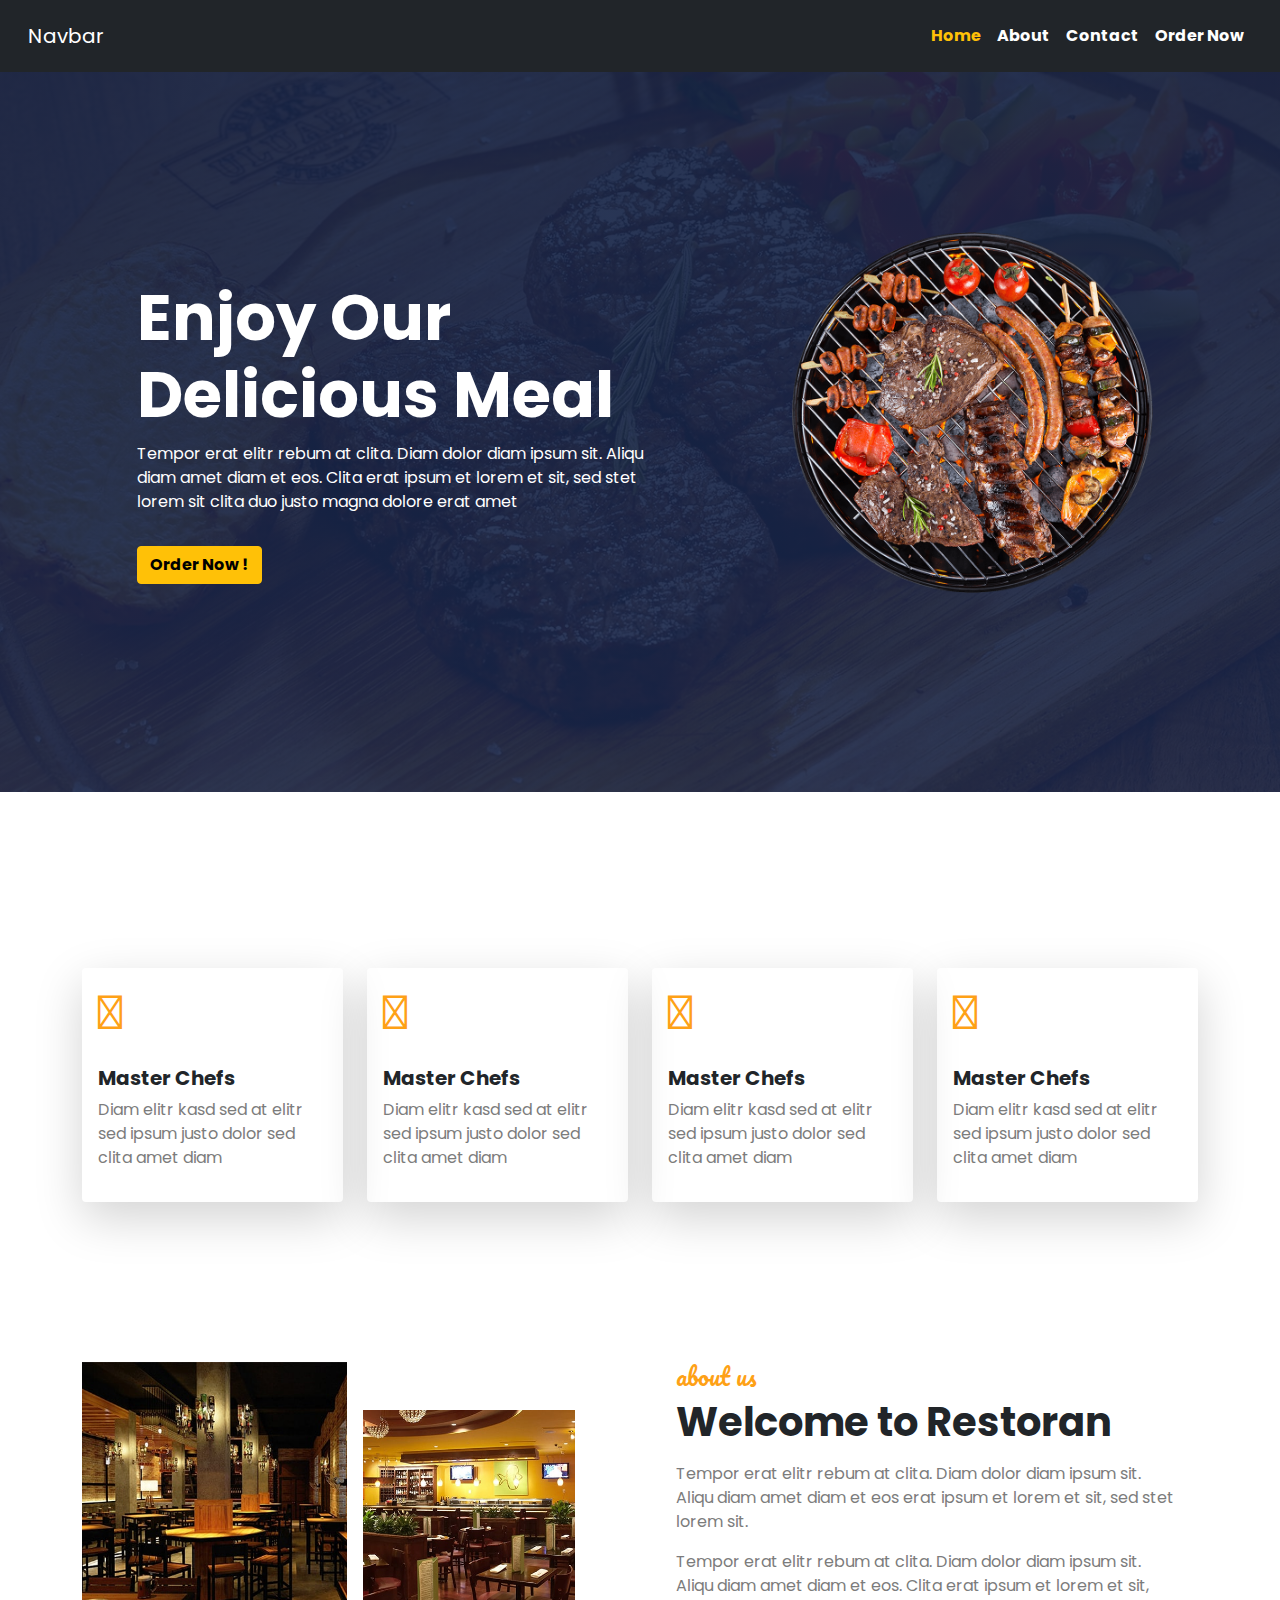
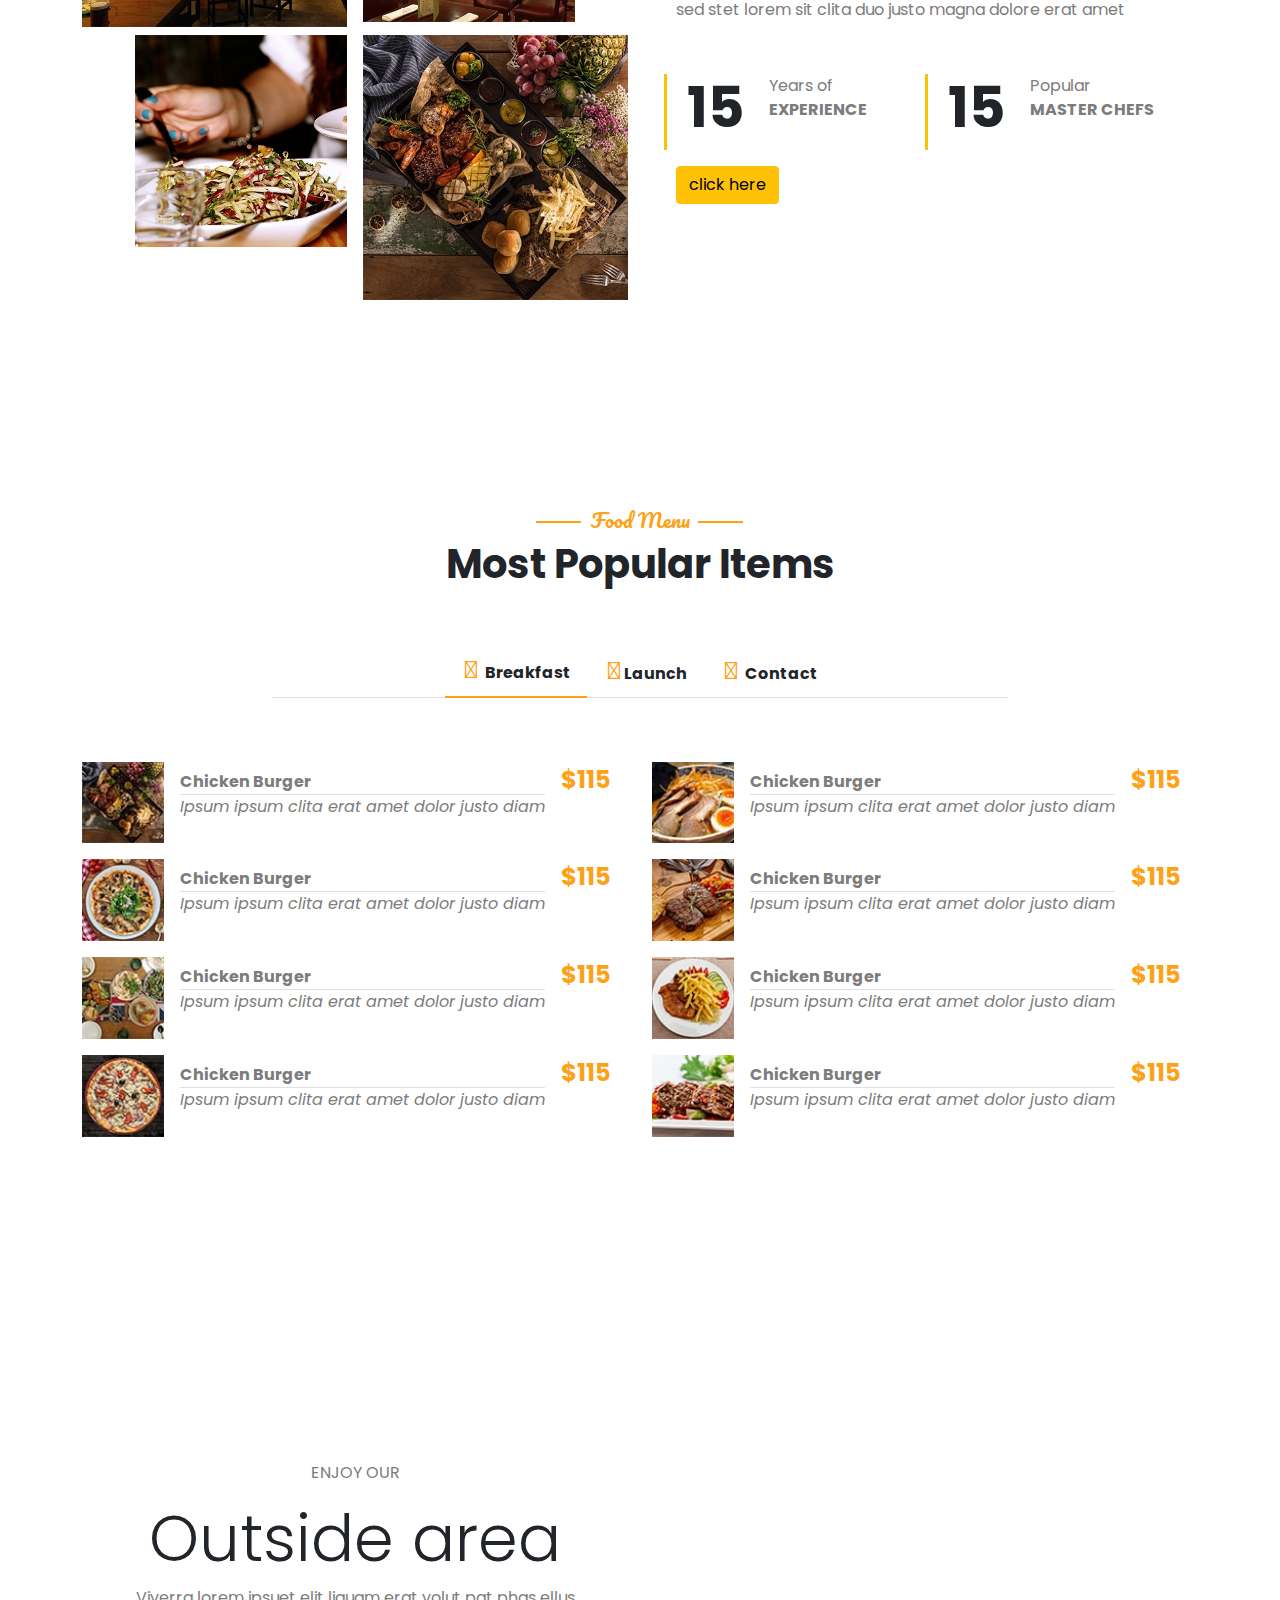
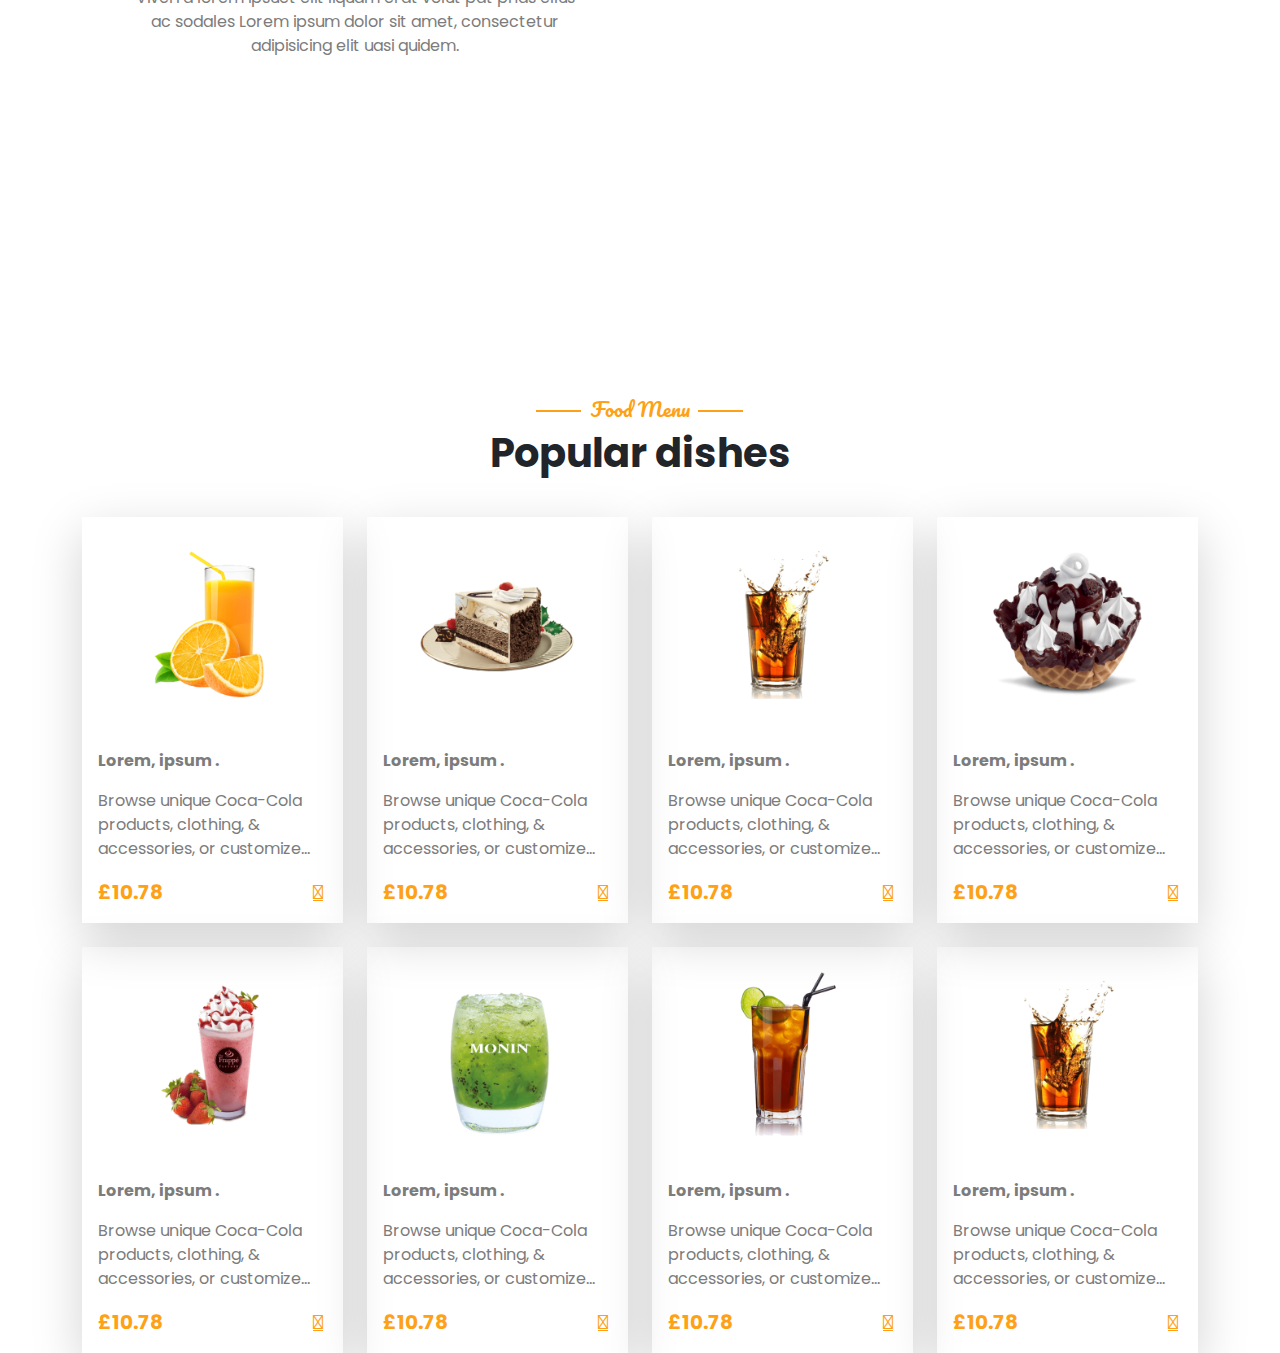
==== index.html @ bd7da4ef "update" ====
<!DOCTYPE html>
<html lang="en">

<head>
    <meta charset="UTF-8">
    <meta http-equiv="X-UA-Compatible" content="IE=edge">
    <meta name="viewport" content="width=device-width, initial-scale=1.0">
    <title>Document</title>
    <!-- STYLE -->
    <link rel="stylesheet" href="assets/page/style.css">

    <!-- bootstrap  -->
    <link rel="stylesheet" href="assets/bootstrap-5.1.3/dist/css/bootstrap.min.css">
    <link rel="stylesheet" href="https://cdnjs.cloudflare.com/ajax/libs/font-awesome/6.3.0/css/all.min.css"
        integrity="sha512-SzlrxWUlpfuzQ+pcUCosxcglQRNAq/DZjVsC0lE40xsADsfeQoEypE+enwcOiGjk/bSuGGKHEyjSoQ1zVisanQ=="
        crossorigin="anonymous" referrerpolicy="no-referrer" />
    <link rel="preconnect" href="https://fonts.googleapis.com">
    <link rel="preconnect" href="https://fonts.gstatic.com" crossorigin>
    <link
        href="https://fonts.googleapis.com/css2?family=Nunito+Sans:wght@800&family=Pacifico&family=Poppins&display=swap"
        rel="stylesheet">

    <!-- media -->
    <link rel="stylesheet" href="assets/page/media.css">
</head>

<body>

    <!-- navbar start here -->
    <section>


        <nav class="navbar navbar-expand-lg bg-dark navbar-dark  p-3">
            <div class="container-fluid">
                <a class="navbar-brand" href="#">Navbar</a>
                <button class="navbar-toggler" type="button" data-bs-toggle="collapse"
                    data-bs-target="#navbarSupportedContent">
                    <span class="navbar-toggler-icon"></span>
                </button>
                <div class="collapse navbar-collapse" id="navbarSupportedContent">
                    <ul class="navbar-nav ms-auto mb-2 mb-lg-0">
                        <li class="nav-item"><a href="index.html"
                                class="nav-link text-warning fw-bold text-capitalize">home</a>
                        </li>
                        <li class="nav-item"><a href="about.html"
                                class="nav-link text-white fw-bold text-capitalize">about</a>
                        </li>
                        <li class="nav-item"><a href="" class="nav-link text-white fw-bold text-capitalize">contact</a>
                        </li>
                        <li class="nav-item"><a href="" class="nav-link text-white fw-bold text-capitalize">order
                                now</a>
                        </li>
                    </ul>
                </div>
            </div>
        </nav>
        <!-- bg start here -->
        <div class="bg_main  " style="z-index: -10;">
            <div class="bg">
                <div class="bg_content  container  ">
                    <div class="row justify-content-center align-content-lg-center" style="height:80vh">
                        <div class="col-10 col-md-9 text-sm-center text-md-center text-lg-start col-lg-7 text-white mt-5 mb-5">
                            <div class="row justify-content-center ">
                                <div class="col-10  sm_margin  col-md-12  col-lg-10">
                                    <h3 class="fw-bold display-3 text-white">Enjoy Our
                                        Delicious Meal</h3>
                                    <p class="text-white">Tempor erat elitr rebum at clita. Diam dolor diam ipsum sit.
                                        Aliqu diam amet diam et
                                        eos.
                                        Clita erat ipsum et lorem et sit, sed stet lorem sit clita duo justo magna
                                        dolore
                                        erat amet
                                    </p>
                                    <button class="btn btn-warning fw-bold mt-3 ">Order Now !</button>
                                </div>
                            </div>
                        </div>
                        <div class="col-12 col-md-12 col-lg-5 text-center">
                            <img src="./assets/image/hero.png" class="hero_pizza" height="auto" width="80%" alt="">
                        </div>
                    </div>
                </div>
            </div>

        </div>
    </section>

    <section>
        <div class="container margin">
            <div class="row">
                <div class="col-12 col-md-6 col-lg-3 mt-3">
                    <div class="my_card p-3 shadow-lg rounded">
                        <i class="fa-solid fa-spoon icon1 display-5"></i>
                        <h5 class=" mt-4 fw-bold ">Master Chefs</h5>
                        <p>Diam elitr kasd sed at elitr sed ipsum justo dolor sed clita amet diam</p>
                    </div>
                </div>
                <div class="col-12 col-md-6 col-lg-3 mt-3">
                    <div class="my_card p-3 shadow-lg rounded">
                        <i class="fa-solid fa-spoon icon2 display-5"></i>
                        <h5 class=" mt-4 fw-bold ">Master Chefs</h5>
                        <p>Diam elitr kasd sed at elitr sed ipsum justo dolor sed clita amet diam</p>
                    </div>
                </div>
                <div class="col-12 col-md-6 col-lg-3 mt-3">
                    <div class="my_card p-3 shadow-lg rounded">
                        <i class="fa-solid fa-spoon icon3 display-5"></i>
                        <h5 class=" mt-4 fw-bold ">Master Chefs</h5>
                        <p>Diam elitr kasd sed at elitr sed ipsum justo dolor sed clita amet diam</p>
                    </div>
                </div>
                <div class="col-12 col-md-6 col-lg-3 mt-3">
                    <div class="my_card p-3 shadow-lg rounded">
                        <i class="fa-solid fa-spoon icon4 display-5"></i>
                        <h5 class=" mt-4 fw-bold ">Master Chefs</h5>
                        <p>Diam elitr kasd sed at elitr sed ipsum justo dolor sed clita amet diam</p>
                    </div>
                </div>
            </div>
        </div>
    </section>


    <!-- welcome About Us -->
    <section>
        <div class="container margin">
            <div class="row">
                <div class="col-12 col-md-6 mb-5">
                    <div class="row  gx-3 ">
                        <div class="col-6">
                            <img src="assets/image/about-1.jpg" height="auto" width="100%" alt="">
                        </div>
                        <div class="col-6 ">
                            <img src="assets/image/about-2.jpg" class="mt-5" height="auto" width="80%" alt="">
                        </div>

                    </div>
                    <div class="row gx-3 mt-2">
                        <div class="col-6 text-end ">
                            <img src="assets/image/about-3.jpg" height="auto" width="80%" alt="">
                        </div>
                        <div class="col-6 ">
                            <img src="assets/image/about-4.jpg" height="auto" width="100%" alt="">
                        </div>
                    </div>
                </div>
                <div class="col-12 col-md-6 ">
                    <div class="row justify-content-center">
                        <div class="col-11">
                            <h4>about us</h4>
                            <h3 class="fs-1 fw-bold mb-3">Welcome to Restoran</h3>
                            <p>Tempor erat elitr rebum at clita. Diam dolor diam ipsum sit. Aliqu diam amet diam et eos
                                erat
                                ipsum et lorem et sit, sed stet lorem sit.</p>
                            <p>Tempor erat elitr rebum at clita. Diam dolor diam ipsum sit. Aliqu diam amet diam et eos.
                                Clita
                                erat ipsum et lorem et sit, sed stet lorem sit clita duo justo magna dolore erat amet
                            </p>
                            <div class="row mt-5">
                                <div class="col-12 mt-1 col-md-6 d-flex border-start border-warning border-3">
                                    <h3 class="display-4 fw-bold px-2">15</h3>
                                    <p class="mx-3"> Years of<br><b>EXPERIENCE</b> </p>
                                </div>
                                <div class="col-12 mt-1 col-md-6 d-flex border-start border-warning border-3">
                                    <h3 class="display-4 fw-bold px-2">15</h3>
                                    <p class="mx-3"> Popular<br><b>MASTER CHEFS</b> </p>
                                </div>
                                <div class="row mt-3">
                                    <div class="col-12">
                                        <button class="btn btn-warning">click here</button>

                                    </div>
                                </div>
                            </div>
                        </div>
                    </div>
                </div>
            </div>
        </div>
    </section>


    <!--Food Menu  -->
    <section>
        <div class="container margin">
            <div class="row justify-content-center">
                <div class="col-8 position-relative text-center">
                    <h4 class="food_menu fs-5">Food Menu</h4>
                    <h3 class="fs-1 fw-bold mb-3">Most Popular Items</h3>
                    <ul class="nav nav-tabs  justify-content-center mt-5" id="myTab" role="tablist">
                        <li class="nav-item" role="presentation">
                            <button class="nav-link active mt-2 " id="home-tab" data-bs-toggle="tab"
                                data-bs-target="#home-tab-pane" type="button" role="tab" aria-controls="home-tab-pane"
                                aria-selected="true"> <i class="fa-solid fa-spoon icon5  fs-4 mx-1"></i> <b
                                    class="text-dark">Breakfast</b></button>
                        </li>
                        <li class="nav-item" role="presentation">
                            <button class="nav-link mt-2" id="profile-tab" data-bs-toggle="tab"
                                data-bs-target="#profile-tab-pane" type="button" role="tab"
                                aria-controls="profile-tab-pane" aria-selected="false"> <i
                                    class="fa-solid fa-spoon icon6  fs-4 mx-1"></i><b class="text-dark">Launch</b>
                            </button>
                        </li>
                        <li class="nav-item" role="presentation">
                            <button class="nav-link mt-2" id="contact-tab" data-bs-toggle="tab"
                                data-bs-target="#contact-tab-pane" type="button" role="tab"
                                aria-controls="contact-tab-pane" aria-selected="false"> <i
                                    class="fa-solid fa-spoon icon7  fs-4 mx-1"></i> <b class="text-dark">Contact</b>
                            </button>
                        </li>

                    </ul>

                </div>
            </div>
            <!-- tabs content -->
            <div class="tab-content mt-5" id="myTabContent">
                <div class="tab-pane fade show active" id="home-tab-pane">
                    <div class="row">
                        <div class="col-12 col-md-6 d-flex mt-3">
                            <img src="./assets/image/menu-1.jpg" height="auto" width="15%" alt="">
                            <div class="menu_content mt-2 mx-3">
                                <p class="m-0 fw-bold border-bottom ">Chicken Burger </p>
                                <p class="fst-italic">Ipsum ipsum clita erat amet dolor justo diam</p>
                            </div>
                            <span class="float-end fw-bold fs-4">$115</span>
                        </div>
                        <div class="col-12 col-md-6 d-flex mt-3">
                            <img src="./assets/image/menu-2.jpg" height="auto" width="15%" alt="">
                            <div class="menu_content mt-2 mx-3">
                                <p class="m-0 fw-bold  border-bottom ">Chicken Burger </p>
                                <p class="fst-italic">Ipsum ipsum clita erat amet dolor justo diam</p>
                            </div>
                            <span class="float-end fw-bold fs-4 ">$115</span>
                        </div>
                    </div>
                    <div class="row">
                        <div class="col-12 col-md-6 d-flex mt-3">
                            <img src="./assets/image/menu-3.jpg" height="auto" width="15%" alt="">
                            <div class="menu_content mt-2 mx-3">
                                <p class="m-0 fw-bold  border-bottom ">Chicken Burger </p>
                                <p class="fst-italic">Ipsum ipsum clita erat amet dolor justo diam</p>
                            </div>
                            <span class="float-end fw-bold fs-4">$115</span>
                        </div>
                        <div class="col-12 col-md-6 col-md-6 d-flex mt-3">
                            <img src="./assets/image/menu-4.jpg" height="auto" width="15%" alt="">
                            <div class="menu_content mt-2 mx-3">
                                <p class="m-0 fw-bold  border-bottom ">Chicken Burger </p>
                                <p class="fst-italic">Ipsum ipsum clita erat amet dolor justo diam</p>
                            </div>
                            <span class="float-end fw-bold fs-4">$115</span>
                        </div>
                    </div>
                    <div class="row">
                        <div class="col-12 col-md-6 col-md-6 d-flex mt-3">
                            <img src="./assets/image/menu-5.jpg" height="auto" width="15%" alt="">
                            <div class="menu_content mt-2 mx-3">
                                <p class="m-0 fw-bold  border-bottom ">Chicken Burger </p>
                                <p class="fst-italic">Ipsum ipsum clita erat amet dolor justo diam</p>
                            </div>
                            <span class="float-end fw-bold fs-4">$115</span>
                        </div>
                        <div class="col-12 col-md-6 col-md-6 d-flex mt-3">
                            <img src="./assets/image/menu-6.jpg" height="auto" width="15%" alt="">
                            <div class="menu_content mt-2 mx-3">
                                <p class="m-0 fw-bold  border-bottom ">Chicken Burger </p>
                                <p class="fst-italic">Ipsum ipsum clita erat amet dolor justo diam</p>
                            </div>
                            <span class="float-end fw-bold fs-4">$115</span>
                        </div>
                    </div>
                    <div class="row">
                        <div class="col-12 col-md-6 col-md-6 d-flex mt-3">
                            <img src="./assets/image/menu-7.jpg" height="auto" width="15%" alt="">
                            <div class="menu_content mt-2 mx-3">
                                <p class="m-0 fw-bold  border-bottom ">Chicken Burger </p>
                                <p class="fst-italic">Ipsum ipsum clita erat amet dolor justo diam</p>
                            </div>
                            <span class="float-end fw-bold fs-4">$115</span>
                        </div>
                        <div class="col-12 col-md-6 col-md-6 d-flex mt-3">
                            <img src="./assets/image/menu-8.jpg" height="auto" width="15%" alt="">
                            <div class="menu_content mt-2 mx-3">
                                <p class="m-0 fw-bold  border-bottom ">Chicken Burger </p>
                                <p class="fst-italic">Ipsum ipsum clita erat amet dolor justo diam</p>
                            </div>
                            <span class="float-end fw-bold fs-4">$115</span>
                        </div>
                    </div>
                </div>
                <div class="tab-pane fade" id="profile-tab-pane">
                    <div class="tab-pane fade show active" id="home-tab-pane">
                        <div class="row">
                            <div class="col-12 col-md-6 col-md-6 d-flex mt-3">
                                <img src="./assets/image/menu-3.jpg" height="auto" width="15%" alt="">
                                <div class="menu_content mt-2 mx-3">
                                    <p class="m-0 fw-bold  border-bottom ">Chicken Burger </p>
                                    <p class="fst-italic">Ipsum ipsum clita erat amet dolor justo diam</p>
                                </div>
                                <span class="float-end fw-bold fs-4">$115</span>
                            </div>
                            <div class="col-12 col-md-6 col-md-6 d-flex mt-3">
                                <img src="./assets/image/menu-4.jpg" height="auto" width="15%" alt="">
                                <div class="menu_content mt-2 mx-3">
                                    <p class="m-0 fw-bold  border-bottom ">Chicken Burger </p>
                                    <p class="fst-italic">Ipsum ipsum clita erat amet dolor justo diam</p>
                                </div>
                                <span class="float-end fw-bold fs-4">$115</span>
                            </div>
                        </div>
                        <div class="row">
                            <div class="col-12 col-md-6 d-flex mt-3">
                                <img src="./assets/image/menu-5.jpg" height="auto" width="15%" alt="">
                                <div class="menu_content mt-2 mx-3">
                                    <p class="m-0 fw-bold  border-bottom ">Chicken Burger </p>
                                    <p class="fst-italic">Ipsum ipsum clita erat amet dolor justo diam</p>
                                </div>
                                <span class="float-end fw-bold fs-4">$115</span>
                            </div>
                            <div class="col-12 col-md-6 d-flex mt-3">
                                <img src="./assets/image/menu-6.jpg" height="auto" width="15%" alt="">
                                <div class="menu_content mt-2 mx-3">
                                    <p class="m-0 fw-bold  border-bottom ">Chicken Burger </p>
                                    <p class="fst-italic">Ipsum ipsum clita erat amet dolor justo diam</p>
                                </div>
                                <span class="float-end fw-bold fs-4">$115</span>
                            </div>
                        </div>
                        <div class="row">
                            <div class="col-12 col-md-6 d-flex mt-3">
                                <img src="./assets/image/menu-7.jpg" height="auto" width="15%" alt="">
                                <div class="menu_content mt-2 mx-3">
                                    <p class="m-0 fw-bold  border-bottom ">Chicken Burger </p>
                                    <p class="fst-italic">Ipsum ipsum clita erat amet dolor justo diam</p>
                                </div>
                                <span class="float-end fw-bold fs-4">$115</span>
                            </div>
                            <div class="col-12 col-md-6 d-flex mt-3">
                                <img src="./assets/image/menu-8.jpg" height="auto" width="15%" alt="">
                                <div class="menu_content mt-2 mx-3">
                                    <p class="m-0 fw-bold  border-bottom ">Chicken Burger </p>
                                    <p class="fst-italic">Ipsum ipsum clita erat amet dolor justo diam</p>
                                </div>
                                <span class="float-end fw-bold fs-4">$115</span>
                            </div>
                        </div>
                    </div>
                </div>

            </div>
            <!-- id 2 -->

        </div>
    </section>
    <!-- food section end here -->

    <!-- Book A Table Online start here -->
    <div class="fixed_bg margin">
        <div class="container">
            <div class="row align-items-center" style="height:60vh">
                <div class="col-12 col-md-6  p-2 scroll_content ">
                    <div class="  bg-white p-5 text-center">
                        <p>ENJOY OUR</p>
                        <h3 class="display-3">Outside area</h3>
                        <p>Viverra lorem ipsuet elit liquam erat volut pat phas ellus ac sodales Lorem ipsum dolor sit
                            amet, consectetur adipisicing elit uasi quidem.</p>
                    </div>
                </div>
            </div>
        </div>
    </div>

    <!-- Popular dishes -->

    <section>
        <div class="container margin">
            <div class="row">
                <div class="col-12 text-center">
                    <h4 class="food_menu fs-5">Food Menu</h4>
                    <h3 class="fs-1 fw-bold mb-3">Popular dishes</h3>
                </div>
            </div>
            <!-- items -->
            <div class="row">
                <div class="col-12 col-sm-6  col-md-6 col-lg-3 mt-4  ">
                    <div class="cards p-3 shadow-lg">
                        <div class="card_box text-center position-relative">
                            <img src="./assets/image/16-1-450x450.png" height="auto" width="80%" alt="">
                            <div class="over"></div>
                            <div class="add_icon position-absolute top-0 end-0 p-2 " style="z-index: 10;"><i
                                    class="fa-solid  fs-5 fa-heart" style="color:red"></i></div>
                        </div>
                        <div class="card_review mt-3">
                            <div class="rev  ">
                                <i class="fa-solid fa-star"></i>
                                <i class="fa-solid fa-star"></i>
                                <i class="fa-solid fa-star"></i>
                                <i class="fa-solid fa-star"></i>
                                <i class="fa-solid fa-star"></i>
                            </div>
                            <p class="fw-bold">Lorem, ipsum .</p>
                            <p class="">Browse unique Coca-Cola products, clothing, & accessories, or customize...</p>
                            <div class="add_cart">
                                <a href="" class="text-decoration-none fs-5 fw-bold  ">£10.78</a>
                                <a href="" class="float-end"><i class="fa-solid fa-spoon icon3  fs-5 mx-1"></i></a>
                            </div>
                        </div>
                    </div>
                </div>
                <!-- card 2 -->
                <div class="col-12 col-sm-6  col-md-6 col-lg-3 mt-4">
                    <div class="cards p-3 shadow-lg">
                        <div class="card_box text-center position-relative">
                            <img src="./assets/image/10-1-450x450.png" height="auto" width="80%" alt="">
                            <div class="over"></div>
                            <div class="add_icon position-absolute top-0 end-0 p-2 " style="z-index: 10;"><i
                                    class="fa-solid text-danger fs-5 fa-heart"></i></div>
                        </div>
                        <div class="card_review mt-3">
                            <div class="rev  ">
                                <i class="fa-solid fa-star"></i>
                                <i class="fa-solid fa-star"></i>
                                <i class="fa-solid fa-star"></i>
                                <i class="fa-solid fa-star"></i>
                                <i class="fa-solid fa-star"></i>
                            </div>
                            <p class="fw-bold">Lorem, ipsum .</p>
                            <p class="">Browse unique Coca-Cola products, clothing, & accessories, or customize...</p>
                            <div class="add_cart">
                                <a href="" class="text-decoration-none fs-5 fw-bold  ">£10.78</a>
                                <a href="" class="float-end"><i class="fa-solid fa-spoon icon3  fs-5 mx-1"></i></a>
                            </div>
                        </div>
                    </div>
                </div>
                <!-- card 3 -->
                <div class="col-12 col-sm-6 col-md-6 col-lg-3 mt-4">
                    <div class="cards p-3 shadow-lg">
                        <div class="card_box text-center position-relative">
                            <img src="./assets/image/22-1-450x450.png" height="auto" width="80%" alt="">
                            <div class="over"></div>
                            <div class="add_icon position-absolute top-0 end-0 p-2 " style="z-index: 10;"><i
                                    class="fa-solid text-danger fs-5 fa-heart"></i></div>
                        </div>
                        <div class="card_review mt-3">
                            <div class="rev  ">
                                <i class="fa-solid fa-star"></i>
                                <i class="fa-solid fa-star"></i>
                                <i class="fa-solid fa-star"></i>
                                <i class="fa-solid fa-star"></i>
                                <i class="fa-solid fa-star"></i>
                            </div>
                            <p class="fw-bold">Lorem, ipsum .</p>
                            <p class="">Browse unique Coca-Cola products, clothing, & accessories, or customize...</p>
                            <div class="add_cart">
                                <a href="" class="text-decoration-none fs-5 fw-bold  ">£10.78</a>
                                <a href="" class="float-end"><i class="fa-solid fa-spoon icon3  fs-5 mx-1"></i></a>
                            </div>
                        </div>
                    </div>
                </div>
                <!-- crad 4 -->
                <div class="col-12 col-sm-6  col-md-6 col-lg-3 mt-4">
                    <div class="cards p-3 shadow-lg">
                        <div class="card_box text-center position-relative">
                            <img src="./assets/image/11-1-450x450.png" height="auto" width="80%" alt="">
                            <div class="over"></div>
                            <div class="add_icon position-absolute top-0 end-0 p-2 " style="z-index: 10;"><i
                                    class="fa-solid text-danger fs-5 fa-heart"></i></div>
                        </div>
                        <div class="card_review mt-3">
                            <div class="rev  ">
                                <i class="fa-solid fa-star"></i>
                                <i class="fa-solid fa-star"></i>
                                <i class="fa-solid fa-star"></i>
                                <i class="fa-solid fa-star"></i>
                                <i class="fa-solid fa-star"></i>
                            </div>
                            <p class="fw-bold">Lorem, ipsum .</p>
                            <p class="">Browse unique Coca-Cola products, clothing, & accessories, or customize...</p>
                            <div class="add_cart">
                                <a href="" class="text-decoration-none fs-5 fw-bold  ">£10.78</a>
                                <a href="" class="float-end"><i class="fa-solid fa-spoon icon3  fs-5 mx-1"></i></a>
                            </div>
                        </div>
                    </div>
                </div>

                <!-- crad5 -->
                <div class="col-12  col-sm-6  col-md-6 col-lg-3 mt-4">
                    <div class="cards p-3 shadow-lg">
                        <div class="card_box text-center position-relative">
                            <img src="./assets/image/5-1-450x450.png" height="auto" width="80%" alt="">
                            <div class="over"></div>
                            <div class="add_icon position-absolute top-0 end-0 p-2 " style="z-index: 10;"><i
                                    class="fa-solid text-danger fs-5 fa-heart"></i></div>
                        </div>
                        <div class="card_review mt-3">
                            <div class="rev  ">
                                <i class="fa-solid fa-star"></i>
                                <i class="fa-solid fa-star"></i>
                                <i class="fa-solid fa-star"></i>
                                <i class="fa-solid fa-star"></i>
                                <i class="fa-solid fa-star"></i>
                            </div>
                            <p class="fw-bold">Lorem, ipsum .</p>
                            <p class="">Browse unique Coca-Cola products, clothing, & accessories, or customize...</p>
                            <div class="add_cart">
                                <a href="" class="text-decoration-none fs-5 fw-bold  ">£10.78</a>
                                <a href="" class="float-end"><i class="fa-solid fa-spoon icon3  fs-5 mx-1"></i></a>
                            </div>
                        </div>
                    </div>
                </div>
                <!-- 6 -->

                <div class="col-12 col-sm-6  col-md-6 col-lg-3 mt-4">
                    <div class="cards p-3 shadow-lg">
                        <div class="card_box text-center position-relative">
                            <img src="./assets/image/27-1-450x450.png" height="auto" width="80%" alt="">
                            <div class="over"></div>
                            <div class="add_icon position-absolute top-0 end-0 p-2 " style="z-index: 10;"><i
                                    class="fa-solid text-danger fs-5 fa-heart"></i></div>
                        </div>
                        <div class="card_review mt-3">
                            <div class="rev  ">
                                <i class="fa-solid fa-star"></i>
                                <i class="fa-solid fa-star"></i>
                                <i class="fa-solid fa-star"></i>
                                <i class="fa-solid fa-star"></i>
                                <i class="fa-solid fa-star"></i>
                            </div>
                            <p class="fw-bold">Lorem, ipsum .</p>
                            <p class="">Browse unique Coca-Cola products, clothing, & accessories, or customize...</p>
                            <div class="add_cart">
                                <a href="" class="text-decoration-none fs-5 fw-bold  ">£10.78</a>
                                <a href="" class="float-end"><i class="fa-solid fa-spoon icon3  fs-5 mx-1"></i></a>
                            </div>
                        </div>
                    </div>
                </div>
                <!-- 7 -->
                <!-- crad 4 -->
                <div class="col-12 col-sm-6  col-md-6 col-lg-3 mt-4">
                    <div class="cards p-3 shadow-lg">
                        <div class="card_box text-center position-relative">
                            <img src="./assets/image/24-1-450x450.png" height="auto" width="80%" alt="">
                            <div class="over"></div>
                            <div class="add_icon position-absolute top-0 end-0 p-2 " style="z-index: 10;"><i
                                    class="fa-solid text-danger fs-5 fa-heart"></i></div>
                        </div>
                        <div class="card_review mt-3">
                            <div class="rev  ">
                                <i class="fa-solid fa-star"></i>
                                <i class="fa-solid fa-star"></i>
                                <i class="fa-solid fa-star"></i>
                                <i class="fa-solid fa-star"></i>
                                <i class="fa-solid fa-star"></i>
                            </div>
                            <p class="fw-bold">Lorem, ipsum .</p>
                            <p class="">Browse unique Coca-Cola products, clothing, & accessories, or customize...</p>
                            <div class="add_cart">
                                <a href="" class="text-decoration-none fs-5 fw-bold  ">£10.78</a>
                                <a href="" class="float-end"><i class="fa-solid fa-spoon icon3  fs-5 mx-1"></i></a>
                            </div>
                        </div>
                    </div>
                </div>
                <!-- 8 -->
                <!-- crad 4 -->
                <div class="col-12 col-sm-6  col-md-6 col-lg-3 mt-4">
                    <div class="cards p-3 shadow-lg">
                        <div class="card_box text-center position-relative">
                            <img src="./assets/image/22-1-450x450.png" height="auto" width="80%" alt="">
                            <div class="over"></div>
                            <div class="add_icon position-absolute top-0 end-0 p-2 " style="z-index: 10;"><i
                                    class="fa-solid text-danger fs-5 fa-heart"></i></div>
                        </div>
                        <div class="card_review mt-3">
                            <div class="rev  ">
                                <i class="fa-solid fa-star"></i>
                                <i class="fa-solid fa-star"></i>
                                <i class="fa-solid fa-star"></i>
                                <i class="fa-solid fa-star"></i>
                                <i class="fa-solid fa-star"></i>
                            </div>
                            <p class="fw-bold">Lorem, ipsum .</p>
                            <p class="">Browse unique Coca-Cola products, clothing, & accessories, or customize...</p>
                            <div class="add_cart">
                                <a href="" class="text-decoration-none fs-5 fw-bold  ">£10.78</a>
                                <a href="" class="float-end"><i class="fa-solid fa-spoon icon3  fs-5 mx-1"></i></a>
                            </div>
                        </div>
                    </div>
                </div>
            </div>
        </div>
    </section>





    <!-- bootstrap -->
    <script src="assets/bootstrap-5.1.3/dist/js/bootstrap.bundle.min.js"></script>
</body>

</html>
---- assets/page/style.css ----
* {
    padding: 0px;
    margin: 0px;
    /* font-family: 'Nunito Sans', sans-serif; */
    /* font-family: 'Pacifico', cursive; */
    font-family: 'Poppins', sans-serif;

}
p{
    color: rgb(124, 124, 124);
    
}
h4 {
    font-family: 'Pacifico', cursive;
    color: #fea116;

}

.top_nav {
    font-size: 13px;
}

.bg {
    /* background-image: url("../image/cloud_bg.png"); */
    background-image: linear-gradient(rgba(22, 36, 70, 0.924), rgba(24, 38, 74, 0.9)), url("../image/bg-hero.jpg");
    height: 80vh;
    width: 100%;
    background-size: cover;
    background-position: bottom;

}

.bg_content {
    top: 15%;
}

.hero_pizza {
    animation: pizza 20s infinite linear;
}

@keyframes pizza {
    0% {
        transform: rotate(0deg);
    }

    100% {
        transform: rotate(360deg);
    }
}

.icon1::before,
.icon2::before,
.icon3::before,
.icon4::before,
.icon5::before,
.icon7::before,
.icon_rev::before,
.icon6::before {
    content: "" !important;
}

.icon1::after {
    content: "\f508";
    color: #fea116;
}

.icon2::after {
    content: "\f2e7";
    color: #fea116;
}

.icon3::after {
    content: "\f217";
    color: #fea116;
}

.icon4::after {
    content: "\f590";
    color: #fea116;
}

.icon5::after {
    content: "\f0f4";
    color: #fea116;
}

.icon6::after {
    content: "\f805";
    color: #fea116;
}

.icon7::after {
    content: "\f2e7";
    color: #fea116;
}
.icon_rev::after {
    content: "\f10d";
    color: #fea116;
}

.margin {
    margin-top: 10rem;
}

.my_card:hover>.icon1::after,
.my_card:hover>.icon2::after,
.my_card:hover>.icon3::after,
.my_card:hover>.icon4::after {
    color: white;
    transition: 0.4s;

}

.my_card {
    background-color: transparent;
    transition: background-color 0.3s;

}

.my_card:hover  {
    background-color: #fea116;
    color: white;
    transition: 0.4s;
}

.my_card:hover p  {
     
    color: white;
    transition: 0.4s;
}

.icon_img {
    height: 250px;

}

/* food_menu */
.food_menu::before {
    content: "";
    position: absolute;
    border-top: 2px solid #fea116;
    display: inline-block;
    width: 45px;
    transform: translate(-55px, 13px);

}

.food_menu::after {
    content: "";
    position: absolute;
    border-top: 2px solid #fea116;
    display: inline-block;
    width: 45px;
    transform: translate(8px, 13px);

}

.tab-pane span {
    color: #fea116;
}

.nav-tabs .nav-link.active {

    border-top: none;
    border-right: none;
    border-left: none;
    border-bottom: 2px solid #fea116 !important;
}

.fixed_bg {
    background-image: linear-gradient(rgba(0, 0, 0, 0.365), rgba(0, 0, 0, 0.341), rgba(0, 0, 0, 0.357)), url("/assets/image/fixedbg.jpg");
    height: 60vh;
    width: 100%;
    background-size: cover;
    background-attachment: fixed;
}

.scroll_content {

    outline: 5px solid rgb(255, 255, 255);
}

.add_cart a {
    color: #fea116;
}

.card_box {
    height: 200px;
    overflow: hidden;
    border-radius: 10px;

}

.card_box>img {
    transition: transform 0.3s;
    transform: scale(1);
}
.a{
    background-color: red;
}
.cards:hover img {
    transform: scale(1.1);
    transition: 0.3s;
}

.cards:hover .over {
    z-index: -10;
    height: 100%;
    transition: 0.5s;
    opacity: 1;
}


.over {
    position: absolute;
    top: 0%;
    height: 0px;
    width: 100%;
    background-color: #ffc222;
    transition: height 0.5s, opacity 0.5s;
    z-index: -10;
    opacity: 0.1;

}

.rev {
    font-size: 13px;
    color: #fea116;
}
.about_card img{
    width: 50px !important;
}
---- assets/page/media.css ----
/* sm */
@media screen and (max-width:991px) {
    .bg{
        height: 120vh ;
    }
   .sm_margin{
    margin-top: 10rem;
   }
    .tab-pane img{
        width: 20%;
    }
}
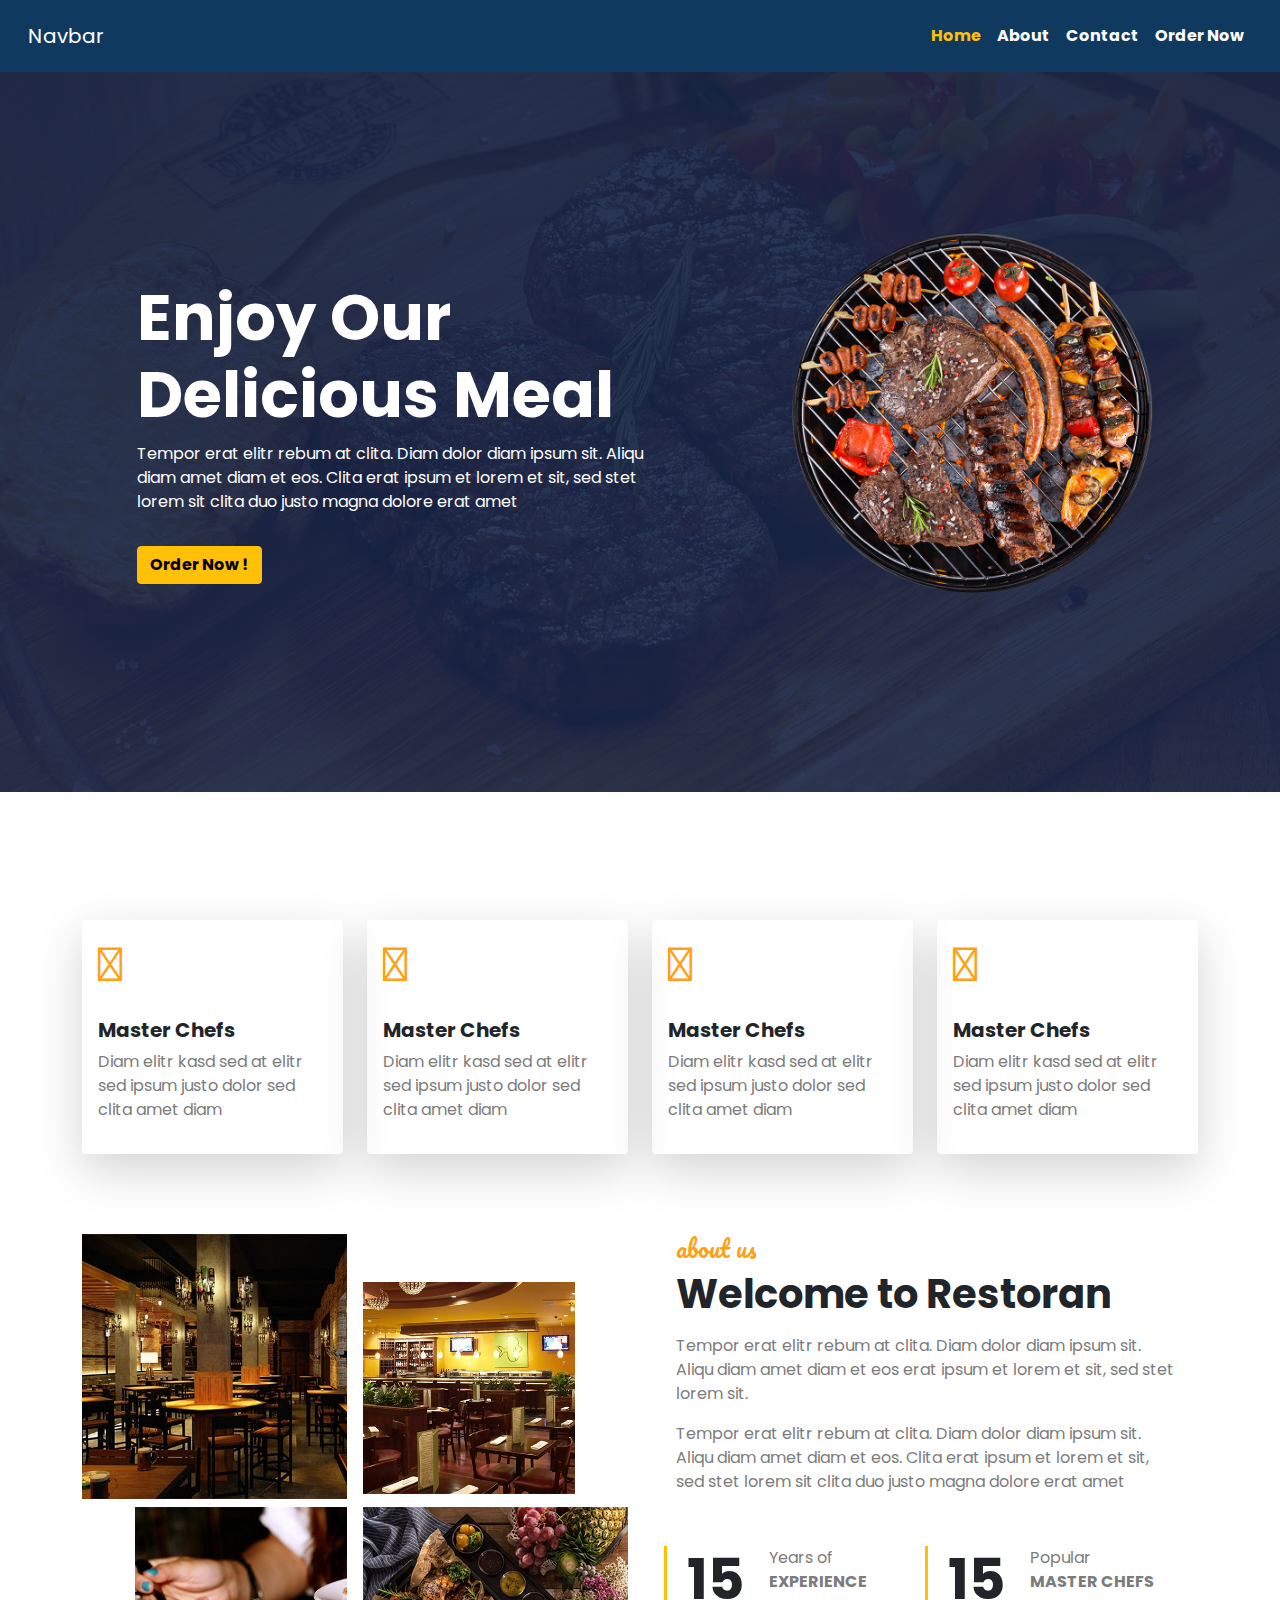
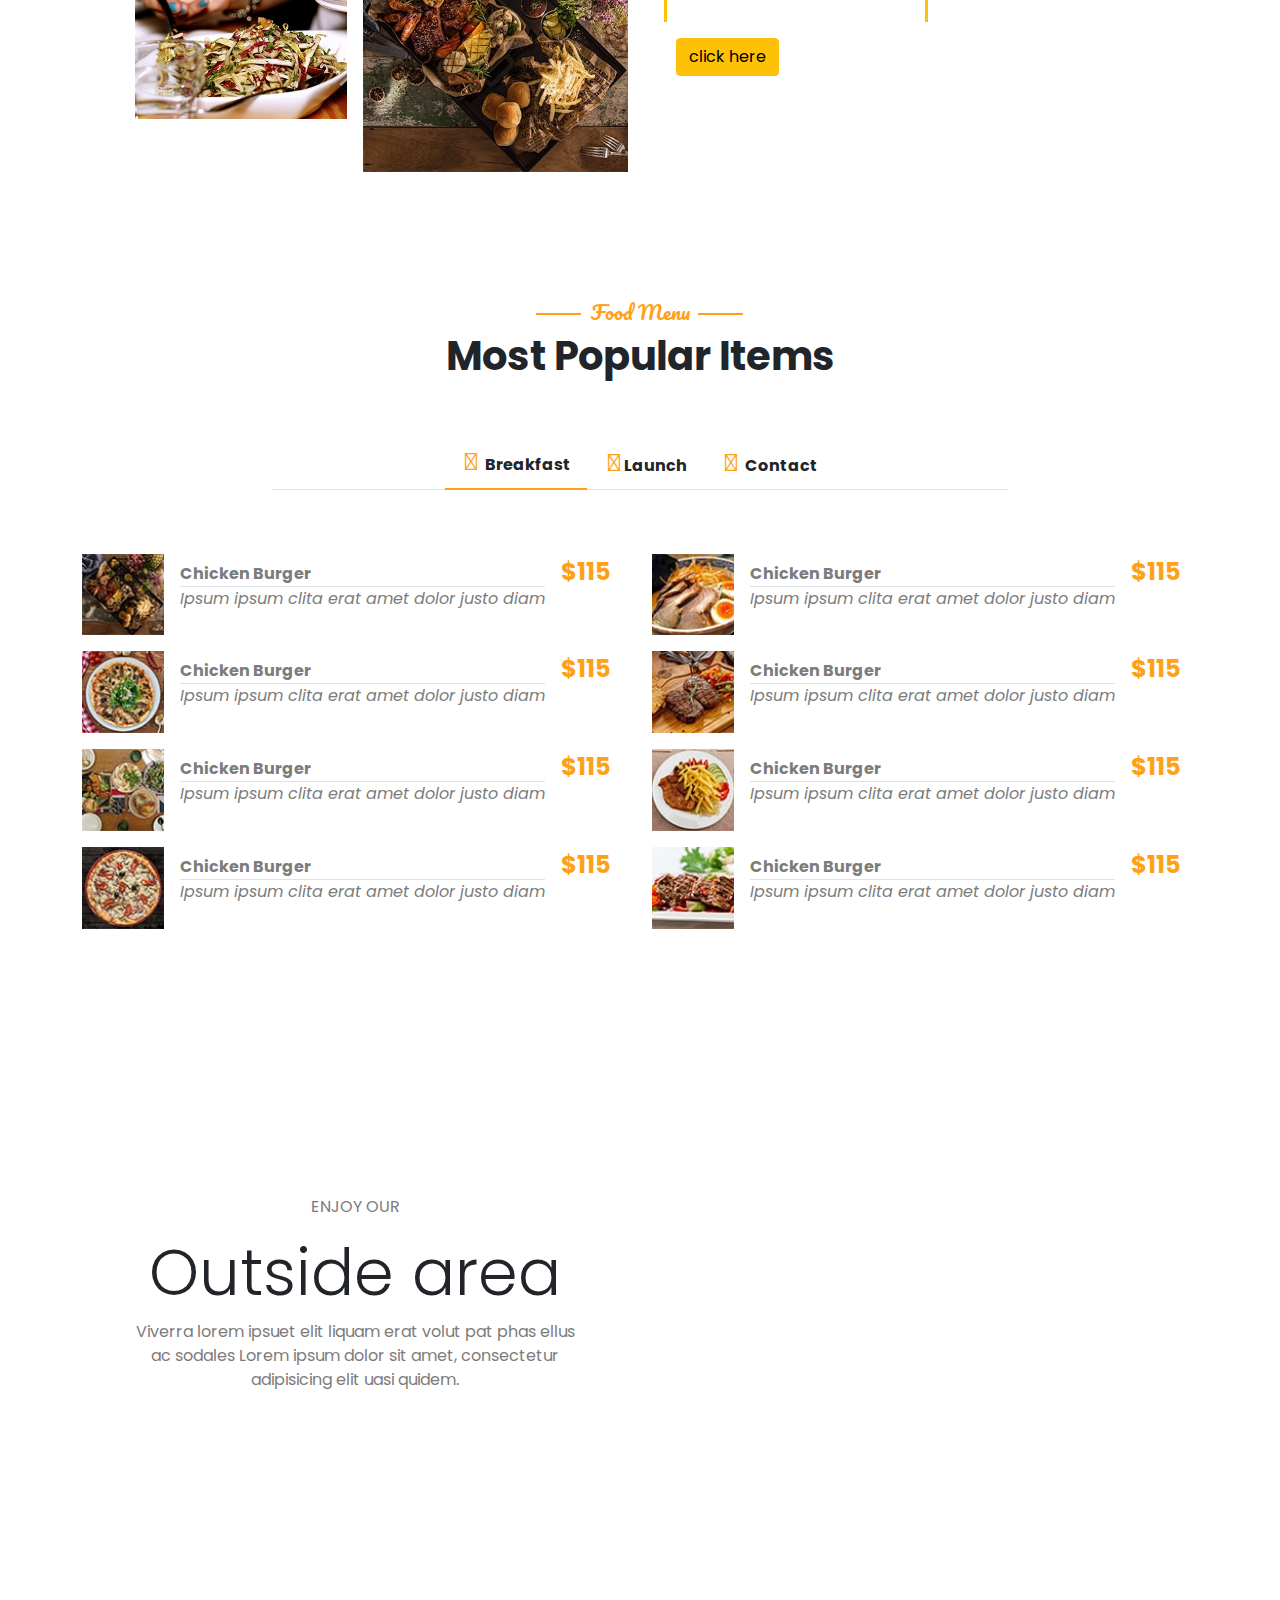
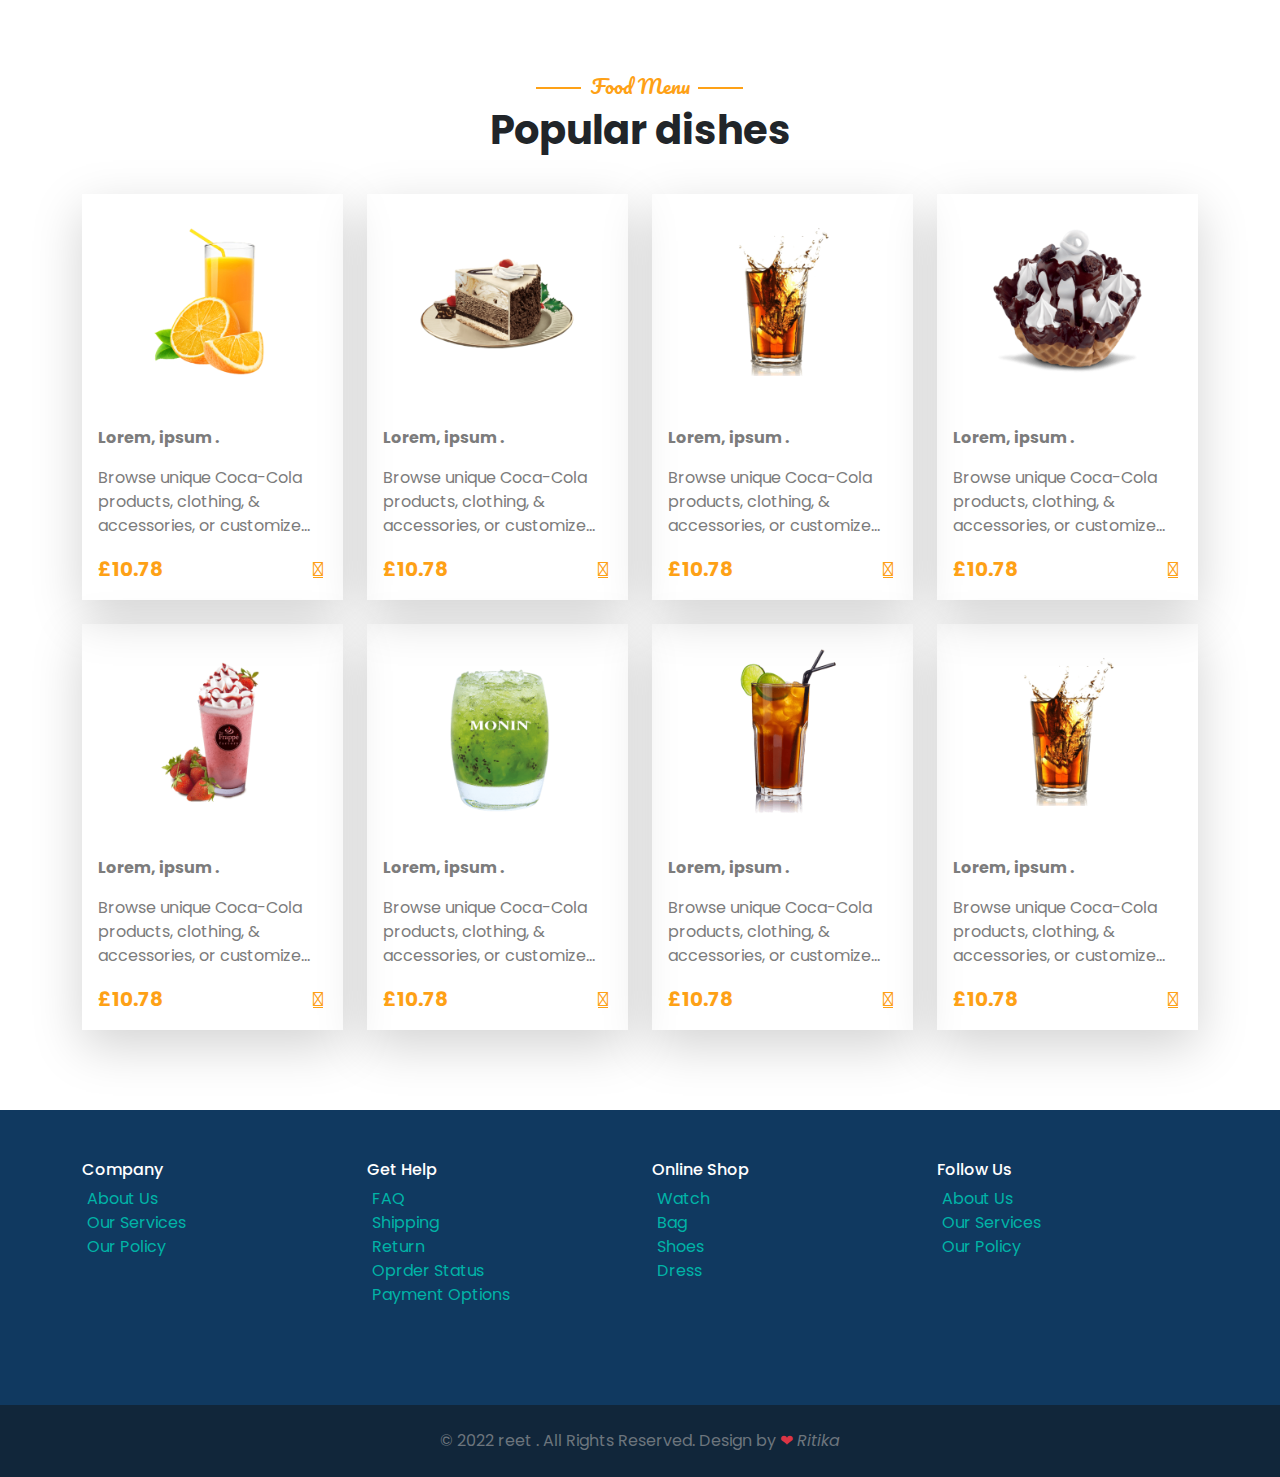
==== commit 73455214: "update" ====
--- a/index.html
+++ b/index.html
@@ -30,7 +30,7 @@
     <section>
 
 
-        <nav class="navbar navbar-expand-lg bg-dark navbar-dark  p-3">
+        <nav class="navbar navbar-expand-lg  navbar-dark  p-3">
             <div class="container-fluid">
                 <a class="navbar-brand" href="#">Navbar</a>
                 <button class="navbar-toggler" type="button" data-bs-toggle="collapse"
@@ -45,7 +45,7 @@
                         <li class="nav-item"><a href="about.html"
                                 class="nav-link text-white fw-bold text-capitalize">about</a>
                         </li>
-                        <li class="nav-item"><a href="" class="nav-link text-white fw-bold text-capitalize">contact</a>
+                        <li class="nav-item"><a href="contact.html" class="nav-link text-white fw-bold text-capitalize">contact</a>
                         </li>
                         <li class="nav-item"><a href="" class="nav-link text-white fw-bold text-capitalize">order
                                 now</a>
@@ -59,9 +59,10 @@
             <div class="bg">
                 <div class="bg_content  container  ">
                     <div class="row justify-content-center align-content-lg-center" style="height:80vh">
-                        <div class="col-10 col-md-9 text-sm-center text-md-center text-lg-start col-lg-7 text-white mt-5 mb-5">
+                        <div
+                            class="col-10 col-md-9 text-sm-center text-md-center text-lg-start col-lg-7 text-white mt-5 mb-5">
                             <div class="row justify-content-center ">
-                                <div class="col-10  sm_margin  col-md-12  col-lg-10">
+                                <div class="col-12  sm_margin  col-md-12  col-lg-10">
                                     <h3 class="fw-bold display-3 text-white">Enjoy Our
                                         Delicious Meal</h3>
                                     <p class="text-white">Tempor erat elitr rebum at clita. Diam dolor diam ipsum sit.
@@ -88,28 +89,28 @@
     <section>
         <div class="container margin">
             <div class="row">
-                <div class="col-12 col-md-6 col-lg-3 mt-3">
+                <div class="col-12 col-md-6 col-lg-3 mt-5">
                     <div class="my_card p-3 shadow-lg rounded">
                         <i class="fa-solid fa-spoon icon1 display-5"></i>
                         <h5 class=" mt-4 fw-bold ">Master Chefs</h5>
                         <p>Diam elitr kasd sed at elitr sed ipsum justo dolor sed clita amet diam</p>
                     </div>
                 </div>
-                <div class="col-12 col-md-6 col-lg-3 mt-3">
+                <div class="col-12 col-md-6 col-lg-3 mt-5">
                     <div class="my_card p-3 shadow-lg rounded">
                         <i class="fa-solid fa-spoon icon2 display-5"></i>
                         <h5 class=" mt-4 fw-bold ">Master Chefs</h5>
                         <p>Diam elitr kasd sed at elitr sed ipsum justo dolor sed clita amet diam</p>
                     </div>
                 </div>
-                <div class="col-12 col-md-6 col-lg-3 mt-3">
+                <div class="col-12 col-md-6 col-lg-3 mt-5">
                     <div class="my_card p-3 shadow-lg rounded">
                         <i class="fa-solid fa-spoon icon3 display-5"></i>
                         <h5 class=" mt-4 fw-bold ">Master Chefs</h5>
                         <p>Diam elitr kasd sed at elitr sed ipsum justo dolor sed clita amet diam</p>
                     </div>
                 </div>
-                <div class="col-12 col-md-6 col-lg-3 mt-3">
+                <div class="col-12 col-md-6 col-lg-3 mt-5">
                     <div class="my_card p-3 shadow-lg rounded">
                         <i class="fa-solid fa-spoon icon4 display-5"></i>
                         <h5 class=" mt-4 fw-bold ">Master Chefs</h5>
@@ -358,7 +359,7 @@
     <!-- Book A Table Online start here -->
     <div class="fixed_bg margin">
         <div class="container">
-            <div class="row align-items-center" style="height:60vh">
+            <div class="row align-items-center" style="height:65vh">
                 <div class="col-12 col-md-6  p-2 scroll_content ">
                     <div class="  bg-white p-5 text-center">
                         <p>ENJOY OUR</p>
@@ -599,7 +600,47 @@
     </section>
 
 
-
+    <footer class="margin">
+        <div class="container">
+            <div class="row text-capitalize">
+                <div class="col-12 col-md-12 col-lg-3 mb-5">
+                    <h6>company</h6>
+                    
+                    <a href="">about us</a>
+                    <a href="">our services </a>
+                    <a href="">our policy</a>
+                </div>
+                <div class="col-12 col-md-12 col-lg-3 mb-5">
+                    <h6>get help</h6>
+                     
+                    <a href="">FAQ</a>
+                    <a href="">shipping </a>
+                    <a href="">return</a>
+                    <a href="">oprder status</a>
+                    <a href="">payment options</a>
+                </div>
+                <div class="col-12 col-md-12 col-lg-3 mb-5">
+                    <h6>online shop</h6>
+                     
+                    <a href="">watch</a>
+                    <a href="">bag </a>
+                    <a href="">shoes</a>
+                    <a href="">dress</a>
+                </div>
+                <div class="col-12 col-md-12 col-lg-3  ">
+                    <h6>follow us</h6>
+                    
+                    <a href="">about us</a>
+                    <a href="">our services </a>
+                    <a href="">our policy</a>
+                </div>
+            </div>
+
+        </div>
+    </footer>
+    <div class=" py-2" style="background:#11263a">
+        <p class=" text-secondary   text-center mt-3 ">© 2022 reet . All Rights Reserved. Design by <span class="text-danger">&#10084</span> <i>Ritika</i></p>
+    </div>
 
 
     <!-- bootstrap -->
--- a/assets/page/style.css
+++ b/assets/page/style.css
@@ -19,7 +19,9 @@
 .top_nav {
     font-size: 13px;
 }
-
+.navbar{
+    background-color: #103960 !important;
+}
 .bg {
     /* background-image: url("../image/cloud_bg.png"); */
     background-image: linear-gradient(rgba(22, 36, 70, 0.924), rgba(24, 38, 74, 0.9)), url("../image/bg-hero.jpg");
@@ -99,7 +101,7 @@
 }
 
 .margin {
-    margin-top: 10rem;
+    margin-top: 5rem;
 }
 
 .my_card:hover>.icon1::after,
@@ -168,8 +170,8 @@
 }
 
 .fixed_bg {
-    background-image: linear-gradient(rgba(0, 0, 0, 0.365), rgba(0, 0, 0, 0.341), rgba(0, 0, 0, 0.357)), url("/assets/image/fixedbg.jpg");
-    height: 60vh;
+    background-image: linear-gradient(rgba(0, 0, 0, 0.506), rgba(0, 0, 0, 0.593), rgba(0, 0, 0, 0.585)), url("/assets/image/fixedbg.jpg");
+    height: 65vh;
     width: 100%;
     background-size: cover;
     background-attachment: fixed;
@@ -230,5 +232,28 @@
 .about_card img{
     width: 50px !important;
 }
+footer a{
+    display: block;
+    color: #01b3a7;
+    margin: 0px 0px 0px 5px;
+ 
+    text-decoration: none;}
+ 
+ footer h6{
+    color: white;
+ }
+    footer{
+        padding: 50px 0px 50px 0px;
+        background-color: #103960;
+        
+    }
+    .bor{
+      border-bottom: 1px solid rgb(183, 255, 245);
+      display: block;  
+      width: 20%;
+    }
+    footer a:hover{
+        color: #a1f1ec;
+    }
  
  --- a/assets/page/media.css
+++ b/assets/page/media.css
@@ -5,7 +5,7 @@
         height: 120vh ;
     }
    .sm_margin{
-    margin-top: 10rem;
+    margin-top: 1rem;
    }
     .tab-pane img{
         width: 20%;
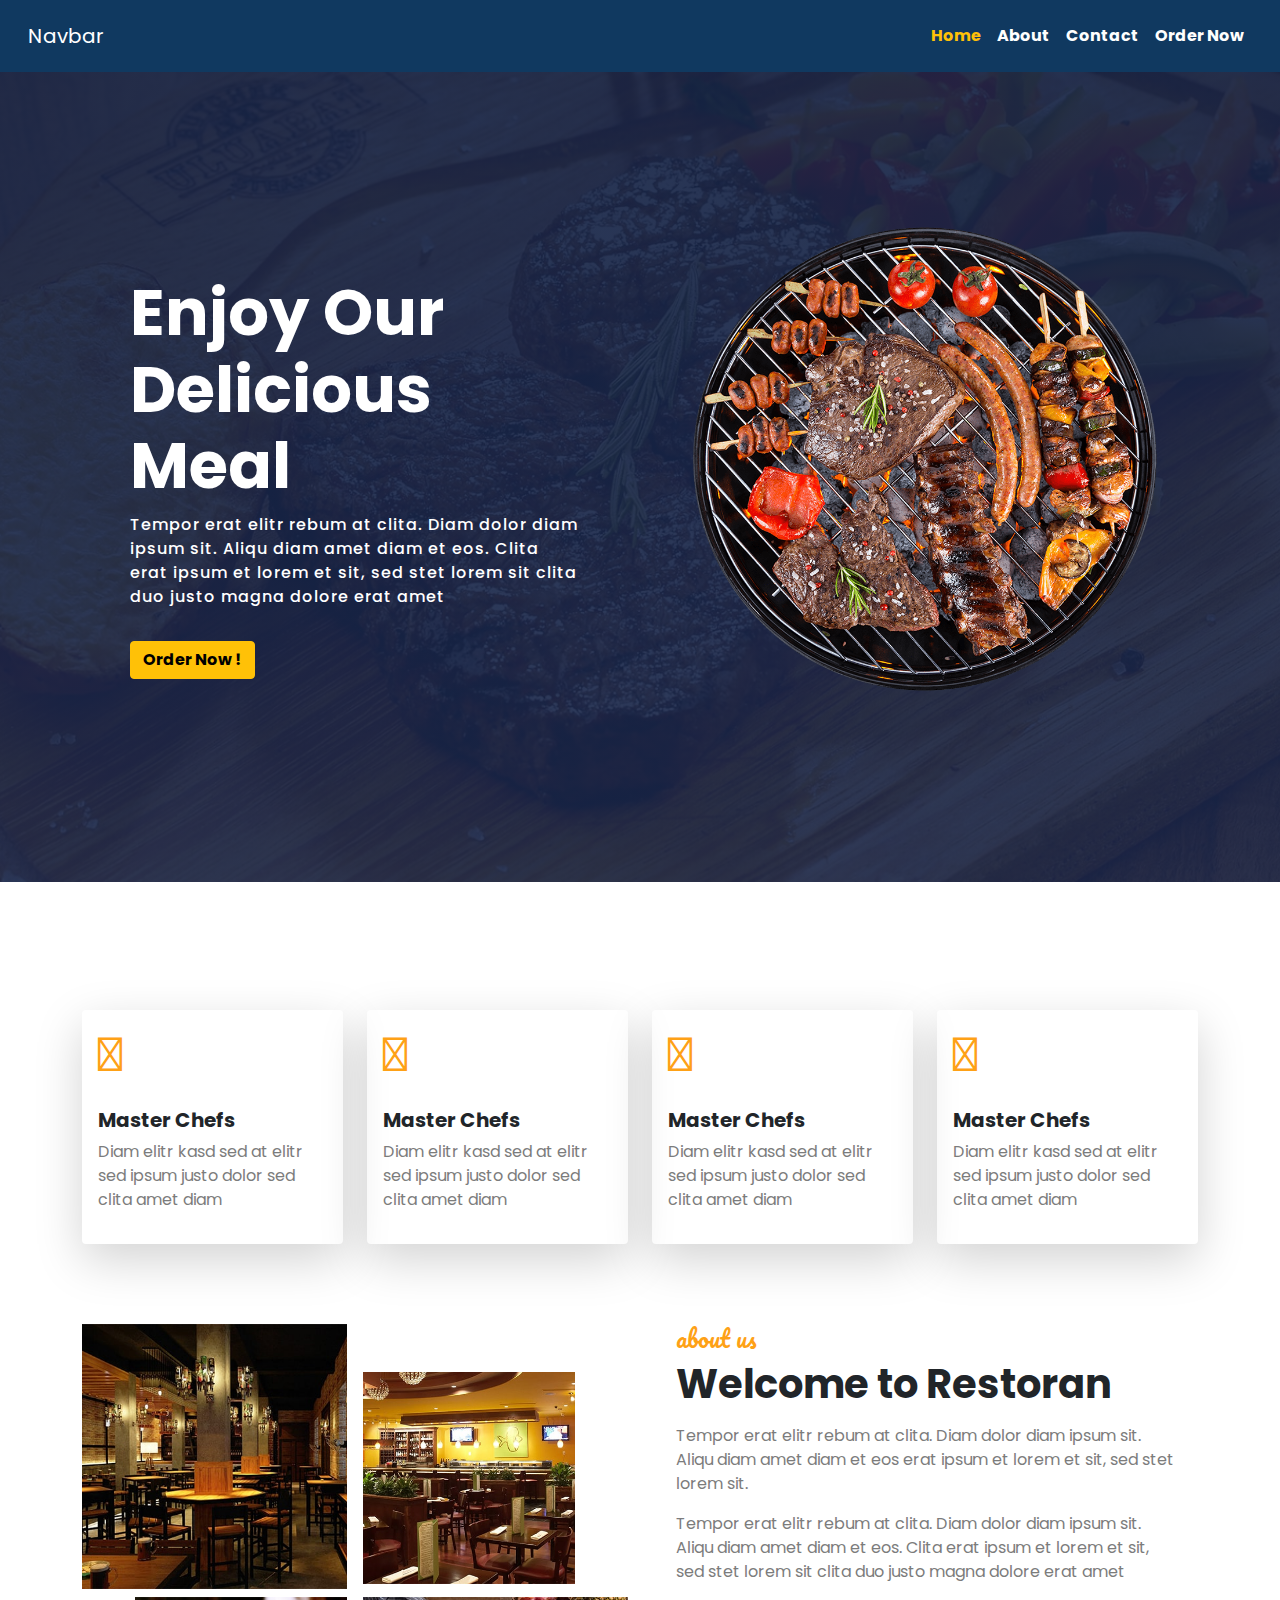
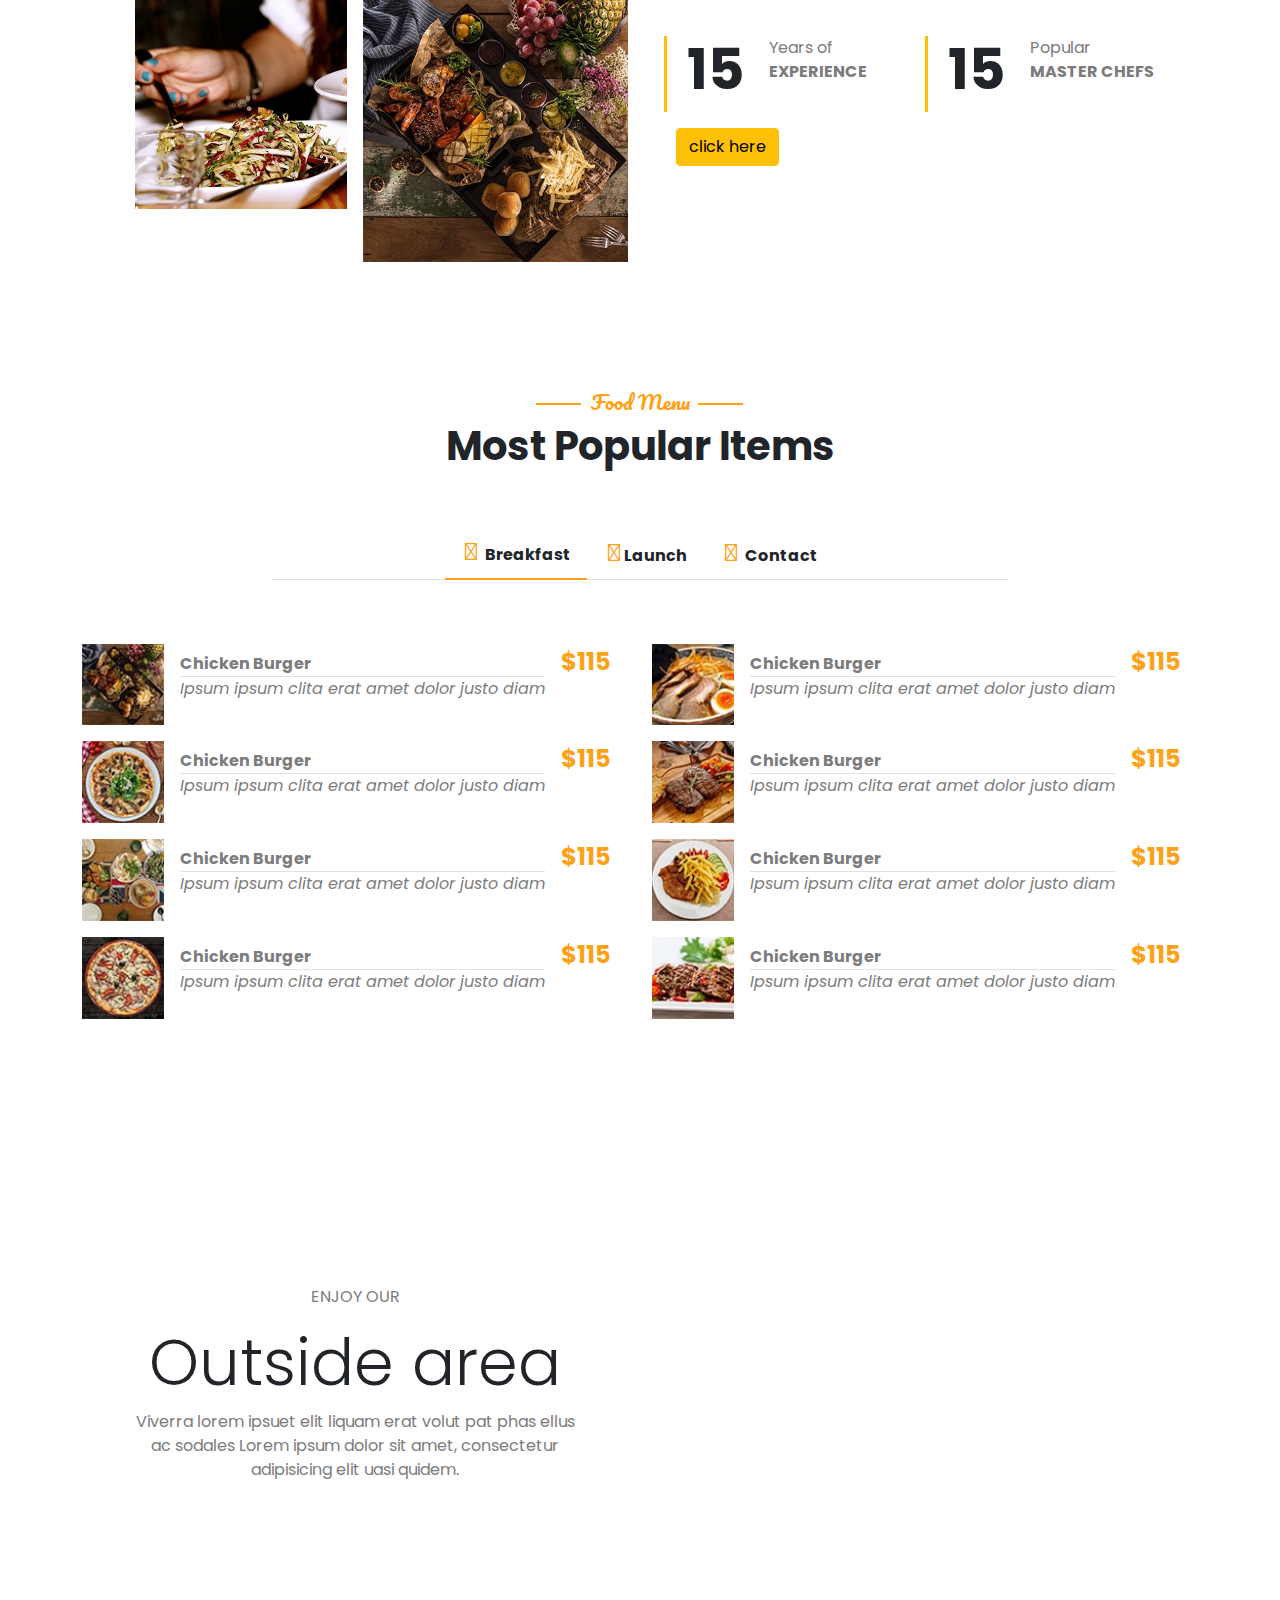
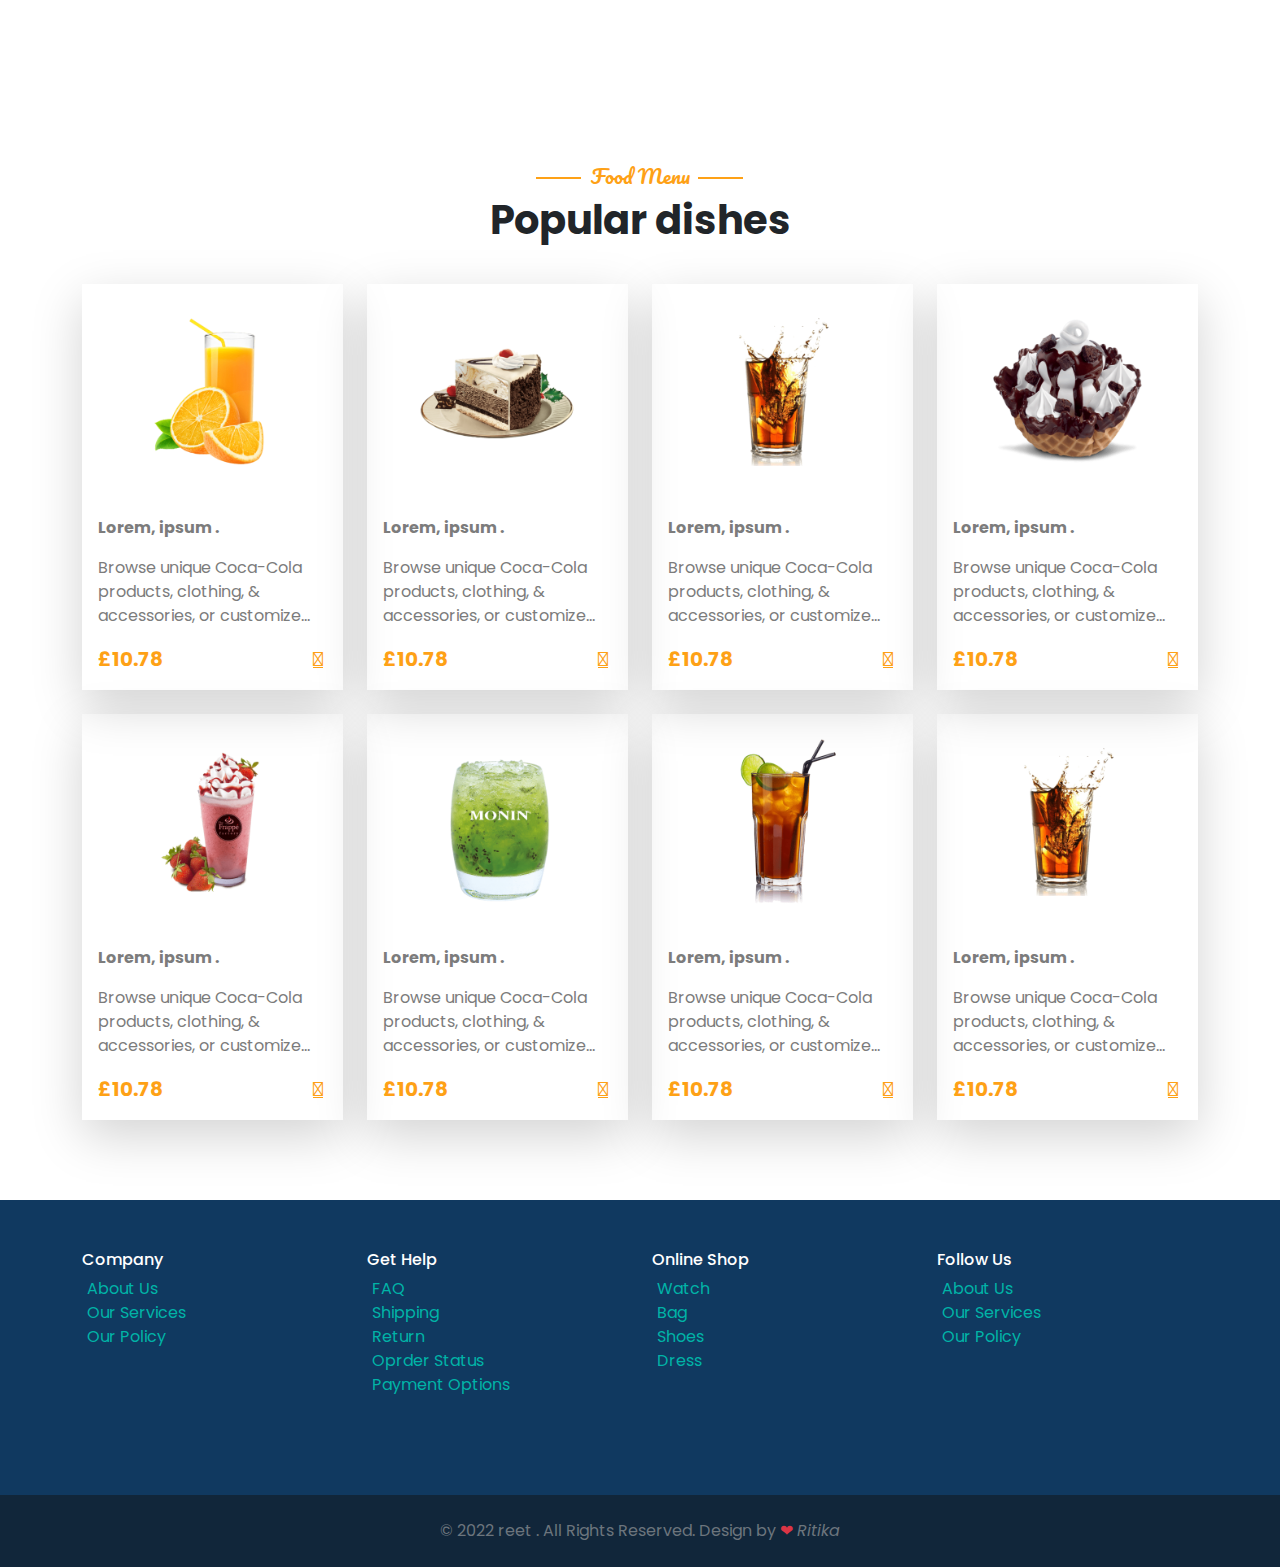
==== commit 43795d80: "update" ====
--- a/index.html
+++ b/index.html
@@ -28,8 +28,6 @@
 
     <!-- navbar start here -->
     <section>
-
-
         <nav class="navbar navbar-expand-lg  navbar-dark  p-3">
             <div class="container-fluid">
                 <a class="navbar-brand" href="#">Navbar</a>
@@ -45,7 +43,8 @@
                         <li class="nav-item"><a href="about.html"
                                 class="nav-link text-white fw-bold text-capitalize">about</a>
                         </li>
-                        <li class="nav-item"><a href="contact.html" class="nav-link text-white fw-bold text-capitalize">contact</a>
+                        <li class="nav-item"><a href="contact.html"
+                                class="nav-link text-white fw-bold text-capitalize">contact</a>
                         </li>
                         <li class="nav-item"><a href="" class="nav-link text-white fw-bold text-capitalize">order
                                 now</a>
@@ -58,14 +57,14 @@
         <div class="bg_main  " style="z-index: -10;">
             <div class="bg">
                 <div class="bg_content  container  ">
-                    <div class="row justify-content-center align-content-lg-center" style="height:80vh">
+                    <div class="row justify-content-center align-content-lg-center" style="height:90vh">
                         <div
-                            class="col-10 col-md-9 text-sm-center text-md-center text-lg-start col-lg-7 text-white mt-5 mb-5">
+                            class="col-10 col-md-9 text-sm-center text-md-center text-lg-start col-lg-6 text-white mt-5 mb-5">
                             <div class="row justify-content-center ">
                                 <div class="col-12  sm_margin  col-md-12  col-lg-10">
-                                    <h3 class="fw-bold display-3 text-white">Enjoy Our
+                                    <h3 class="fw-bolder display-3 text-white">Enjoy Our
                                         Delicious Meal</h3>
-                                    <p class="text-white">Tempor erat elitr rebum at clita. Diam dolor diam ipsum sit.
+                                    <p class="text-white ">Tempor erat elitr rebum at clita. Diam dolor diam ipsum sit.
                                         Aliqu diam amet diam et
                                         eos.
                                         Clita erat ipsum et lorem et sit, sed stet lorem sit clita duo justo magna
@@ -76,8 +75,8 @@
                                 </div>
                             </div>
                         </div>
-                        <div class="col-12 col-md-12 col-lg-5 text-center">
-                            <img src="./assets/image/hero.png" class="hero_pizza" height="auto" width="80%" alt="">
+                        <div class="col-12 col-md-12 col-lg-6 text-center">
+                            <img src="./assets/image/hero.png" class="hero_pizza" height="auto" width="85%" alt="">
                         </div>
                     </div>
                 </div>
@@ -390,8 +389,9 @@
                             <img src="./assets/image/16-1-450x450.png" height="auto" width="80%" alt="">
                             <div class="over"></div>
                             <div class="add_icon position-absolute top-0 end-0 p-2 " style="z-index: 10;"><i
-                                    class="fa-solid  fs-5 fa-heart" style="color:red"></i></div>
-                        </div>
+                                    class="fa-regular fa-heart fs-5" style="color:red"></i></div>
+                        </div>
+                        <!-- <i class="fa-regular fa-heart fs-5"></i> -->
                         <div class="card_review mt-3">
                             <div class="rev  ">
                                 <i class="fa-solid fa-star"></i>
@@ -416,7 +416,7 @@
                             <img src="./assets/image/10-1-450x450.png" height="auto" width="80%" alt="">
                             <div class="over"></div>
                             <div class="add_icon position-absolute top-0 end-0 p-2 " style="z-index: 10;"><i
-                                    class="fa-solid text-danger fs-5 fa-heart"></i></div>
+                                    class="fa-regular fa-heart fs-5 text-danger"></i></div>
                         </div>
                         <div class="card_review mt-3">
                             <div class="rev  ">
@@ -442,7 +442,7 @@
                             <img src="./assets/image/22-1-450x450.png" height="auto" width="80%" alt="">
                             <div class="over"></div>
                             <div class="add_icon position-absolute top-0 end-0 p-2 " style="z-index: 10;"><i
-                                    class="fa-solid text-danger fs-5 fa-heart"></i></div>
+                                    class="fa-regular work fa-heart fs-5 text-danger"></i></div>
                         </div>
                         <div class="card_review mt-3">
                             <div class="rev  ">
@@ -468,7 +468,7 @@
                             <img src="./assets/image/11-1-450x450.png" height="auto" width="80%" alt="">
                             <div class="over"></div>
                             <div class="add_icon position-absolute top-0 end-0 p-2 " style="z-index: 10;"><i
-                                    class="fa-solid text-danger fs-5 fa-heart"></i></div>
+                                    class="fa-regular fa-heart fs-5 text-danger"></i></div>
                         </div>
                         <div class="card_review mt-3">
                             <div class="rev  ">
@@ -495,7 +495,7 @@
                             <img src="./assets/image/5-1-450x450.png" height="auto" width="80%" alt="">
                             <div class="over"></div>
                             <div class="add_icon position-absolute top-0 end-0 p-2 " style="z-index: 10;"><i
-                                    class="fa-solid text-danger fs-5 fa-heart"></i></div>
+                                    class="fa-regular fa-heart fs-5 text-danger"></i></div>
                         </div>
                         <div class="card_review mt-3">
                             <div class="rev  ">
@@ -522,7 +522,7 @@
                             <img src="./assets/image/27-1-450x450.png" height="auto" width="80%" alt="">
                             <div class="over"></div>
                             <div class="add_icon position-absolute top-0 end-0 p-2 " style="z-index: 10;"><i
-                                    class="fa-solid text-danger fs-5 fa-heart"></i></div>
+                                    class="fa-regular fa-heart fs-5 text-danger"></i></div>
                         </div>
                         <div class="card_review mt-3">
                             <div class="rev  ">
@@ -549,7 +549,7 @@
                             <img src="./assets/image/24-1-450x450.png" height="auto" width="80%" alt="">
                             <div class="over"></div>
                             <div class="add_icon position-absolute top-0 end-0 p-2 " style="z-index: 10;"><i
-                                    class="fa-solid text-danger fs-5 fa-heart"></i></div>
+                                    class="fa-regular fa-heart fs-5 text-danger"></i></div>
                         </div>
                         <div class="card_review mt-3">
                             <div class="rev  ">
@@ -576,7 +576,7 @@
                             <img src="./assets/image/22-1-450x450.png" height="auto" width="80%" alt="">
                             <div class="over"></div>
                             <div class="add_icon position-absolute top-0 end-0 p-2 " style="z-index: 10;"><i
-                                    class="fa-solid text-danger fs-5 fa-heart"></i></div>
+                                    class="fa-regular fa-heart fs-5 text-danger"></i></div>
                         </div>
                         <div class="card_review mt-3">
                             <div class="rev  ">
@@ -605,14 +605,14 @@
             <div class="row text-capitalize">
                 <div class="col-12 col-md-12 col-lg-3 mb-5">
                     <h6>company</h6>
-                    
+
                     <a href="">about us</a>
                     <a href="">our services </a>
                     <a href="">our policy</a>
                 </div>
                 <div class="col-12 col-md-12 col-lg-3 mb-5">
                     <h6>get help</h6>
-                     
+
                     <a href="">FAQ</a>
                     <a href="">shipping </a>
                     <a href="">return</a>
@@ -621,7 +621,7 @@
                 </div>
                 <div class="col-12 col-md-12 col-lg-3 mb-5">
                     <h6>online shop</h6>
-                     
+
                     <a href="">watch</a>
                     <a href="">bag </a>
                     <a href="">shoes</a>
@@ -629,7 +629,7 @@
                 </div>
                 <div class="col-12 col-md-12 col-lg-3  ">
                     <h6>follow us</h6>
-                    
+
                     <a href="">about us</a>
                     <a href="">our services </a>
                     <a href="">our policy</a>
@@ -639,10 +639,57 @@
         </div>
     </footer>
     <div class=" py-2" style="background:#11263a">
-        <p class=" text-secondary   text-center mt-3 ">© 2022 reet . All Rights Reserved. Design by <span class="text-danger">&#10084</span> <i>Ritika</i></p>
+        <p class=" text-secondary   text-center mt-3 ">© 2022 reet . All Rights Reserved. Design by <span
+                class="text-danger">&#10084</span> <i>Ritika</i></p>
     </div>
 
-
+    <script>
+        var a = document.getElementsByClassName("cards");
+        var heart = document.getElementsByClassName("fa-heart");
+        a[0].addEventListener("click", function () {
+            heart[0].classList.toggle("fa-solid")
+          
+        })
+        a[1].addEventListener("click", function () {
+            heart[1].classList.toggle("fa-solid")
+          
+        })
+        
+        a[2].addEventListener("click", function () {
+            heart[2].classList.toggle("fa-solid")
+          
+        })
+        
+        a[3].addEventListener("click", function () {
+            heart[3].classList.toggle("fa-solid")
+          
+        })
+        
+        a[4].addEventListener("click", function () {
+            heart[4].classList.toggle("fa-solid")
+          
+        })
+        
+        a[5].addEventListener("click", function () {
+            heart[5].classList.toggle("fa-solid")
+          
+        })
+        
+        a[6].addEventListener("click", function () {
+            heart[6].classList.toggle("fa-solid")
+          
+        })
+        a[7].addEventListener("click", function () {
+            heart[7].classList.toggle("fa-solid")
+          
+        })
+        
+
+
+     
+    </script>
+
+    <!-- <script src="js.js"></script> -->
     <!-- bootstrap -->
     <script src="assets/bootstrap-5.1.3/dist/js/bootstrap.bundle.min.js"></script>
 </body>
--- a/assets/page/style.css
+++ b/assets/page/style.css
@@ -4,7 +4,12 @@
     /* font-family: 'Nunito Sans', sans-serif; */
     /* font-family: 'Pacifico', cursive; */
     font-family: 'Poppins', sans-serif;
-
+    /* letter-spacing:1px; */
+
+}
+.bg_main{
+    width: 100%;
+    overflow: hidden;
 }
 p{
     color: rgb(124, 124, 124);
@@ -25,7 +30,7 @@
 .bg {
     /* background-image: url("../image/cloud_bg.png"); */
     background-image: linear-gradient(rgba(22, 36, 70, 0.924), rgba(24, 38, 74, 0.9)), url("../image/bg-hero.jpg");
-    height: 80vh;
+    height: 90vh;
     width: 100%;
     background-size: cover;
     background-position: bottom;
@@ -35,6 +40,10 @@
 .bg_content {
     top: 15%;
 }
+.bg_content  p{
+    font-size: 16px;
+    letter-spacing: 1px;
+  font-weight: 500;}
 
 .hero_pizza {
     animation: pizza 20s infinite linear;
@@ -256,4 +265,6 @@
         color: #a1f1ec;
     }
  
- + .text-info{
+   display: none;
+ }--- a/assets/page/media.css
+++ b/assets/page/media.css
@@ -10,4 +10,8 @@
     .tab-pane img{
         width: 20%;
     }
+    .fixed_bg {
+        background-image: linear-gradient(rgba(0, 0, 0, 0.506), rgba(0, 0, 0, 0.593), rgba(0, 0, 0, 0.585)), url("/assets/image/fixedbg.jpg") !important;
+ 
+    }
 }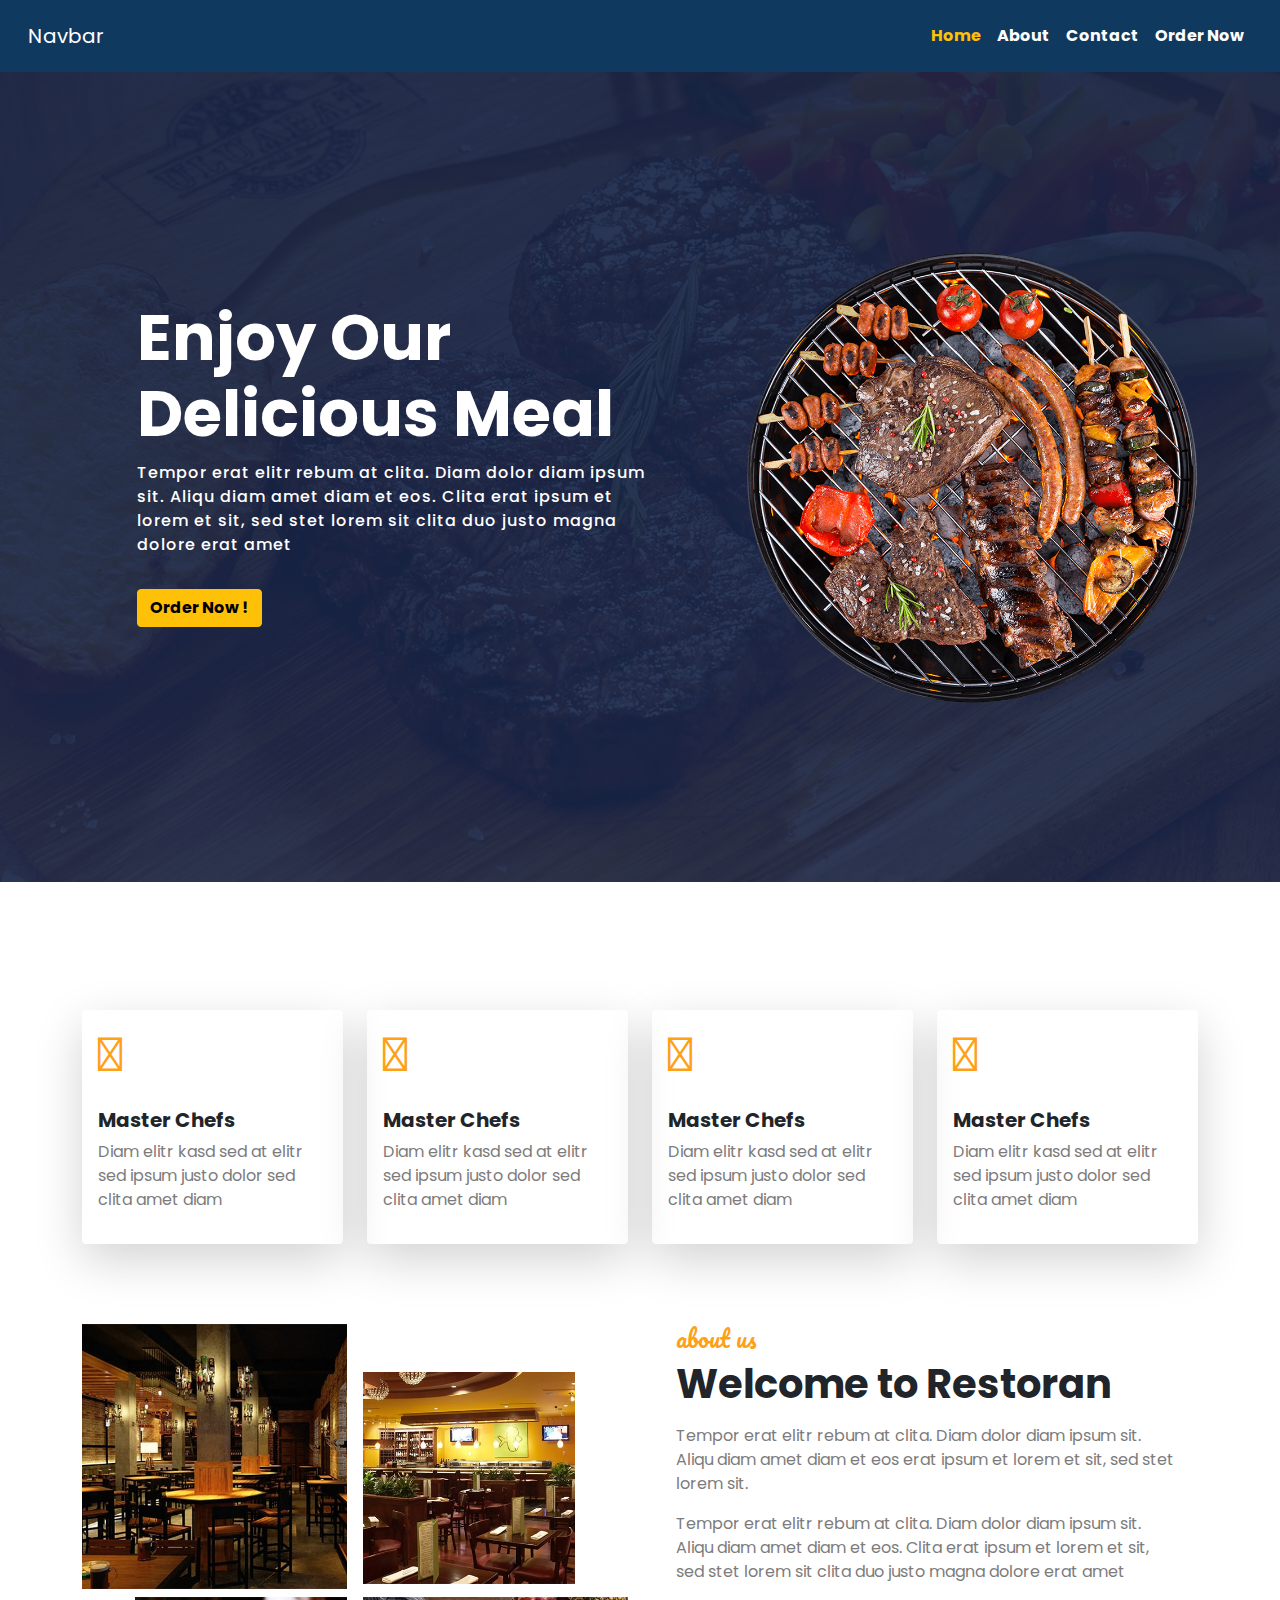
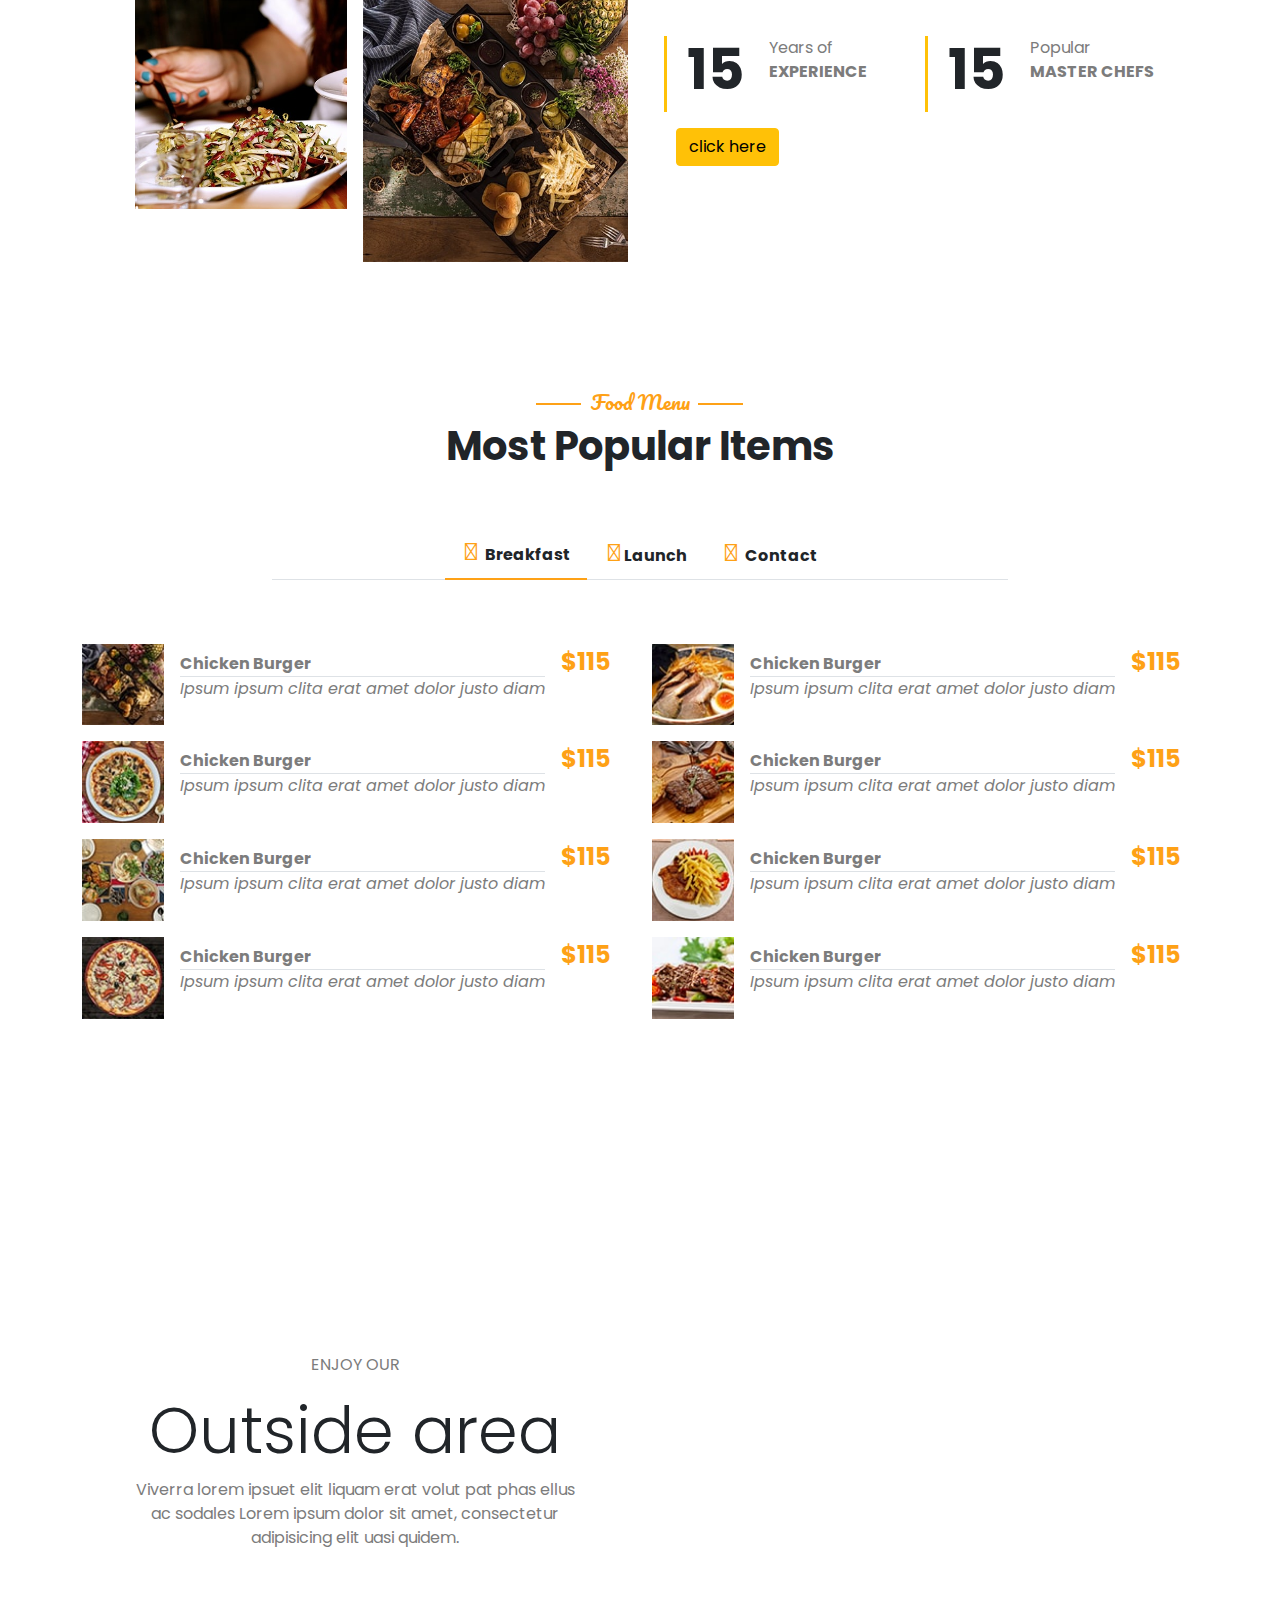
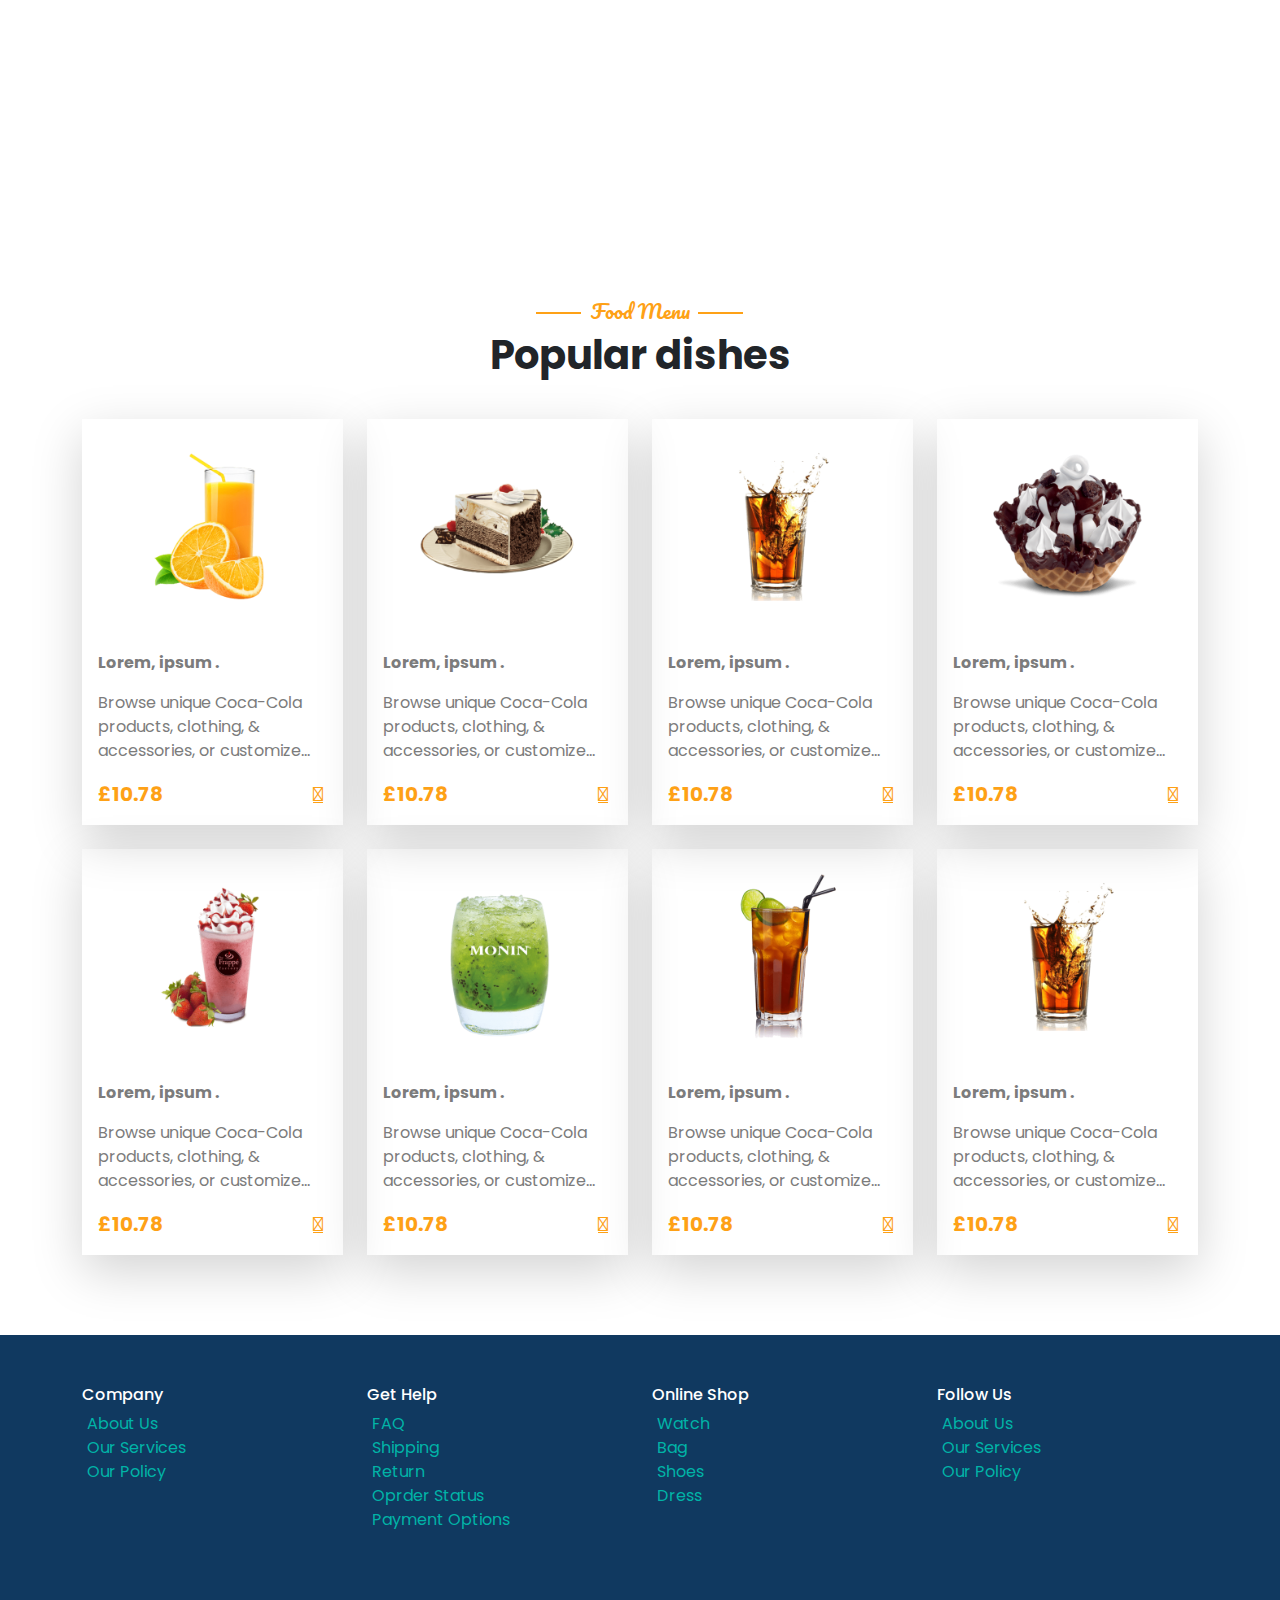
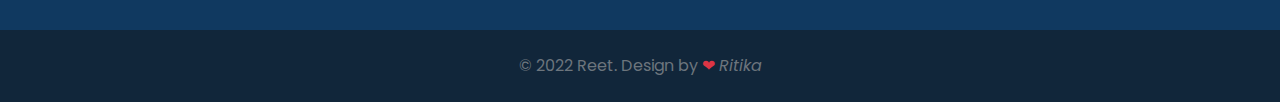
==== commit c837ea69: "update" ====
--- a/index.html
+++ b/index.html
@@ -59,7 +59,7 @@
                 <div class="bg_content  container  ">
                     <div class="row justify-content-center align-content-lg-center" style="height:90vh">
                         <div
-                            class="col-10 col-md-9 text-sm-center text-md-center text-lg-start col-lg-6 text-white mt-5 mb-5">
+                            class="col-10 col-md-9 text-sm-center text-md-center text-lg-start col-lg-7 text-white mt-5 mb-5">
                             <div class="row justify-content-center ">
                                 <div class="col-12  sm_margin  col-md-12  col-lg-10">
                                     <h3 class="fw-bolder display-3 text-white">Enjoy Our
@@ -75,8 +75,8 @@
                                 </div>
                             </div>
                         </div>
-                        <div class="col-12 col-md-12 col-lg-6 text-center">
-                            <img src="./assets/image/hero.png" class="hero_pizza" height="auto" width="85%" alt="">
+                        <div class="col-12 col-md-12 col-lg-5 text-center">
+                            <img src="./assets/image/hero.png" class="hero_pizza" height="auto" width="100%" alt="">
                         </div>
                     </div>
                 </div>
@@ -358,7 +358,7 @@
     <!-- Book A Table Online start here -->
     <div class="fixed_bg margin">
         <div class="container">
-            <div class="row align-items-center" style="height:65vh">
+            <div class="row align-items-center" style="height:80vh">
                 <div class="col-12 col-md-6  p-2 scroll_content ">
                     <div class="  bg-white p-5 text-center">
                         <p>ENJOY OUR</p>
@@ -639,7 +639,7 @@
         </div>
     </footer>
     <div class=" py-2" style="background:#11263a">
-        <p class=" text-secondary   text-center mt-3 ">© 2022 reet . All Rights Reserved. Design by <span
+        <p class=" text-secondary   text-center mt-3 ">© 2022 Reet. Design by <span
                 class="text-danger">&#10084</span> <i>Ritika</i></p>
     </div>
 
--- a/assets/page/style.css
+++ b/assets/page/style.css
@@ -179,8 +179,8 @@
 }
 
 .fixed_bg {
-    background-image: linear-gradient(rgba(0, 0, 0, 0.506), rgba(0, 0, 0, 0.593), rgba(0, 0, 0, 0.585)), url("/assets/image/fixedbg.jpg");
-    height: 65vh;
+    background-image: linear-gradient(rgba(0, 0, 0, 0.506), rgba(0, 0, 0, 0.593), rgba(0, 0, 0, 0.585)), url("../image/fixedbg.jpg");
+    height: 80vh;
     width: 100%;
     background-size: cover;
     background-attachment: fixed;
@@ -267,4 +267,59 @@
  
  .text-info{
    display: none;
+ }
+
+ /* form */
+ .form{
+    background: #103960;
+ }
+
+ .form .input , .form textarea ,.form select {
+    width: 100%;
+    border: none;
+    border-radius: 0px;
+    border-bottom: 1px solid rgb(211, 220, 255);
+    background-color: transparent;
+    color: white !important;
+    
+ }
+ .form .input:focus , .form textarea:focus ,.form select:focus {
+    outline: none !important;
+    box-shadow: none;
+    border-bottom: 1px solid rgb(212, 145, 57);
+    background-color: transparent;
+    color: #ffffff;
+
+
+
+ }
+ select option {
+    margin: 40px;
+    background: #18456f;
+    
+    
+  }
+  
+ .form label{
+    color: #ffffff;
+ }
+ /* .form select::placeholder {
+    color: #ffffff !important;
+ } */
+ .submit{
+    width: 100%;
+padding: 10px;
+border: 1px solid #FEA116;
+background-color: #FEA116;
+color: white;
+transition: background-color 0.3s;
+
+ }
+ .submit:hover{
+    background-color: #c78d36;
+
+
+ }
+ .sub a{
+    font-size: 15px;
  }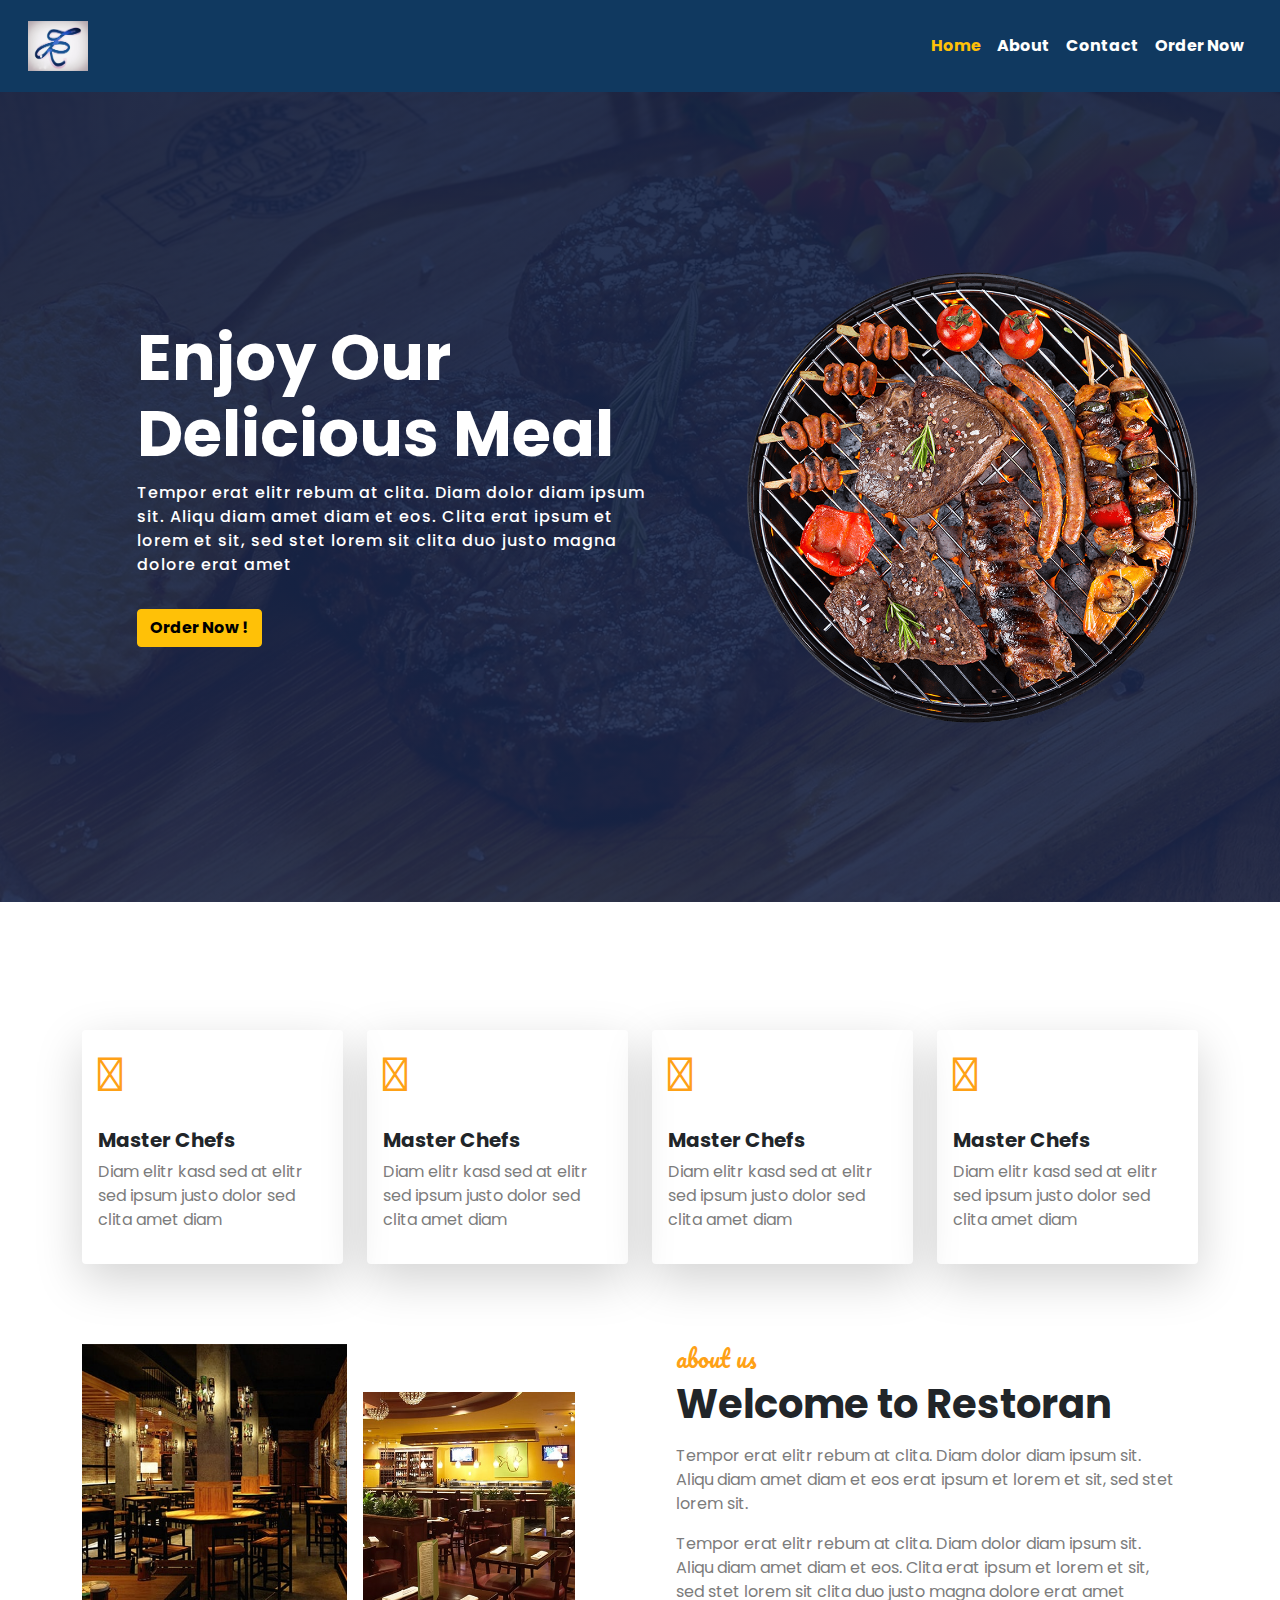
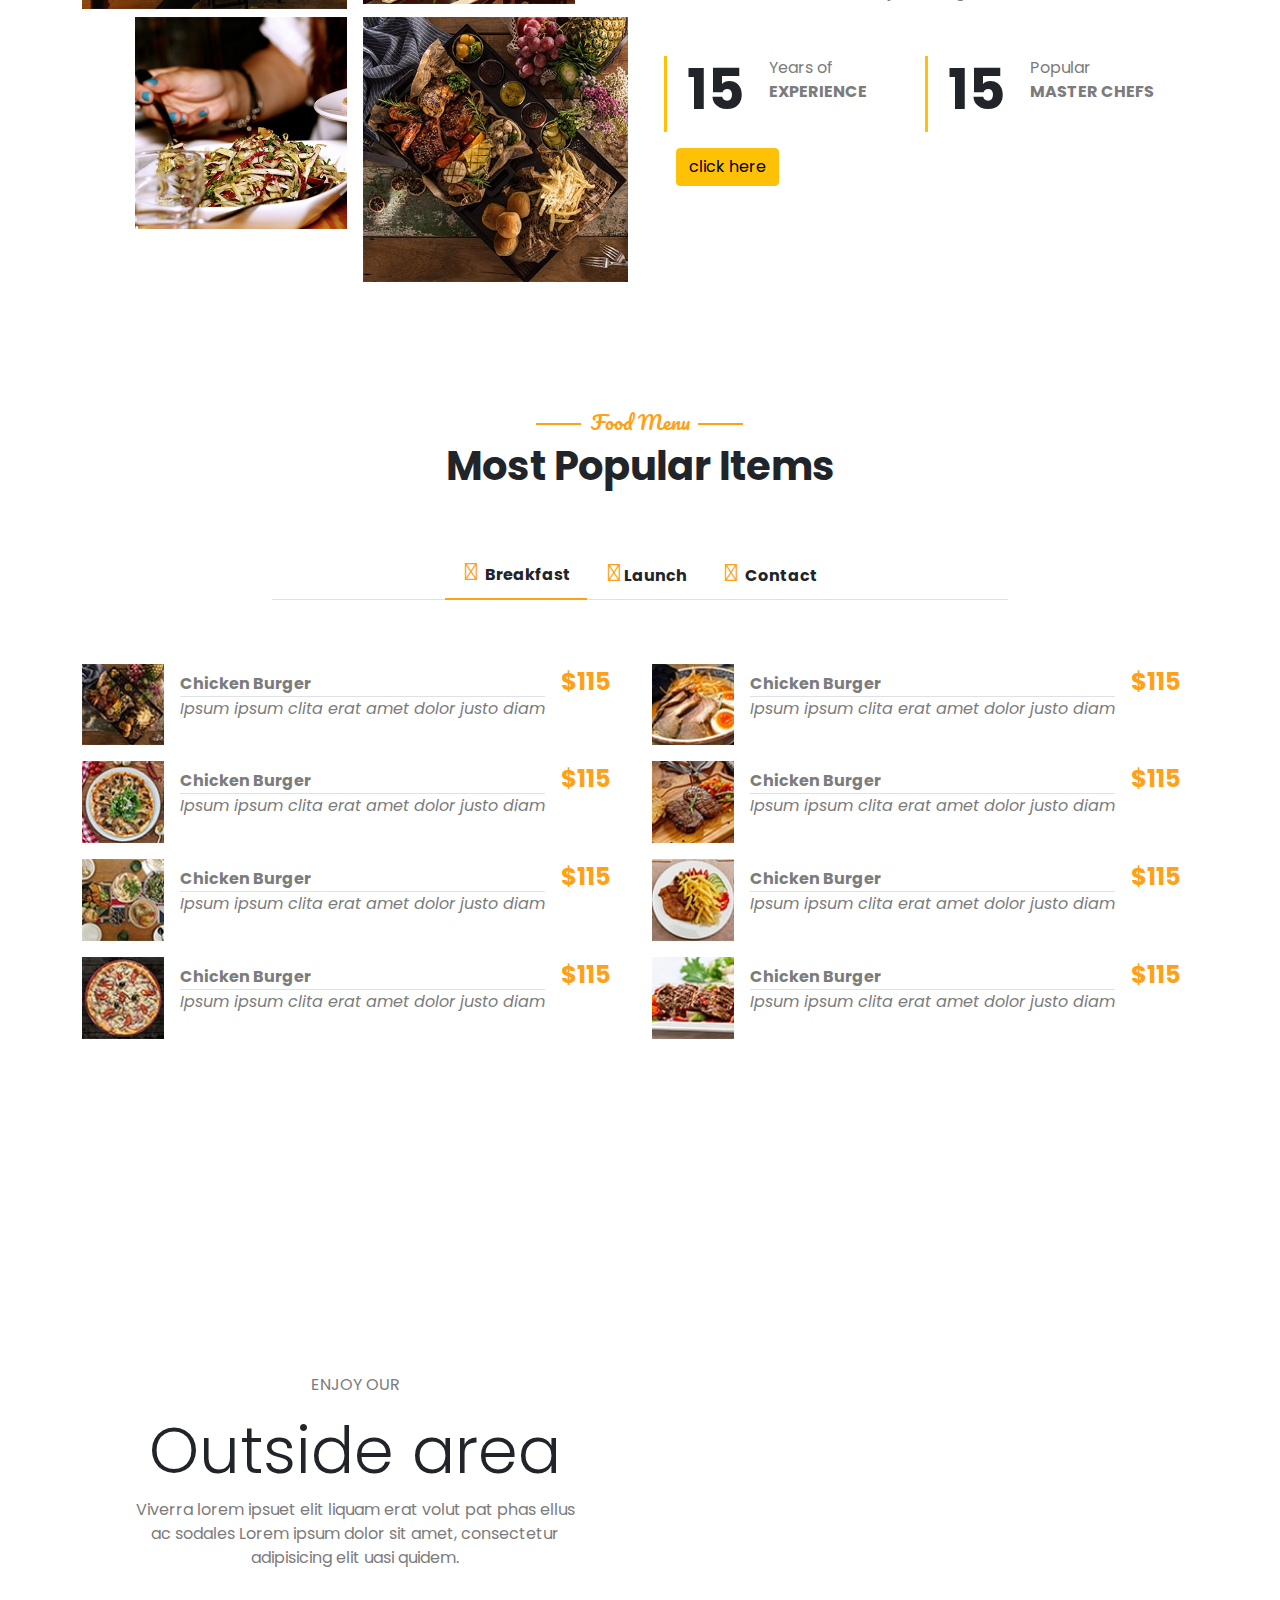
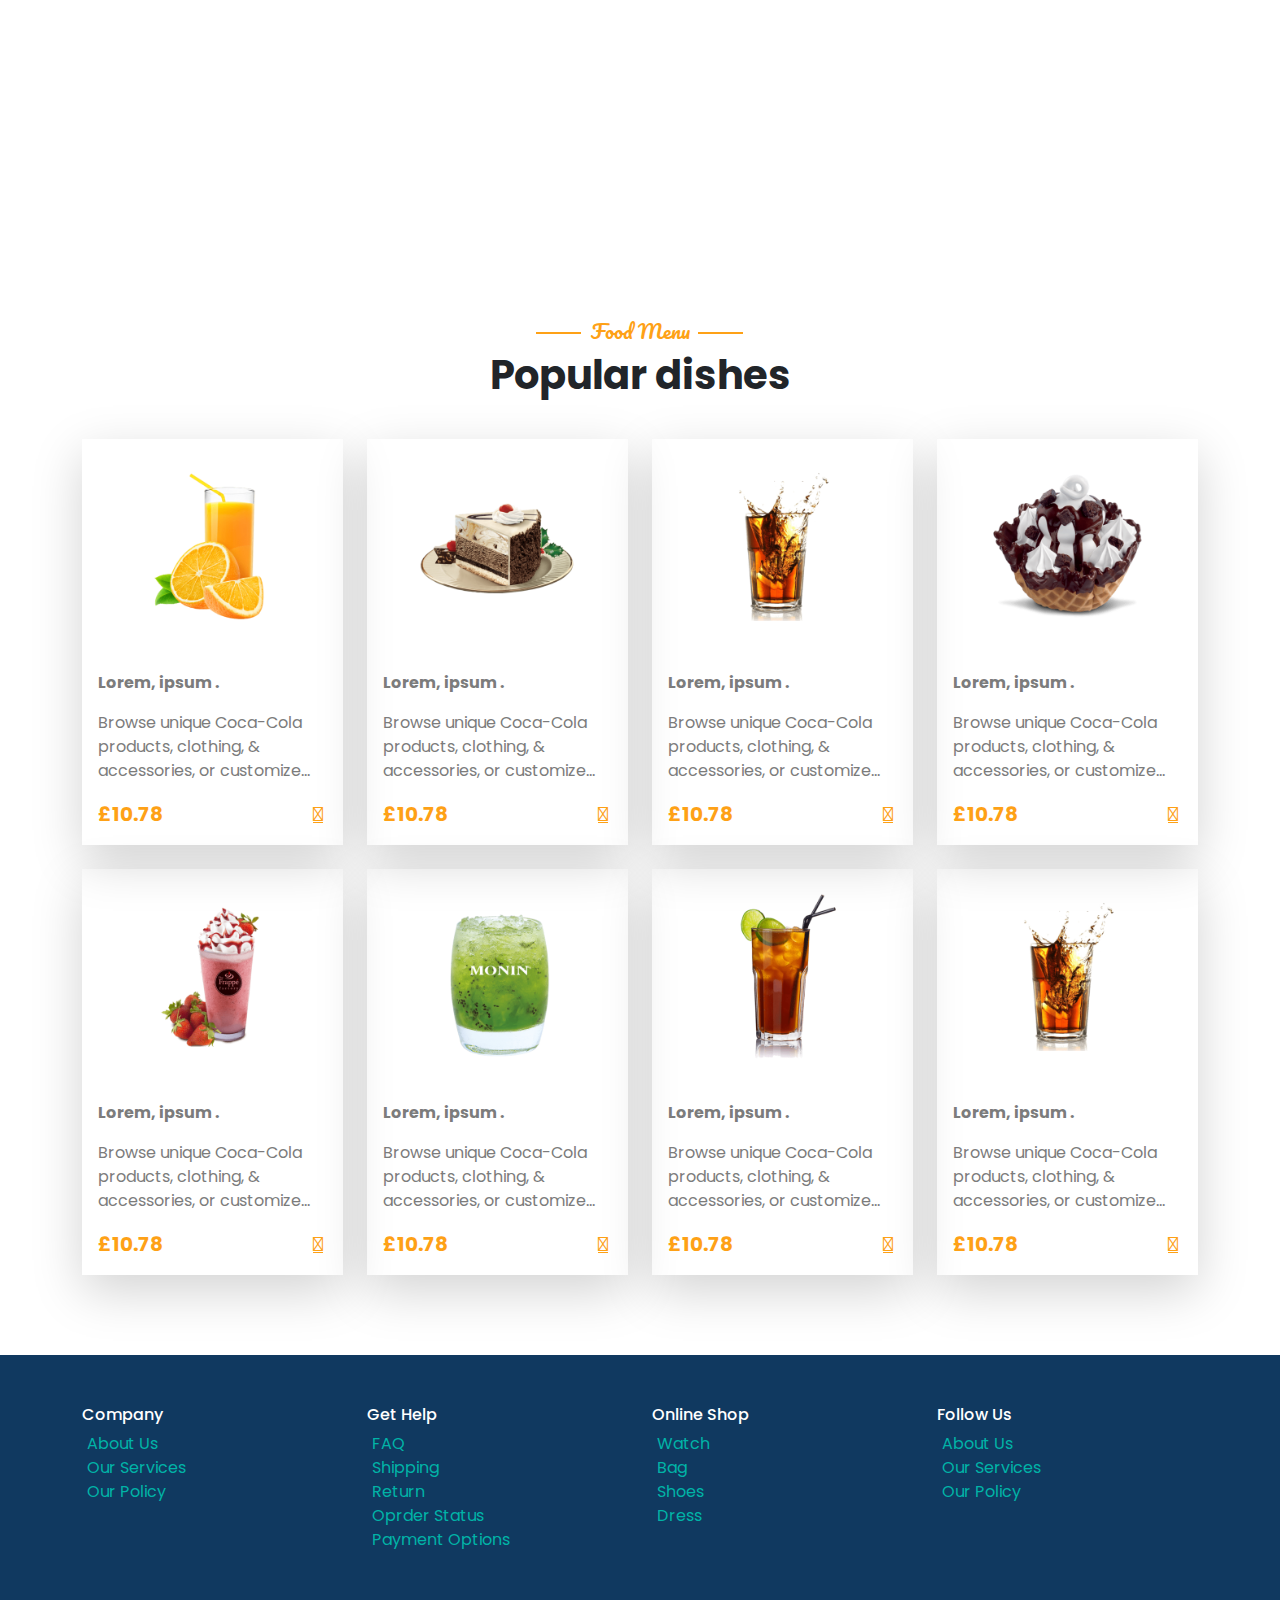
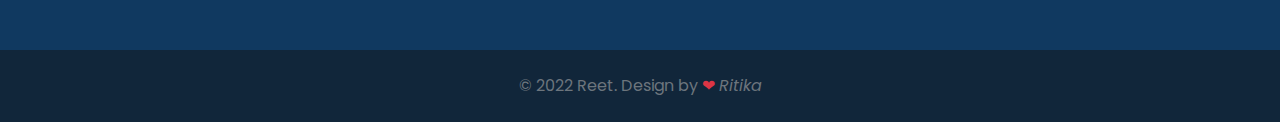
==== commit a98b86b1: "update" ====
--- a/index.html
+++ b/index.html
@@ -19,7 +19,7 @@
     <link
         href="https://fonts.googleapis.com/css2?family=Nunito+Sans:wght@800&family=Pacifico&family=Poppins&display=swap"
         rel="stylesheet">
-
+<link rel="icon" href="./assets/image/logo_r.jfif">
     <!-- media -->
     <link rel="stylesheet" href="assets/page/media.css">
 </head>
@@ -30,7 +30,7 @@
     <section>
         <nav class="navbar navbar-expand-lg  navbar-dark  p-3">
             <div class="container-fluid">
-                <a class="navbar-brand" href="#">Navbar</a>
+                <a class="navbar-brand" href="#"><img src="./assets/image/logo_r.jfif" height="50px" width="60px" alt=""></a>
                 <button class="navbar-toggler" type="button" data-bs-toggle="collapse"
                     data-bs-target="#navbarSupportedContent">
                     <span class="navbar-toggler-icon"></span>
--- a/assets/page/media.css
+++ b/assets/page/media.css
@@ -11,7 +11,7 @@
         width: 20%;
     }
     .fixed_bg {
-        background-image: linear-gradient(rgba(0, 0, 0, 0.506), rgba(0, 0, 0, 0.593), rgba(0, 0, 0, 0.585)), url("/assets/image/fixedbg.jpg") !important;
+        background-image: linear-gradient(rgba(0, 0, 0, 0.506), rgba(0, 0, 0, 0.593), rgba(0, 0, 0, 0.585)), url("../image/fixedbg.jpg");
  
     }
 }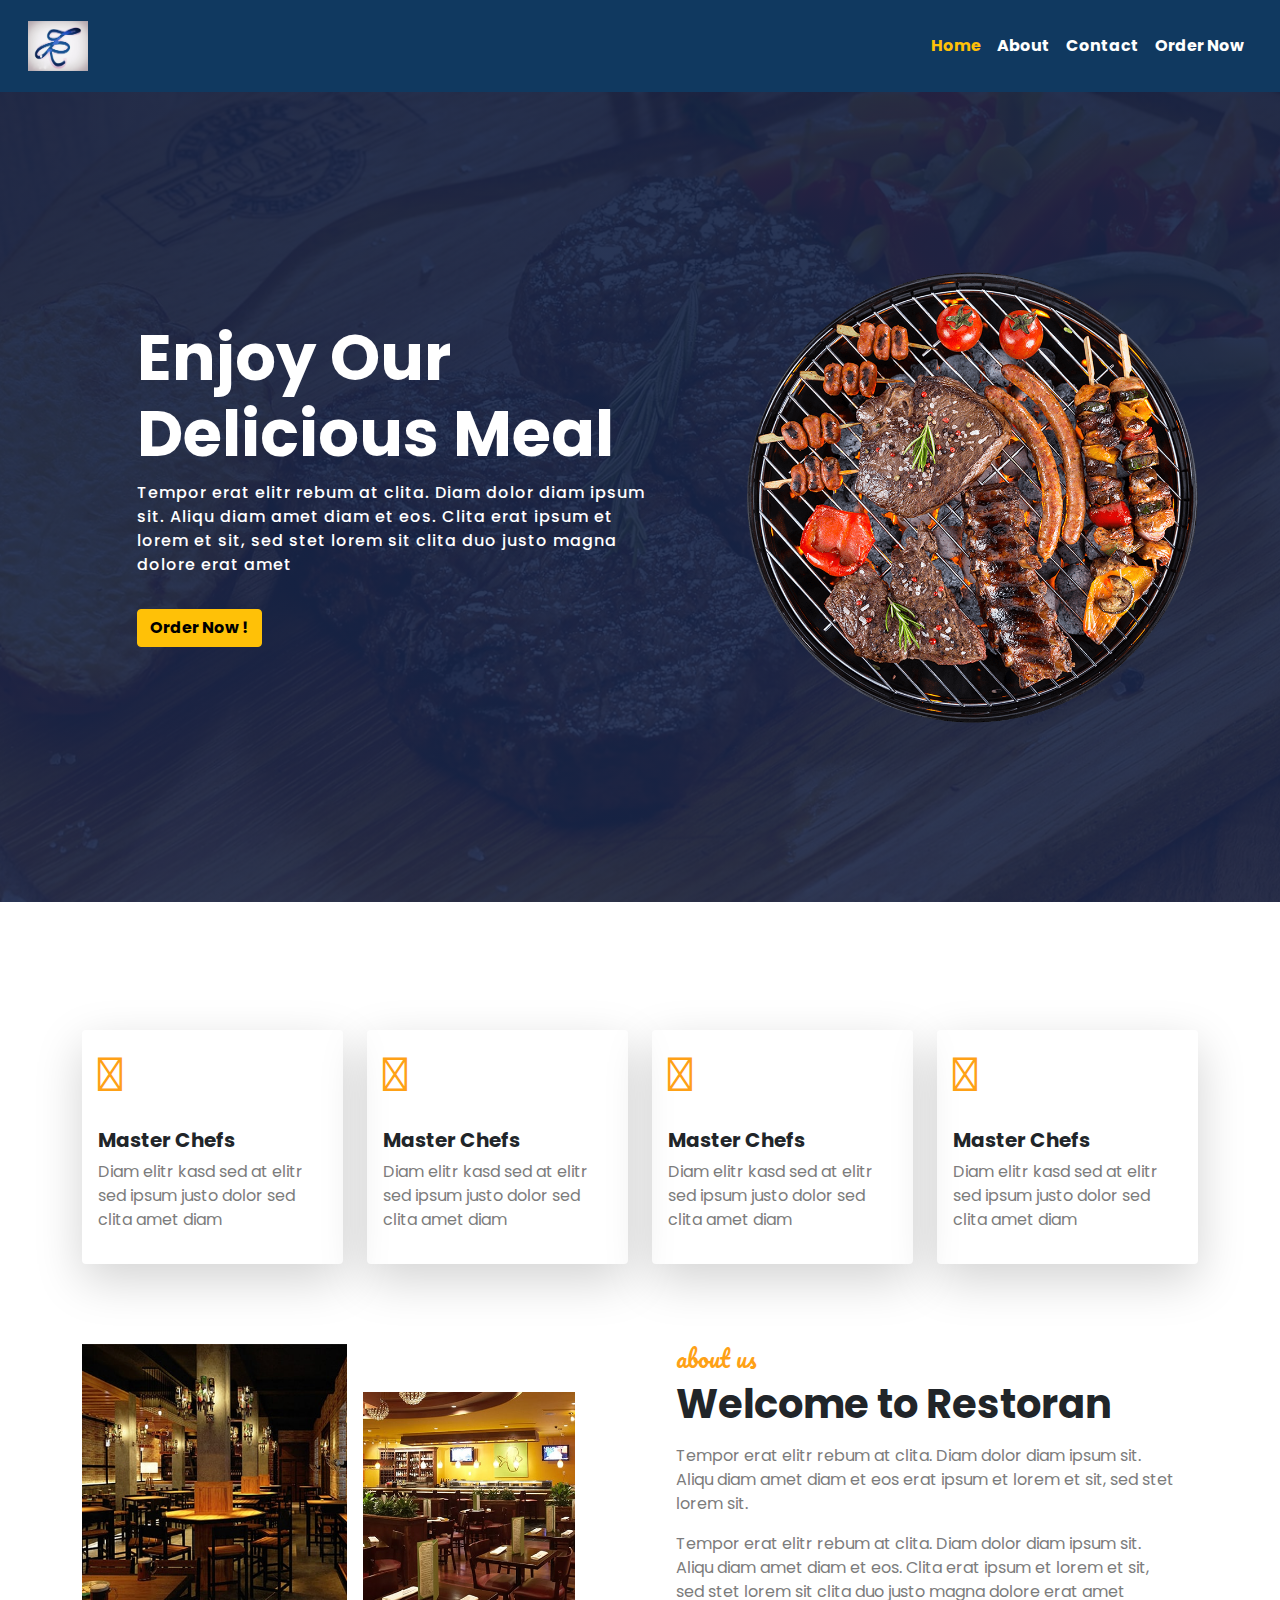
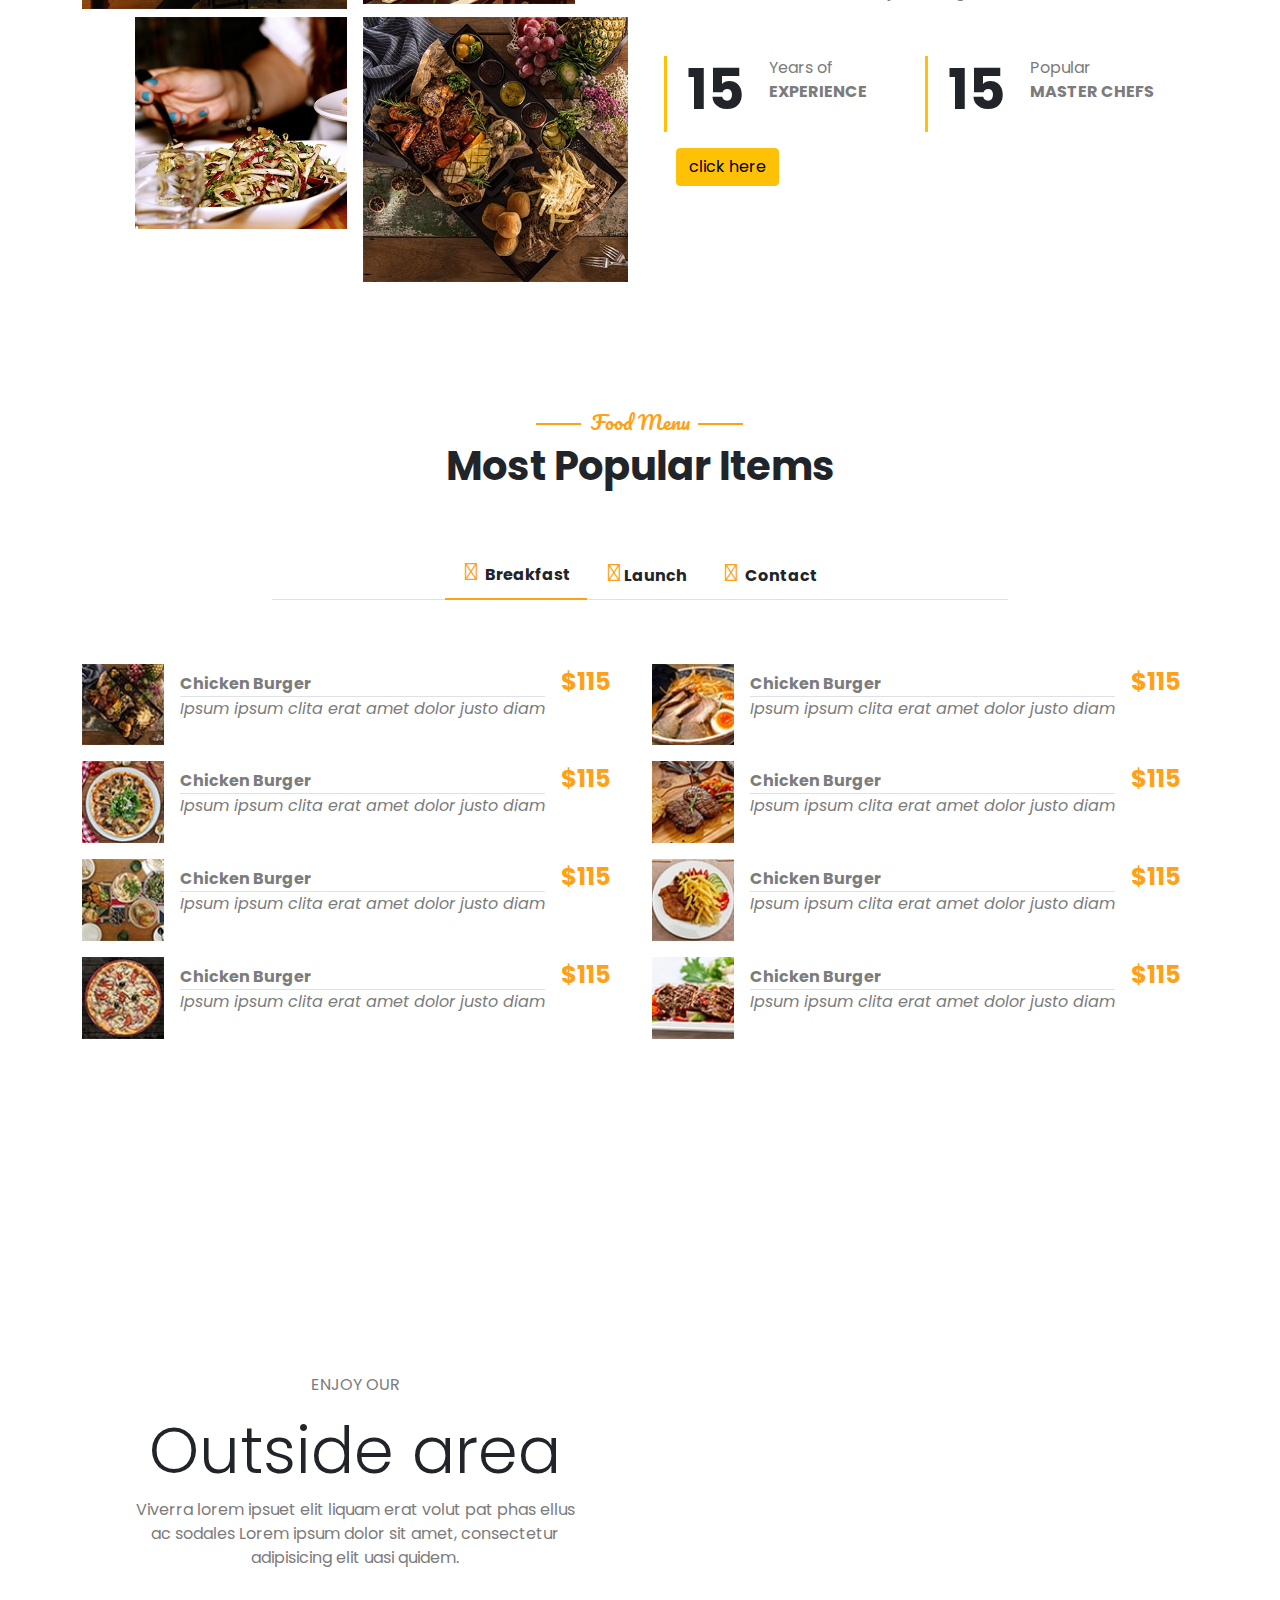
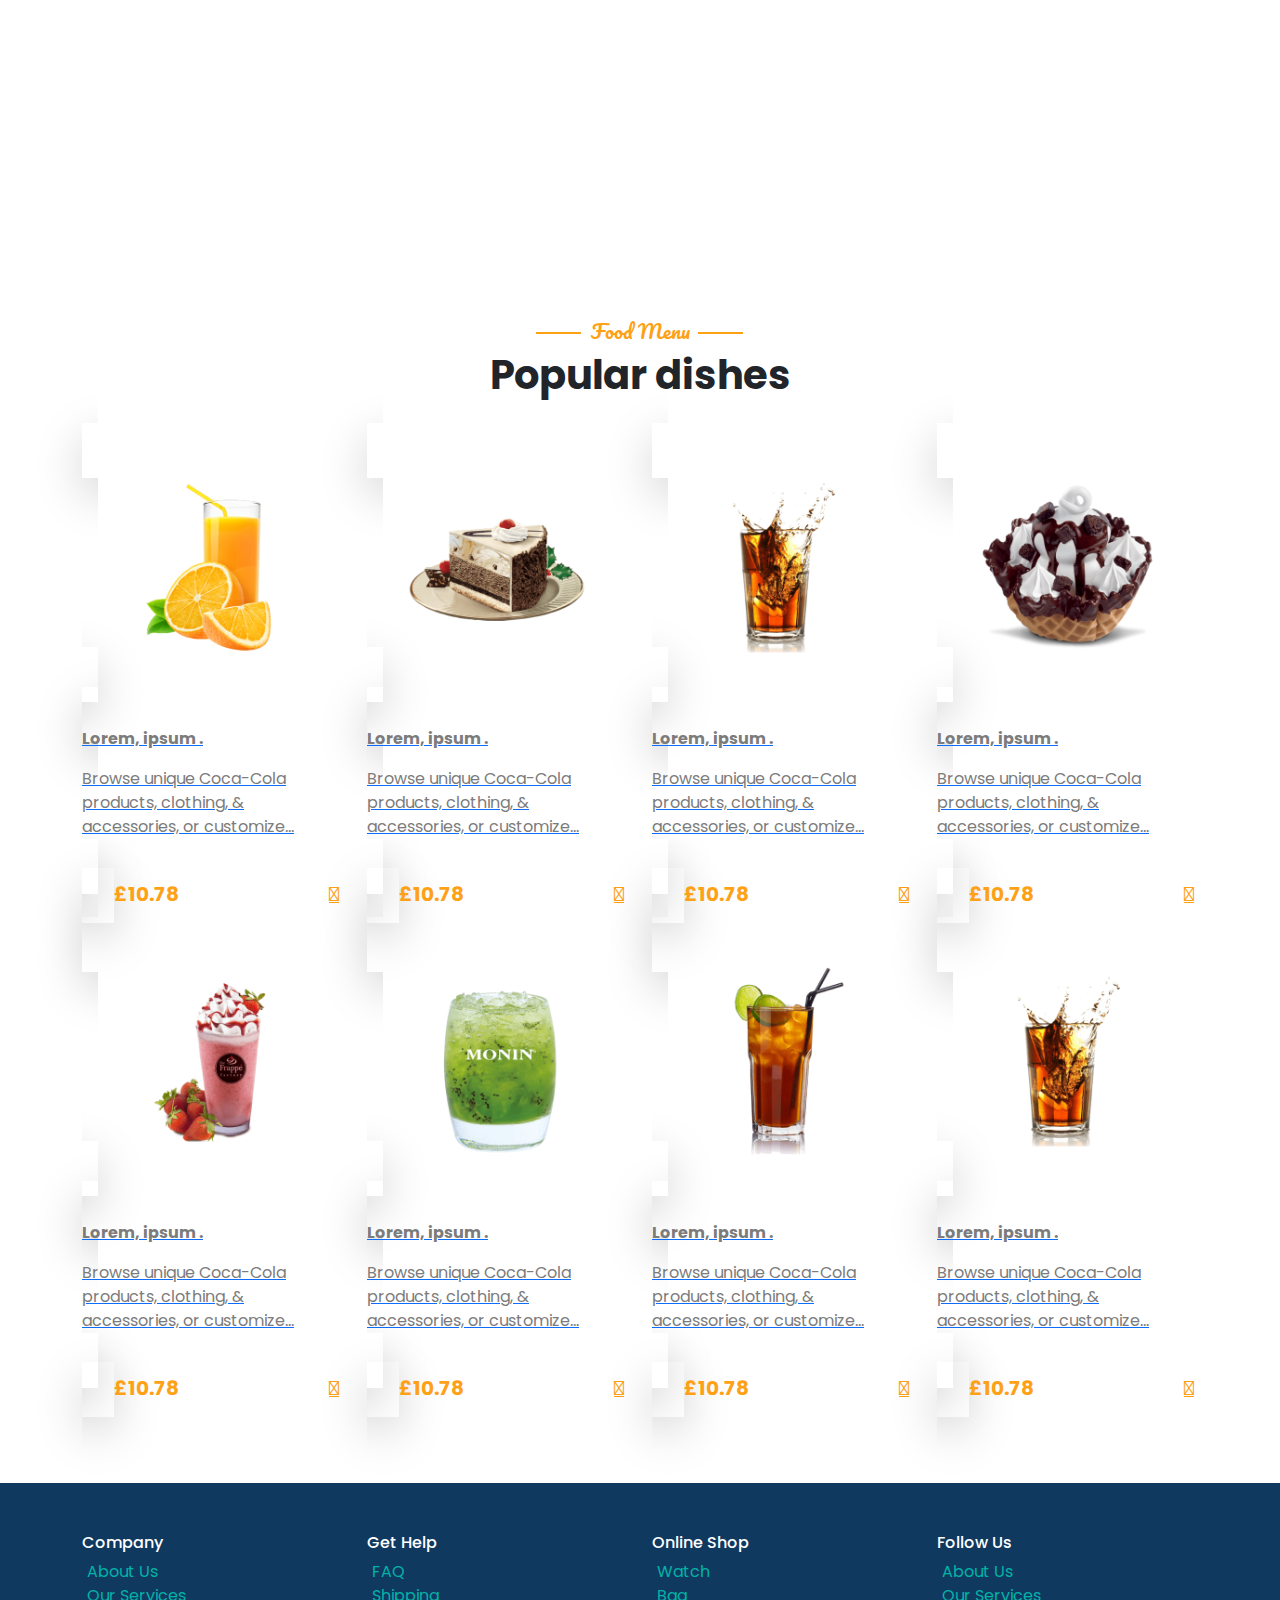
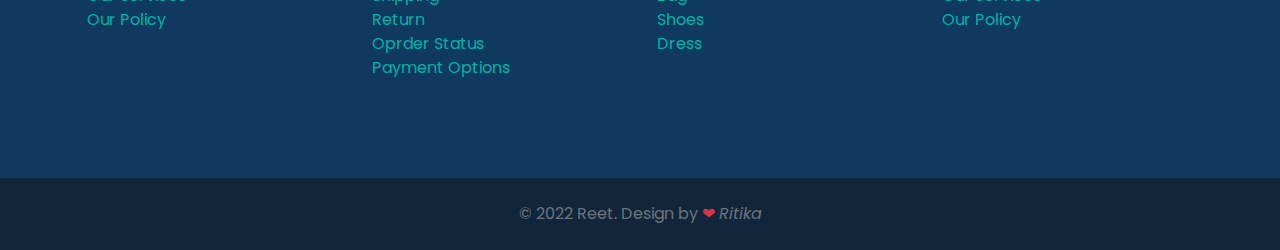
==== commit 96ddc161: "update" ====
--- a/index.html
+++ b/index.html
@@ -19,7 +19,7 @@
     <link
         href="https://fonts.googleapis.com/css2?family=Nunito+Sans:wght@800&family=Pacifico&family=Poppins&display=swap"
         rel="stylesheet">
-<link rel="icon" href="./assets/image/logo_r.jfif">
+    <link rel="icon" href="./assets/image/logo_r.jfif">
     <!-- media -->
     <link rel="stylesheet" href="assets/page/media.css">
 </head>
@@ -30,7 +30,8 @@
     <section>
         <nav class="navbar navbar-expand-lg  navbar-dark  p-3">
             <div class="container-fluid">
-                <a class="navbar-brand" href="#"><img src="./assets/image/logo_r.jfif" height="50px" width="60px" alt=""></a>
+                <a class="navbar-brand" href="#"><img src="./assets/image/logo_r.jfif" height="50px" width="60px"
+                        alt=""></a>
                 <button class="navbar-toggler" type="button" data-bs-toggle="collapse"
                     data-bs-target="#navbarSupportedContent">
                     <span class="navbar-toggler-icon"></span>
@@ -46,7 +47,7 @@
                         <li class="nav-item"><a href="contact.html"
                                 class="nav-link text-white fw-bold text-capitalize">contact</a>
                         </li>
-                        <li class="nav-item"><a href="" class="nav-link text-white fw-bold text-capitalize">order
+                        <li class="nav-item"><a href="product.html" class="nav-link text-white fw-bold text-capitalize">order
                                 now</a>
                         </li>
                     </ul>
@@ -384,7 +385,7 @@
             <!-- items -->
             <div class="row">
                 <div class="col-12 col-sm-6  col-md-6 col-lg-3 mt-4  ">
-                    <div class="cards p-3 shadow-lg">
+                    <a href="product.html" class="cards p-3 shadow-lg">
                         <div class="card_box text-center position-relative">
                             <img src="./assets/image/16-1-450x450.png" height="auto" width="80%" alt="">
                             <div class="over"></div>
@@ -407,11 +408,11 @@
                                 <a href="" class="float-end"><i class="fa-solid fa-spoon icon3  fs-5 mx-1"></i></a>
                             </div>
                         </div>
-                    </div>
+                    </a>
                 </div>
                 <!-- card 2 -->
                 <div class="col-12 col-sm-6  col-md-6 col-lg-3 mt-4">
-                    <div class="cards p-3 shadow-lg">
+                    <a href="product.html" class="cards p-3 shadow-lg">
                         <div class="card_box text-center position-relative">
                             <img src="./assets/image/10-1-450x450.png" height="auto" width="80%" alt="">
                             <div class="over"></div>
@@ -433,11 +434,11 @@
                                 <a href="" class="float-end"><i class="fa-solid fa-spoon icon3  fs-5 mx-1"></i></a>
                             </div>
                         </div>
-                    </div>
+                    </a>
                 </div>
                 <!-- card 3 -->
                 <div class="col-12 col-sm-6 col-md-6 col-lg-3 mt-4">
-                    <div class="cards p-3 shadow-lg">
+                    <a href="product.html" class="cards p-3 shadow-lg">
                         <div class="card_box text-center position-relative">
                             <img src="./assets/image/22-1-450x450.png" height="auto" width="80%" alt="">
                             <div class="over"></div>
@@ -459,11 +460,11 @@
                                 <a href="" class="float-end"><i class="fa-solid fa-spoon icon3  fs-5 mx-1"></i></a>
                             </div>
                         </div>
-                    </div>
+                    </a>
                 </div>
                 <!-- crad 4 -->
                 <div class="col-12 col-sm-6  col-md-6 col-lg-3 mt-4">
-                    <div class="cards p-3 shadow-lg">
+                    <a href="product.html" class="cards p-3 shadow-lg">
                         <div class="card_box text-center position-relative">
                             <img src="./assets/image/11-1-450x450.png" height="auto" width="80%" alt="">
                             <div class="over"></div>
@@ -485,12 +486,12 @@
                                 <a href="" class="float-end"><i class="fa-solid fa-spoon icon3  fs-5 mx-1"></i></a>
                             </div>
                         </div>
-                    </div>
+                    </a>
                 </div>
 
                 <!-- crad5 -->
                 <div class="col-12  col-sm-6  col-md-6 col-lg-3 mt-4">
-                    <div class="cards p-3 shadow-lg">
+                    <a href="product.html" class="cards p-3 shadow-lg">
                         <div class="card_box text-center position-relative">
                             <img src="./assets/image/5-1-450x450.png" height="auto" width="80%" alt="">
                             <div class="over"></div>
@@ -512,12 +513,12 @@
                                 <a href="" class="float-end"><i class="fa-solid fa-spoon icon3  fs-5 mx-1"></i></a>
                             </div>
                         </div>
-                    </div>
+                    </a>
                 </div>
                 <!-- 6 -->
 
                 <div class="col-12 col-sm-6  col-md-6 col-lg-3 mt-4">
-                    <div class="cards p-3 shadow-lg">
+                    <a href="product.html" class="cards p-3 shadow-lg">
                         <div class="card_box text-center position-relative">
                             <img src="./assets/image/27-1-450x450.png" height="auto" width="80%" alt="">
                             <div class="over"></div>
@@ -539,12 +540,12 @@
                                 <a href="" class="float-end"><i class="fa-solid fa-spoon icon3  fs-5 mx-1"></i></a>
                             </div>
                         </div>
-                    </div>
+                    </a>
                 </div>
                 <!-- 7 -->
                 <!-- crad 4 -->
                 <div class="col-12 col-sm-6  col-md-6 col-lg-3 mt-4">
-                    <div class="cards p-3 shadow-lg">
+                    <a href="product.html" class="cards p-3 shadow-lg">
                         <div class="card_box text-center position-relative">
                             <img src="./assets/image/24-1-450x450.png" height="auto" width="80%" alt="">
                             <div class="over"></div>
@@ -566,12 +567,12 @@
                                 <a href="" class="float-end"><i class="fa-solid fa-spoon icon3  fs-5 mx-1"></i></a>
                             </div>
                         </div>
-                    </div>
+                    </a>
                 </div>
                 <!-- 8 -->
                 <!-- crad 4 -->
                 <div class="col-12 col-sm-6  col-md-6 col-lg-3 mt-4">
-                    <div class="cards p-3 shadow-lg">
+                    <a href="product.html"  class="cards p-3 shadow-lg">
                         <div class="card_box text-center position-relative">
                             <img src="./assets/image/22-1-450x450.png" height="auto" width="80%" alt="">
                             <div class="over"></div>
@@ -593,7 +594,7 @@
                                 <a href="" class="float-end"><i class="fa-solid fa-spoon icon3  fs-5 mx-1"></i></a>
                             </div>
                         </div>
-                    </div>
+                    </a>
                 </div>
             </div>
         </div>
@@ -639,8 +640,8 @@
         </div>
     </footer>
     <div class=" py-2" style="background:#11263a">
-        <p class=" text-secondary   text-center mt-3 ">© 2022 Reet. Design by <span
-                class="text-danger">&#10084</span> <i>Ritika</i></p>
+        <p class=" text-secondary   text-center mt-3 ">© 2022 Reet. Design by <span class="text-danger">&#10084</span>
+            <i>Ritika</i></p>
     </div>
 
     <script>
@@ -648,45 +649,45 @@
         var heart = document.getElementsByClassName("fa-heart");
         a[0].addEventListener("click", function () {
             heart[0].classList.toggle("fa-solid")
-          
+
         })
         a[1].addEventListener("click", function () {
             heart[1].classList.toggle("fa-solid")
-          
-        })
-        
+
+        })
+
         a[2].addEventListener("click", function () {
             heart[2].classList.toggle("fa-solid")
-          
-        })
-        
+
+        })
+
         a[3].addEventListener("click", function () {
             heart[3].classList.toggle("fa-solid")
-          
-        })
-        
+
+        })
+
         a[4].addEventListener("click", function () {
             heart[4].classList.toggle("fa-solid")
-          
-        })
-        
+
+        })
+
         a[5].addEventListener("click", function () {
             heart[5].classList.toggle("fa-solid")
-          
-        })
-        
+
+        })
+
         a[6].addEventListener("click", function () {
             heart[6].classList.toggle("fa-solid")
-          
+
         })
         a[7].addEventListener("click", function () {
             heart[7].classList.toggle("fa-solid")
-          
-        })
-        
-
-
-     
+
+        })
+
+
+
+
     </script>
 
     <!-- <script src="js.js"></script> -->
--- a/assets/page/style.css
+++ b/assets/page/style.css
@@ -13,6 +13,7 @@
 }
 p{
     color: rgb(124, 124, 124);
+    font-size: 16px;
     
 }
 h4 {
@@ -322,4 +323,11 @@
  }
  .sub a{
     font-size: 15px;
+ }
+ .list li:hover{
+    color: #fea116;
+ }
+ .pro{
+    color: #ada7a7 !important; 
+ 
  }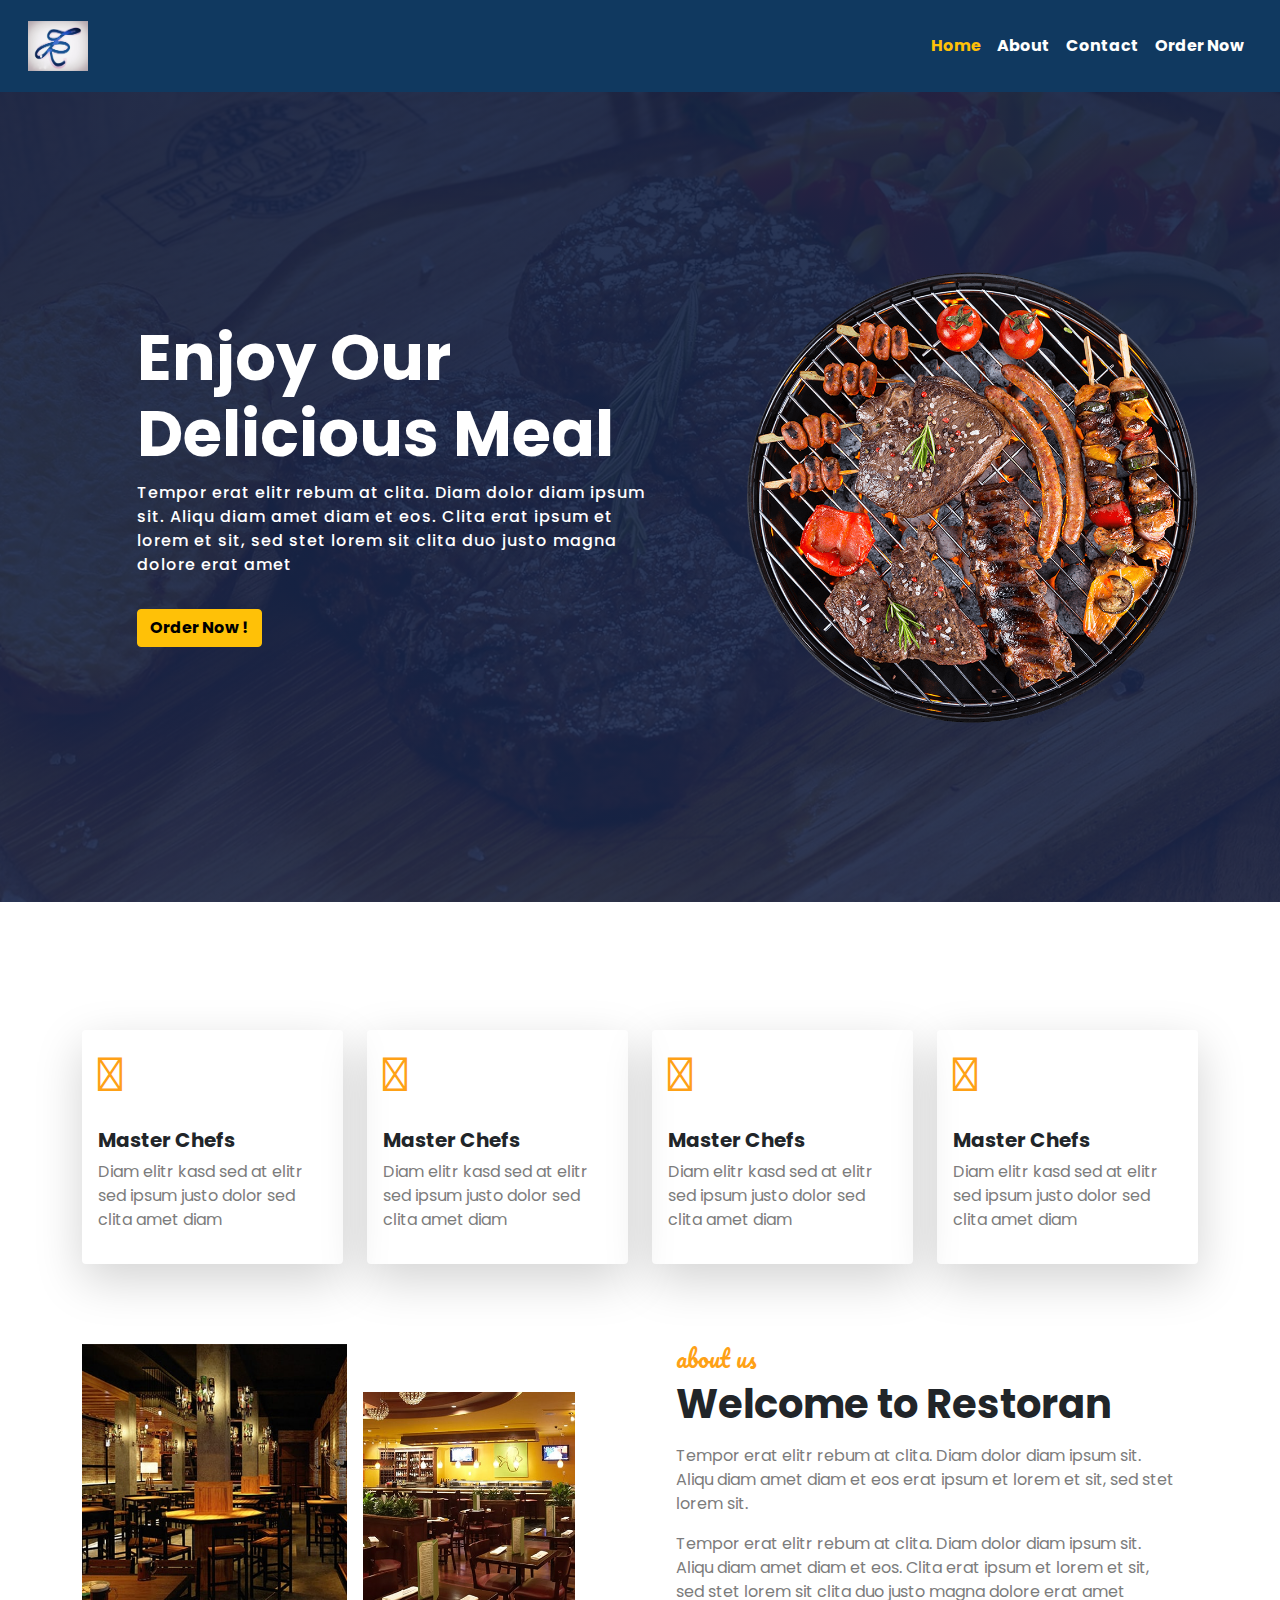
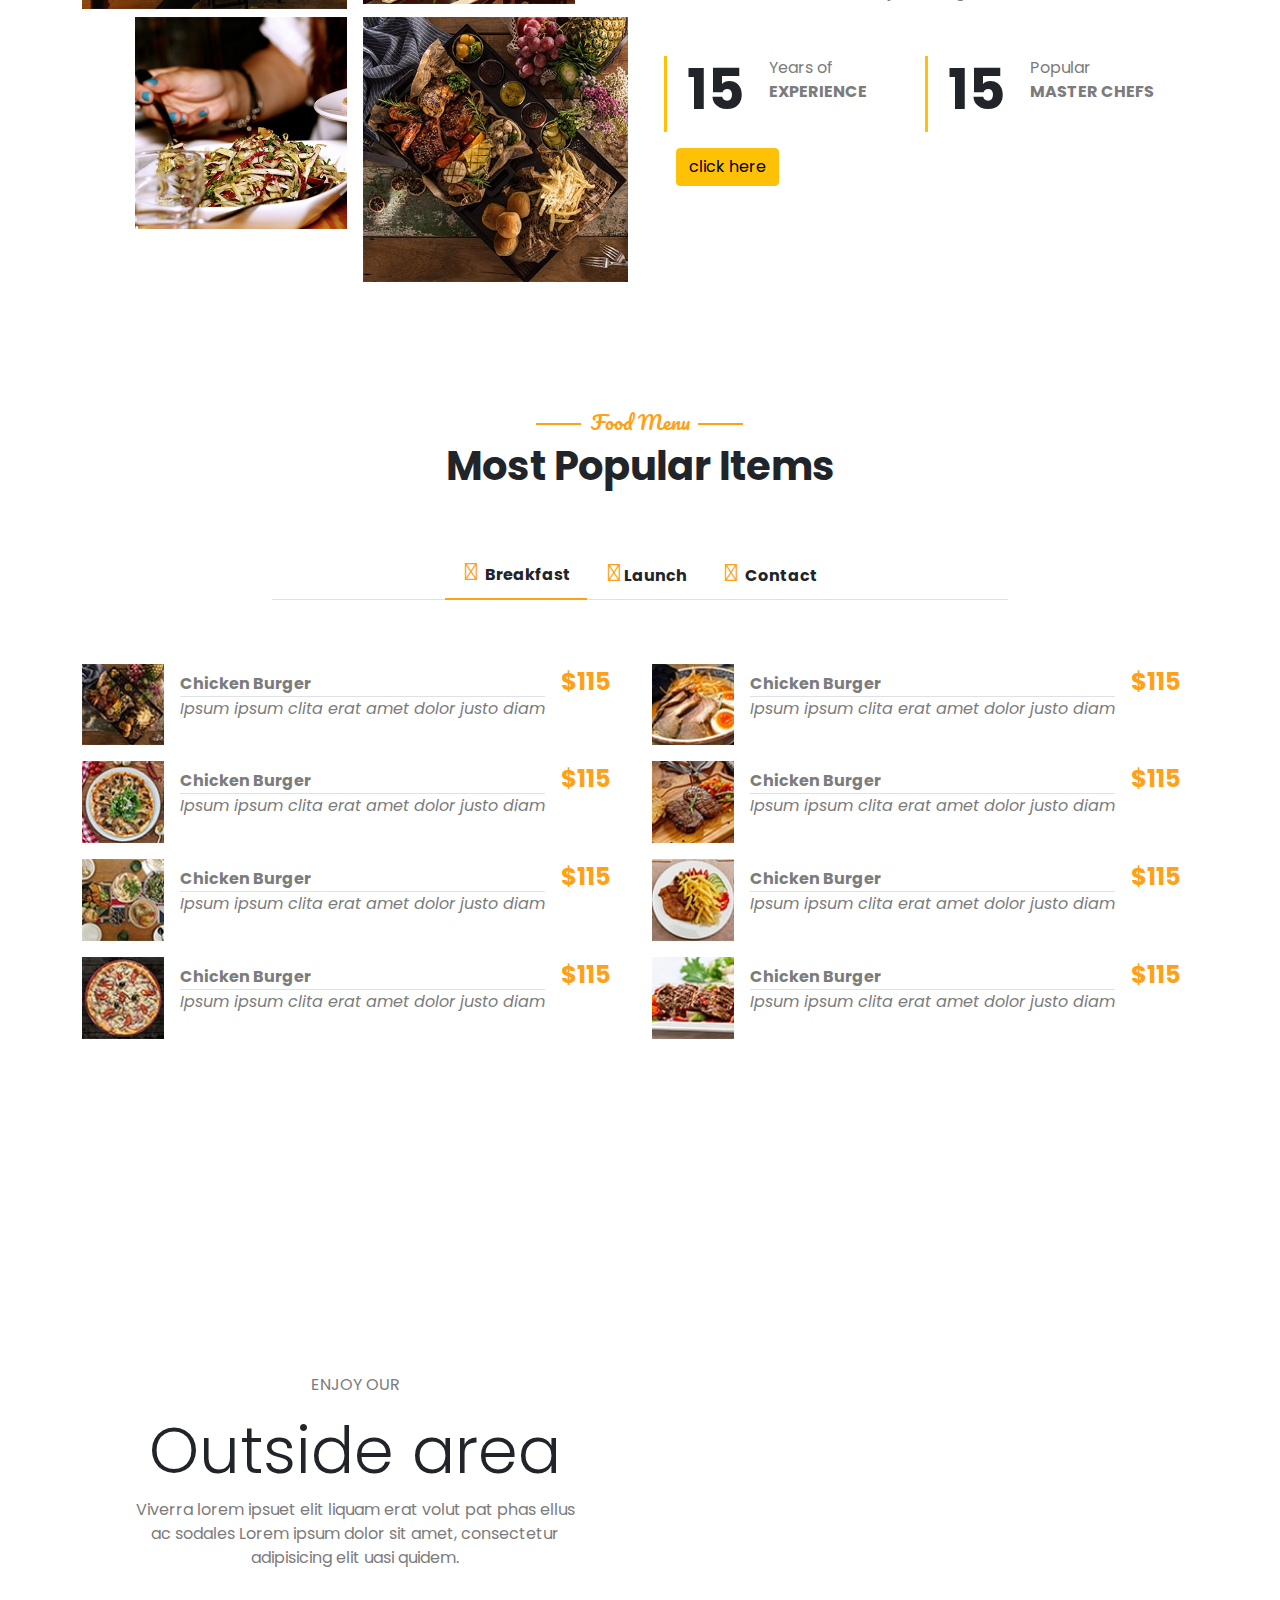
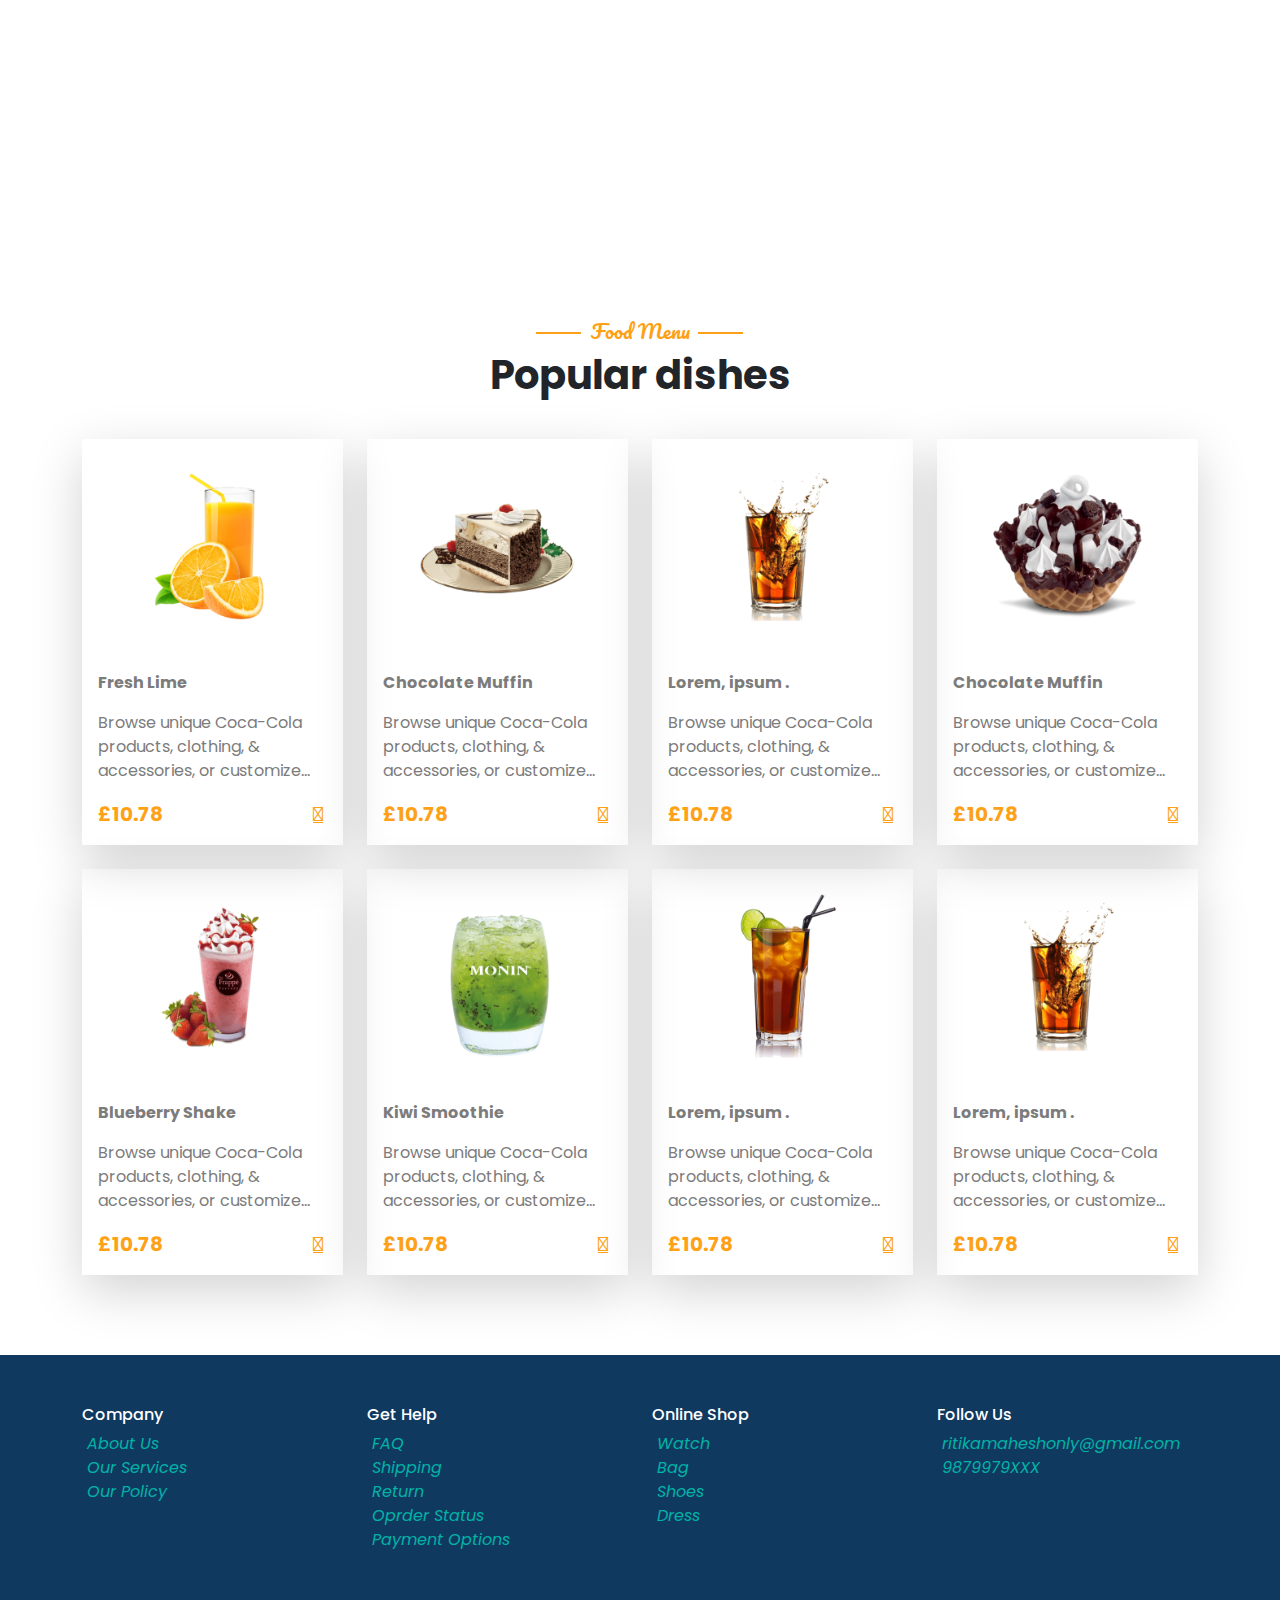
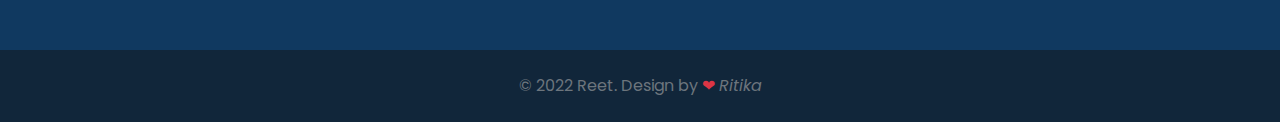
==== commit fac57d58: "update" ====
--- a/index.html
+++ b/index.html
@@ -47,7 +47,8 @@
                         <li class="nav-item"><a href="contact.html"
                                 class="nav-link text-white fw-bold text-capitalize">contact</a>
                         </li>
-                        <li class="nav-item"><a href="product.html" class="nav-link text-white fw-bold text-capitalize">order
+                        <li class="nav-item"><a href="product.html"
+                                class="nav-link text-white fw-bold text-capitalize">order
                                 now</a>
                         </li>
                     </ul>
@@ -385,7 +386,7 @@
             <!-- items -->
             <div class="row">
                 <div class="col-12 col-sm-6  col-md-6 col-lg-3 mt-4  ">
-                    <a href="product.html" class="cards p-3 shadow-lg">
+                    <div class="cards p-3 shadow-lg">
                         <div class="card_box text-center position-relative">
                             <img src="./assets/image/16-1-450x450.png" height="auto" width="80%" alt="">
                             <div class="over"></div>
@@ -401,18 +402,19 @@
                                 <i class="fa-solid fa-star"></i>
                                 <i class="fa-solid fa-star"></i>
                             </div>
-                            <p class="fw-bold">Lorem, ipsum .</p>
+                            <p class="fw-bold">Fresh Lime</p>
                             <p class="">Browse unique Coca-Cola products, clothing, & accessories, or customize...</p>
                             <div class="add_cart">
                                 <a href="" class="text-decoration-none fs-5 fw-bold  ">£10.78</a>
-                                <a href="" class="float-end"><i class="fa-solid fa-spoon icon3  fs-5 mx-1"></i></a>
-                            </div>
-                        </div>
-                    </a>
+                                <a href="pro_page/1.html" class="float-end"><i
+                                        class="fa-solid fa-spoon icon3  fs-5 mx-1"></i></a>
+                            </div>
+                        </div>
+                    </div>
                 </div>
                 <!-- card 2 -->
                 <div class="col-12 col-sm-6  col-md-6 col-lg-3 mt-4">
-                    <a href="product.html" class="cards p-3 shadow-lg">
+                    <div class="cards p-3 shadow-lg">
                         <div class="card_box text-center position-relative">
                             <img src="./assets/image/10-1-450x450.png" height="auto" width="80%" alt="">
                             <div class="over"></div>
@@ -427,18 +429,19 @@
                                 <i class="fa-solid fa-star"></i>
                                 <i class="fa-solid fa-star"></i>
                             </div>
-                            <p class="fw-bold">Lorem, ipsum .</p>
+                            <p class="fw-bold">Chocolate Muffin</p>
                             <p class="">Browse unique Coca-Cola products, clothing, & accessories, or customize...</p>
                             <div class="add_cart">
                                 <a href="" class="text-decoration-none fs-5 fw-bold  ">£10.78</a>
-                                <a href="" class="float-end"><i class="fa-solid fa-spoon icon3  fs-5 mx-1"></i></a>
-                            </div>
-                        </div>
-                    </a>
+                                <a href="pro_page/2.html" class="float-end"><i
+                                        class="fa-solid fa-spoon icon3  fs-5 mx-1"></i></a>
+                            </div>
+                        </div>
+                    </div>
                 </div>
                 <!-- card 3 -->
                 <div class="col-12 col-sm-6 col-md-6 col-lg-3 mt-4">
-                    <a href="product.html" class="cards p-3 shadow-lg">
+                    <div class="cards p-3 shadow-lg">
                         <div class="card_box text-center position-relative">
                             <img src="./assets/image/22-1-450x450.png" height="auto" width="80%" alt="">
                             <div class="over"></div>
@@ -457,14 +460,15 @@
                             <p class="">Browse unique Coca-Cola products, clothing, & accessories, or customize...</p>
                             <div class="add_cart">
                                 <a href="" class="text-decoration-none fs-5 fw-bold  ">£10.78</a>
-                                <a href="" class="float-end"><i class="fa-solid fa-spoon icon3  fs-5 mx-1"></i></a>
-                            </div>
-                        </div>
-                    </a>
+                                <a href="pro_page/3.html" class="float-end"><i
+                                        class="fa-solid fa-spoon icon3  fs-5 mx-1"></i></a>
+                            </div>
+                        </div>
+                    </div>
                 </div>
                 <!-- crad 4 -->
                 <div class="col-12 col-sm-6  col-md-6 col-lg-3 mt-4">
-                    <a href="product.html" class="cards p-3 shadow-lg">
+                    <div class="cards p-3 shadow-lg">
                         <div class="card_box text-center position-relative">
                             <img src="./assets/image/11-1-450x450.png" height="auto" width="80%" alt="">
                             <div class="over"></div>
@@ -479,19 +483,20 @@
                                 <i class="fa-solid fa-star"></i>
                                 <i class="fa-solid fa-star"></i>
                             </div>
-                            <p class="fw-bold">Lorem, ipsum .</p>
+                            <p class="fw-bold">Chocolate Muffin</p>
                             <p class="">Browse unique Coca-Cola products, clothing, & accessories, or customize...</p>
                             <div class="add_cart">
                                 <a href="" class="text-decoration-none fs-5 fw-bold  ">£10.78</a>
-                                <a href="" class="float-end"><i class="fa-solid fa-spoon icon3  fs-5 mx-1"></i></a>
-                            </div>
-                        </div>
-                    </a>
+                                <a href="pro_page/4.html" class="float-end"><i
+                                        class="fa-solid fa-spoon icon3  fs-5 mx-1"></i></a>
+                            </div>
+                        </div>
+                    </div>
                 </div>
 
                 <!-- crad5 -->
                 <div class="col-12  col-sm-6  col-md-6 col-lg-3 mt-4">
-                    <a href="product.html" class="cards p-3 shadow-lg">
+                    <div class="cards p-3 shadow-lg">
                         <div class="card_box text-center position-relative">
                             <img src="./assets/image/5-1-450x450.png" height="auto" width="80%" alt="">
                             <div class="over"></div>
@@ -506,19 +511,21 @@
                                 <i class="fa-solid fa-star"></i>
                                 <i class="fa-solid fa-star"></i>
                             </div>
-                            <p class="fw-bold">Lorem, ipsum .</p>
+                            <p class="fw-bold">
+                                Blueberry Shake</p>
                             <p class="">Browse unique Coca-Cola products, clothing, & accessories, or customize...</p>
                             <div class="add_cart">
                                 <a href="" class="text-decoration-none fs-5 fw-bold  ">£10.78</a>
-                                <a href="" class="float-end"><i class="fa-solid fa-spoon icon3  fs-5 mx-1"></i></a>
-                            </div>
-                        </div>
-                    </a>
+                                <a href="pro_page/5.html" class="float-end"><i
+                                        class="fa-solid fa-spoon icon3  fs-5 mx-1"></i></a>
+                            </div>
+                        </div>
+                    </div>
                 </div>
                 <!-- 6 -->
 
                 <div class="col-12 col-sm-6  col-md-6 col-lg-3 mt-4">
-                    <a href="product.html" class="cards p-3 shadow-lg">
+                    <div class="cards p-3 shadow-lg">
                         <div class="card_box text-center position-relative">
                             <img src="./assets/image/27-1-450x450.png" height="auto" width="80%" alt="">
                             <div class="over"></div>
@@ -533,19 +540,20 @@
                                 <i class="fa-solid fa-star"></i>
                                 <i class="fa-solid fa-star"></i>
                             </div>
-                            <p class="fw-bold">Lorem, ipsum .</p>
+                            <p class="fw-bold">Kiwi Smoothie</p>
                             <p class="">Browse unique Coca-Cola products, clothing, & accessories, or customize...</p>
                             <div class="add_cart">
                                 <a href="" class="text-decoration-none fs-5 fw-bold  ">£10.78</a>
-                                <a href="" class="float-end"><i class="fa-solid fa-spoon icon3  fs-5 mx-1"></i></a>
-                            </div>
-                        </div>
-                    </a>
+                                <a href="pro_page/6.html" class="float-end"><i
+                                        class="fa-solid fa-spoon icon3  fs-5 mx-1"></i></a>
+                            </div>
+                        </div>
+                    </div>
                 </div>
                 <!-- 7 -->
                 <!-- crad 4 -->
                 <div class="col-12 col-sm-6  col-md-6 col-lg-3 mt-4">
-                    <a href="product.html" class="cards p-3 shadow-lg">
+                    <div class="cards p-3 shadow-lg">
                         <div class="card_box text-center position-relative">
                             <img src="./assets/image/24-1-450x450.png" height="auto" width="80%" alt="">
                             <div class="over"></div>
@@ -564,15 +572,16 @@
                             <p class="">Browse unique Coca-Cola products, clothing, & accessories, or customize...</p>
                             <div class="add_cart">
                                 <a href="" class="text-decoration-none fs-5 fw-bold  ">£10.78</a>
-                                <a href="" class="float-end"><i class="fa-solid fa-spoon icon3  fs-5 mx-1"></i></a>
-                            </div>
-                        </div>
-                    </a>
+                                <a href="pro_page/7.html" class="float-end"><i
+                                        class="fa-solid fa-spoon icon3  fs-5 mx-1"></i></a>
+                            </div>
+                        </div>
+                    </div>
                 </div>
                 <!-- 8 -->
                 <!-- crad 4 -->
                 <div class="col-12 col-sm-6  col-md-6 col-lg-3 mt-4">
-                    <a href="product.html"  class="cards p-3 shadow-lg">
+                    <div class="cards p-3 shadow-lg">
                         <div class="card_box text-center position-relative">
                             <img src="./assets/image/22-1-450x450.png" height="auto" width="80%" alt="">
                             <div class="over"></div>
@@ -591,10 +600,11 @@
                             <p class="">Browse unique Coca-Cola products, clothing, & accessories, or customize...</p>
                             <div class="add_cart">
                                 <a href="" class="text-decoration-none fs-5 fw-bold  ">£10.78</a>
-                                <a href="" class="float-end"><i class="fa-solid fa-spoon icon3  fs-5 mx-1"></i></a>
-                            </div>
-                        </div>
-                    </a>
+                                <a href="pro_page/8.html" class="float-end"><i
+                                        class="fa-solid fa-spoon icon3  fs-5 mx-1"></i></a>
+                            </div>
+                        </div>
+                    </div>
                 </div>
             </div>
         </div>
@@ -605,35 +615,34 @@
         <div class="container">
             <div class="row text-capitalize">
                 <div class="col-12 col-md-12 col-lg-3 mb-5">
-                    <h6>company</h6>
-
-                    <a href="">about us</a>
-                    <a href="">our services </a>
-                    <a href="">our policy</a>
+                    <h6 >company</h6>
+
+                    <a href="" class="fst-italic">about us</a>
+                    <a href="" class="fst-italic">our services </a>
+                    <a href="" class="fst-italic">our policy</a>
                 </div>
                 <div class="col-12 col-md-12 col-lg-3 mb-5">
                     <h6>get help</h6>
 
-                    <a href="">FAQ</a>
-                    <a href="">shipping </a>
-                    <a href="">return</a>
-                    <a href="">oprder status</a>
-                    <a href="">payment options</a>
+                    <a href="" class="fst-italic">FAQ</a>
+                    <a href="" class="fst-italic">shipping </a>
+                    <a href="" class="fst-italic">return</a>
+                    <a href="" class="fst-italic">oprder status</a>
+                    <a href="" class="fst-italic">payment options</a>
                 </div>
                 <div class="col-12 col-md-12 col-lg-3 mb-5">
                     <h6>online shop</h6>
 
-                    <a href="">watch</a>
-                    <a href="">bag </a>
-                    <a href="">shoes</a>
-                    <a href="">dress</a>
+                    <a href="" class="fst-italic">  watch</a>
+                    <a href="" class="fst-italic">  bag </a>
+                    <a href="" class="fst-italic">  shoes</a>
+                    <a href="" class="fst-italic">  dress</a>
                 </div>
                 <div class="col-12 col-md-12 col-lg-3  ">
-                    <h6>follow us</h6>
-
-                    <a href="">about us</a>
-                    <a href="">our services </a>
-                    <a href="">our policy</a>
+                    <h6>Follow us</h6>
+
+                    <a href="" class="text-lowercase"><i>ritikamaheshonly@gmail.com</i> </a>
+                    <a href=""> <i>9879979XXX </i> </a>
                 </div>
             </div>
 
@@ -641,7 +650,8 @@
     </footer>
     <div class=" py-2" style="background:#11263a">
         <p class=" text-secondary   text-center mt-3 ">© 2022 Reet. Design by <span class="text-danger">&#10084</span>
-            <i>Ritika</i></p>
+            <i>Ritika</i>
+        </p>
     </div>
 
     <script>
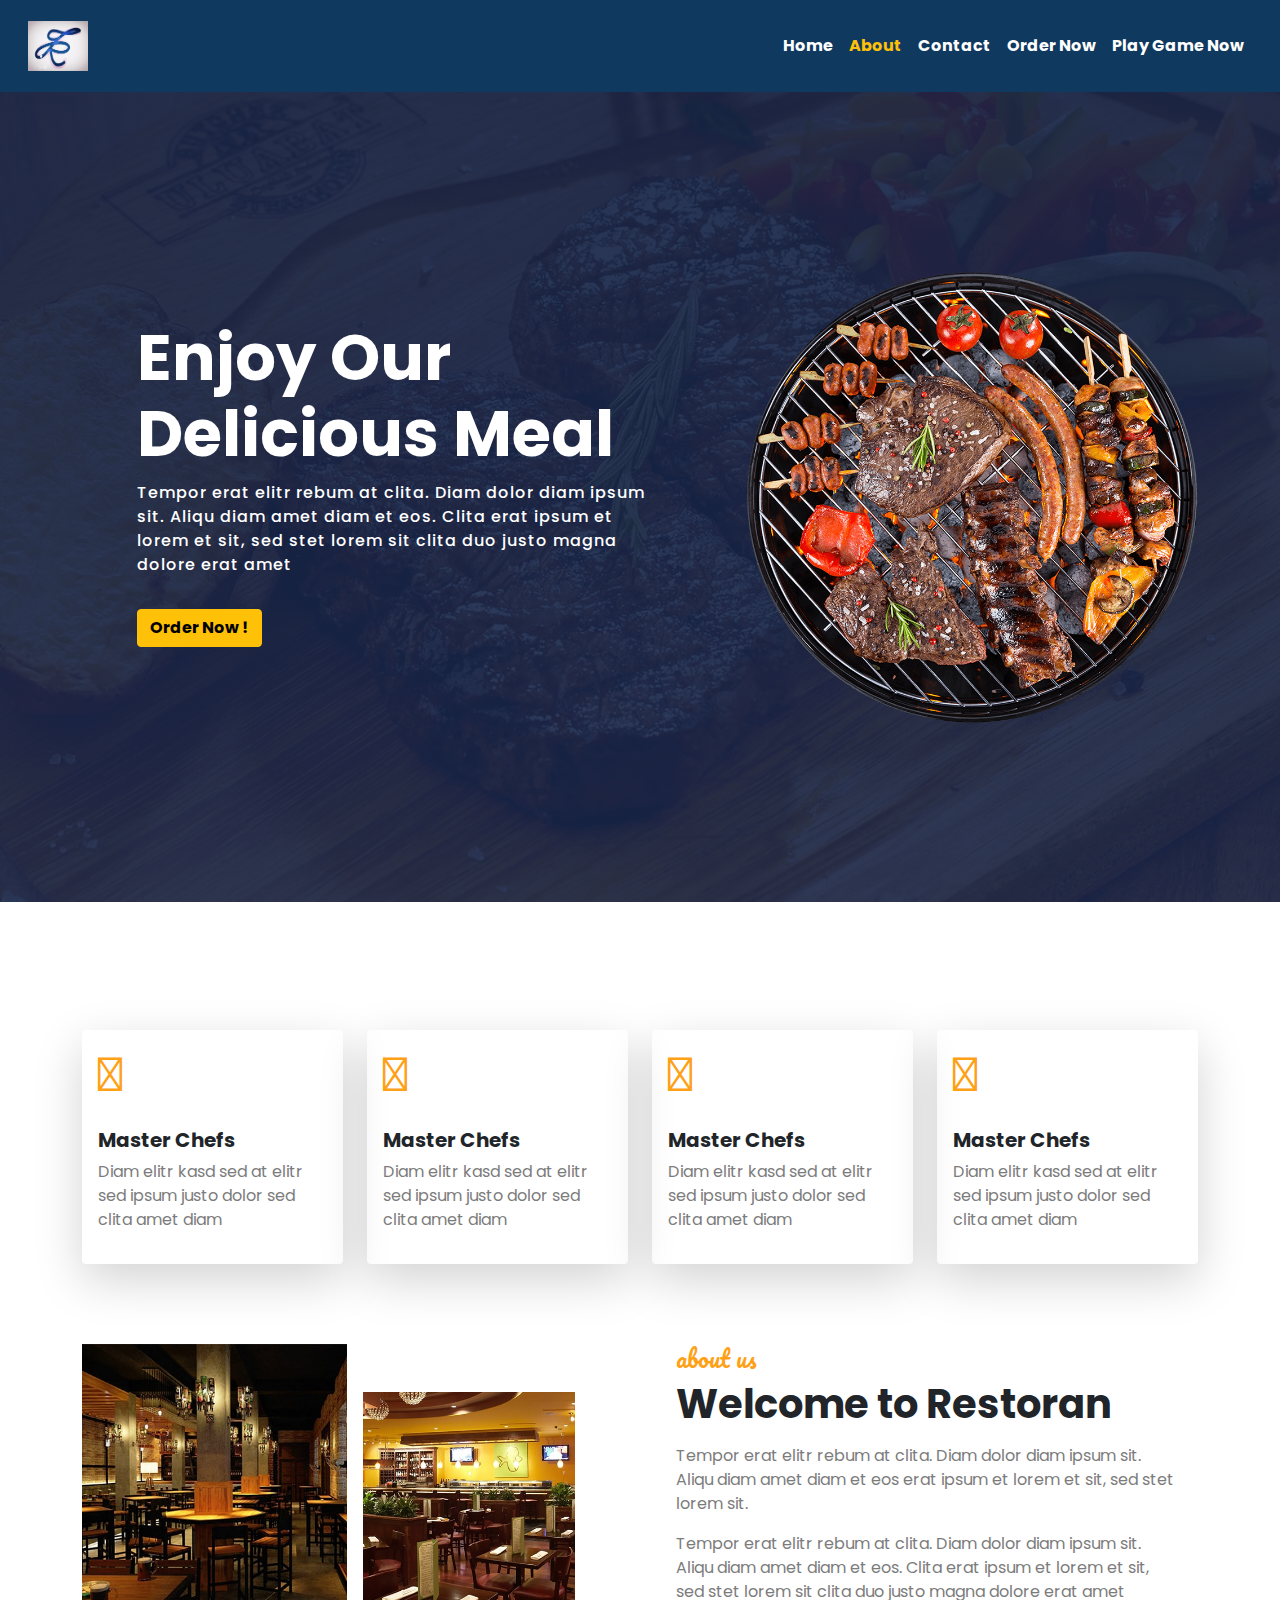
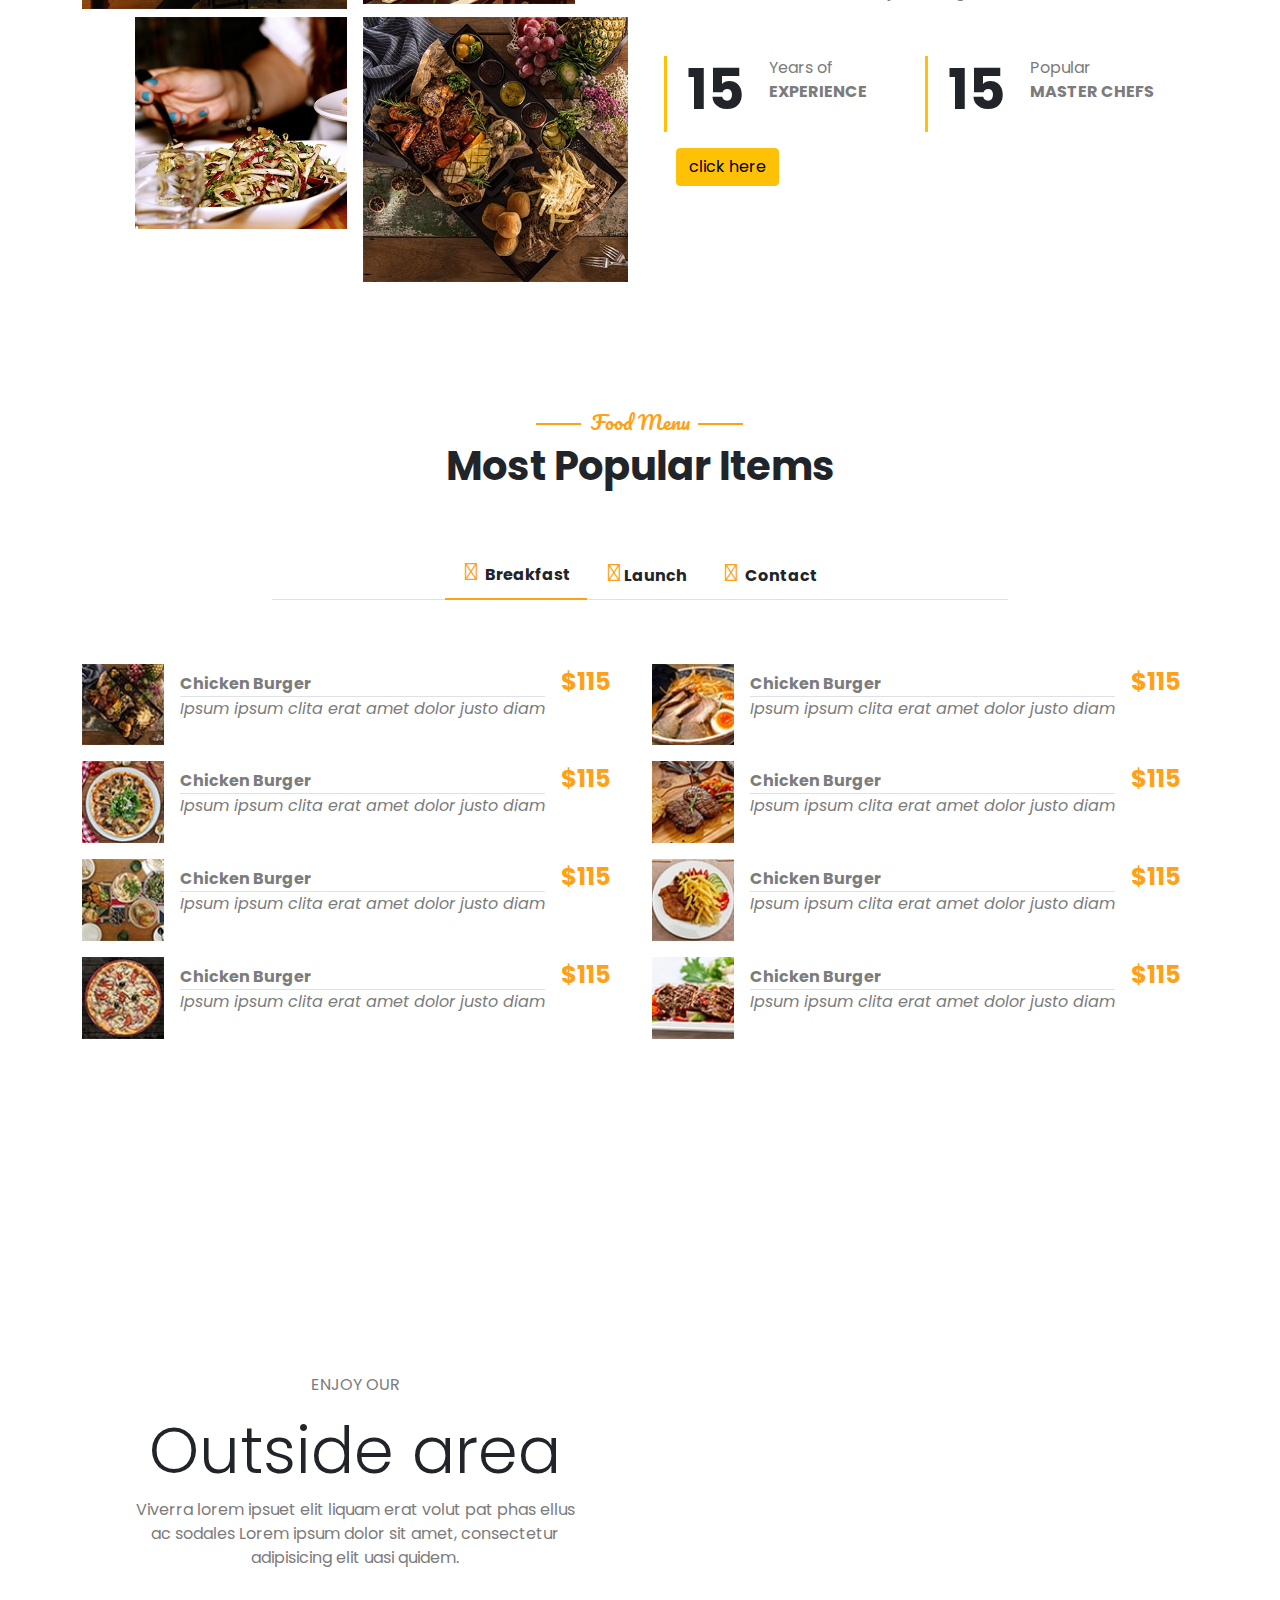
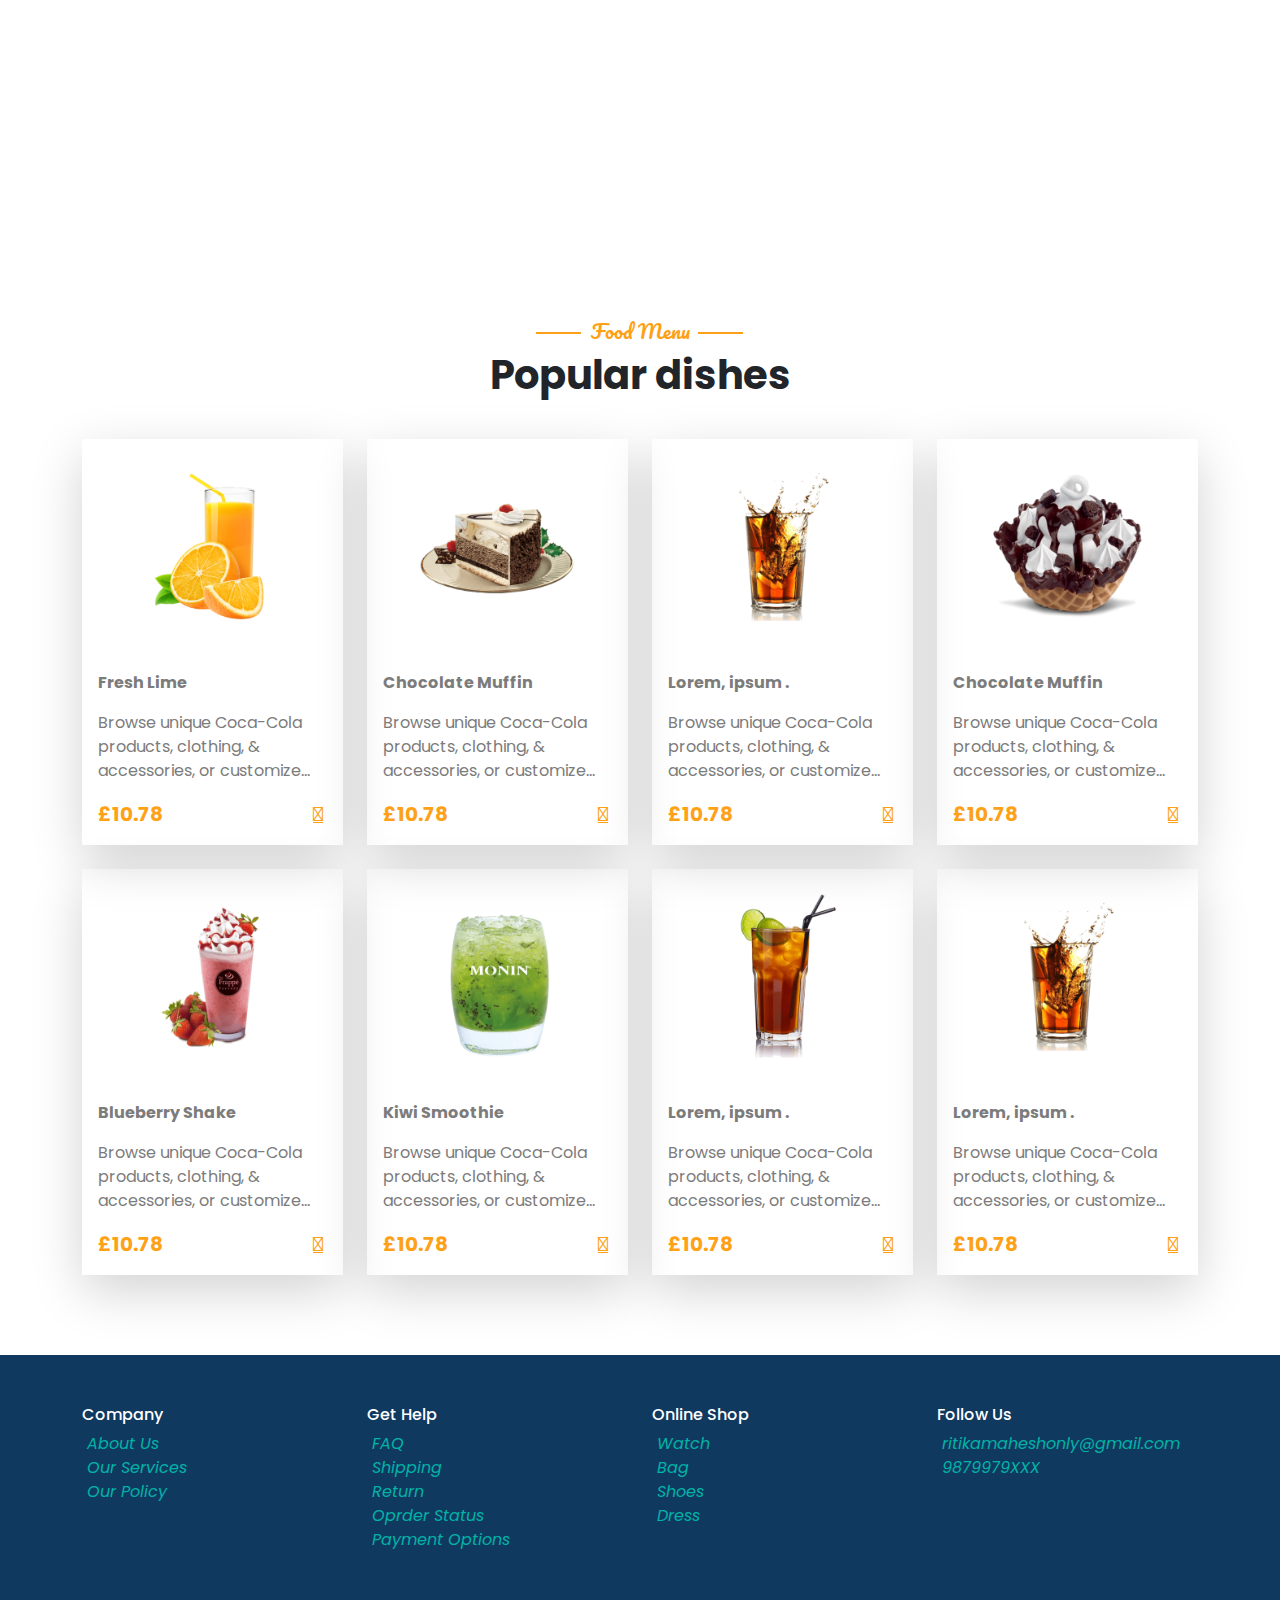
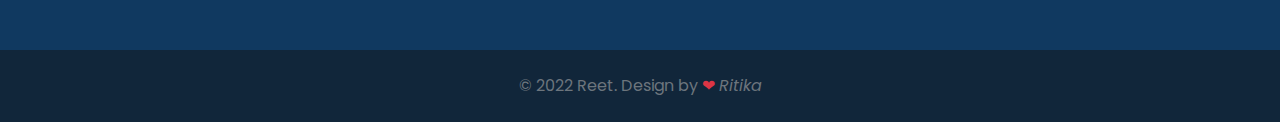
==== commit eb289688: "update" ====
--- a/index.html
+++ b/index.html
@@ -38,17 +38,16 @@
                 </button>
                 <div class="collapse navbar-collapse" id="navbarSupportedContent">
                     <ul class="navbar-nav ms-auto mb-2 mb-lg-0">
-                        <li class="nav-item"><a href="index.html"
-                                class="nav-link text-warning fw-bold text-capitalize">home</a>
+                        <li class="nav-item"><a href="index.html" class="nav-link  text-white fw-bold text-capitalize">home</a>
                         </li>
-                        <li class="nav-item"><a href="about.html"
-                                class="nav-link text-white fw-bold text-capitalize">about</a>
+                        <li class="nav-item"><a href="about.html" class="nav-link text-warning fw-bold text-capitalize">about</a>
                         </li>
-                        <li class="nav-item"><a href="contact.html"
-                                class="nav-link text-white fw-bold text-capitalize">contact</a>
+                        <li class="nav-item"><a href="contact.html" class="nav-link text-white fw-bold text-capitalize">contact</a>
                         </li>
-                        <li class="nav-item"><a href="product.html"
-                                class="nav-link text-white fw-bold text-capitalize">order
+                        <li class="nav-item"><a href="product.html" class="nav-link text-white fw-bold text-capitalize">order
+                                now</a>
+                        </li>
+                        <li class="nav-item"><a href="game.html" class="nav-link text-white fw-bold text-capitalize">play game
                                 now</a>
                         </li>
                     </ul>
--- a/assets/page/style.css
+++ b/assets/page/style.css
@@ -330,4 +330,58 @@
  .pro{
     color: #ada7a7 !important; 
  
- }+ }
+
+
+
+
+
+
+
+
+
+
+
+
+
+
+
+
+
+
+
+ /*  */
+ body {
+    overflow: hidden;
+  }
+  
+  
+  /* Preloader */
+  
+  #preloader {
+    position: fixed;
+    top: 0;
+    left: 0;
+    right: 0;
+    bottom: 0;
+    background-color: #fff;
+    /* change if the mask should have another color then white */
+    z-index: 99;
+    /* makes sure it stays on top */
+  }
+  
+  #status {
+    width: 200px;
+    height: 200px;
+    position: absolute;
+    left: 50%;
+    /* centers the loading animation horizontally one the screen */
+    top: 50%;
+    /* centers the loading animation vertically one the screen */
+    background-image: url(https://raw.githubusercontent.com/niklausgerber/PreLoadMe/master/img/status.gif);
+    /* path to your loading animation */
+    background-repeat: no-repeat;
+    background-position: center;
+    margin: -100px 0 0 -100px;
+    /* is width and height divided by two */
+  }